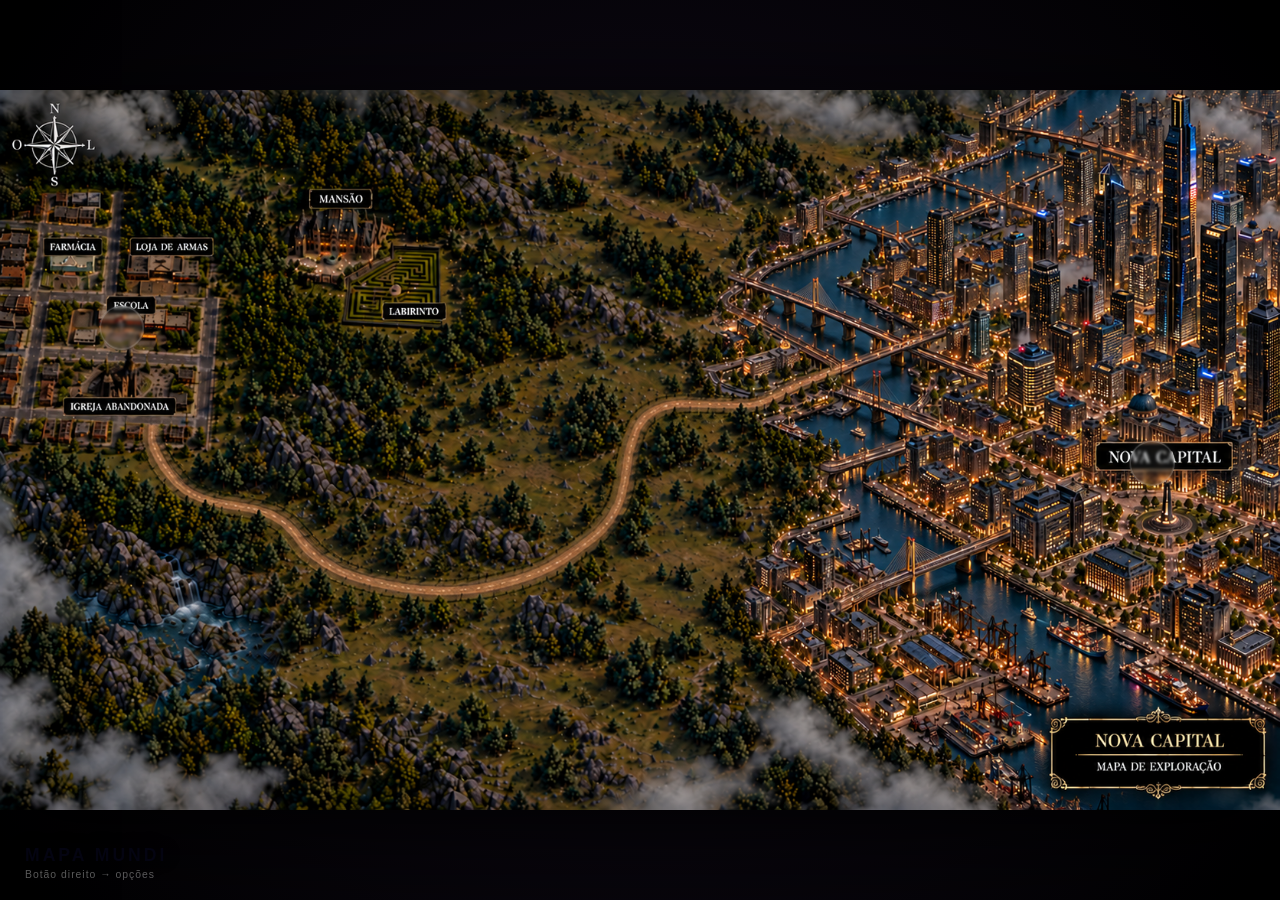
==== Mapa_RPG_Mansão_dos_Macrados.html @ cff498f9 "Commit inicial do projeto Antonieta" ====
<!DOCTYPE html>
<html lang="pt-BR">
<head>
    <meta charset="UTF-8">
    <meta name="viewport" content="width=device-width, initial-scale=1.0">
    <title>Mansão dos Macrados | Gerado RpgForge V3</title>
    
    <style>
        :root { --main-color: #040411; --bg-gradient: radial-gradient(circle, rgba(16,10,25,1) 0%, rgba(0,0,0,1) 100%); --ambient-glow: rgba(4,4,17,0.3); }
        /* CSS BASE - ENGRENAGEM PRINCIPAL */
        * { box-sizing: border-box; margin: 0; padding: 0; }
        body { background: var(--bg-gradient); color: #fff; font-family: 'Segoe UI', Tahoma, Geneva, Verdana, sans-serif; overflow: hidden; }
 
        /* LABEL FLUTUANTE DE LOCALIZAÇÃO */
        .location-label { position: fixed; bottom: 20px; left: 25px; text-align: left; z-index: 2000; pointer-events: none; }
        .location-name { font-weight: 700; font-size: 1.1em; text-transform: uppercase; letter-spacing: 3px; color: var(--main-color); text-shadow: 0 2px 8px rgba(0,0,0,0.9), 0 0 20px var(--ambient-glow); }
        .location-hint { font-size: 0.65em; color: rgba(255,255,255,0.35); letter-spacing: 1px; margin-top: 3px; }

        /* MENU DE CONTEXTO (Botão Direito) */
        .ctx-menu { position: fixed; z-index: 9999; background: rgba(12,12,16,0.97); border: 1px solid var(--main-color); border-radius: 10px; padding: 6px; display: none; flex-direction: column; gap: 3px; min-width: 180px; max-width: 210px; box-shadow: 0 10px 40px rgba(0,0,0,0.9), 0 0 20px var(--ambient-glow); backdrop-filter: blur(12px); animation: ctxFadeIn 0.15s ease; }
        .ctx-menu.open { display: flex; }
        @keyframes ctxFadeIn { from { opacity:0; transform: scale(0.92); } to { opacity:1; transform: scale(1); } }
        .ctx-sep { height: 1px; background: rgba(255,255,255,0.1); margin: 4px 0; }
        .ctx-title { font-size: 0.62em; text-transform: uppercase; letter-spacing: 1.5px; color: var(--main-color); padding: 3px 8px; opacity: 0.7; }
        .btn-ui { display: block; width: 100%; padding: 8px 11px; background: transparent; border: none; border-radius: 7px; color: #fff; text-align: left; cursor: pointer; transition: 0.2s; font-size: 0.78em; font-family: inherit; }
        .btn-ui:hover { background: rgba(255,255,255,0.08); color: var(--main-color); padding-left: 15px; }
        .btn-ui:disabled { opacity: 0.35; cursor: not-allowed; }
        .btn-ui:disabled:hover { background: transparent; color: rgba(255,255,255,0.6); padding-left: 11px; }
        .btn-ui.btn-back { color: rgba(255,255,255,0.6); }
        .floating-back-btn { position: fixed; top: 18px; left: 22px; z-index: 2200; display: none; align-items: center; gap: 8px; padding: 8px 16px; background: rgba(12,12,18,0.92); border: 1px solid rgba(255,255,255,0.32); border-radius: 8px; color: #fff; font-size: 0.76em; font-weight: 700; letter-spacing: 1.5px; text-transform: uppercase; cursor: pointer; box-shadow: 0 8px 24px rgba(0,0,0,0.85), 0 0 15px rgba(255,255,255,0.06); backdrop-filter: blur(10px); transition: all 0.2s ease; }
        .floating-back-btn:hover { background: rgba(255,255,255,0.15); border-color: #ffd700; color: #ffd700; transform: translateX(-3px); box-shadow: 0 8px 30px rgba(0,0,0,0.95), 0 0 20px rgba(255,215,0,0.35); }
        .floating-back-btn span { font-size: 1.15em; line-height: 1; }
        .ctx-tip { padding: 3px 10px; font-size: 0.66em; color: rgba(255,255,255,0.35); line-height: 1.35; }

        /* O CONTAINER MESTRE */
        .viewport { width: 100vw; height: 100vh; display: flex; align-items: center; justify-content: center; }
        .map-anchor { position: relative; display: inline-flex; box-shadow: 0 20px 80px rgba(0,0,0,0.9); }
        .map-anchor img { display: block; max-width: 100vw; max-height: 100vh; object-fit: contain; pointer-events: none; user-select: none; -webkit-user-drag: none; }
        
        /* THE HOTSPOTS (Agora com VISIBILIDADE variavel!) */
        .hs-marker-viz { position: absolute; transform: translate(-50%, -50%); width: 25px; height: 25px; border-radius: 50%; pointer-events: auto; cursor: pointer; transition: all 0.3s; z-index: 20; }
        .hs-marker-viz[data-vis="visible"] { background: var(--main-color); border: 2px solid #fff; box-shadow: 0 0 15px var(--ambient-glow); }
        .hs-marker-viz[data-vis="visible"]:hover { transform: translate(-50%, -50%) scale(1.3); }
        .hs-marker-viz[data-vis="semi"] { width: clamp(38px, 3.5vw, 54px); height: clamp(38px, 3.5vw, 54px); background: rgba(255, 255, 255, 0.06); border: 1px solid rgba(255, 255, 255, 0.28); backdrop-filter: blur(1.5px); -webkit-backdrop-filter: blur(1.5px); box-shadow: 0 0 12px rgba(255,255,255,.08); }
        .hs-marker-viz[data-vis="semi"]:hover { transform: translate(-50%, -50%) scale(1.3); background: rgba(255, 255, 255, 0.08); border-color: rgba(255, 255, 255, 0.3); backdrop-filter: blur(6px); -webkit-backdrop-filter: blur(6px); box-shadow: 0 4px 20px rgba(0, 0, 0, 0.3); }
        .hs-marker-viz[data-vis="invisible"] { width: 46px; height: 46px; background: transparent; border: none; }
        .hs-marker-viz[data-vis="invisible"]:hover { background: rgba(255,255,255,0.05); }
        .hs-marker-viz[role="button"]:focus-visible { outline: 2px solid #fff; outline-offset: 4px; }

        /* EVENTOS DO MESTRE */
        .event-marker { display: grid; place-items: center; }
        .event-marker::before { content: '\2726'; color: #fff; font-size: 15px; line-height: 1; text-shadow: 0 0 7px #fff; }
        .event-marker[data-vis="visible"] { width: 32px; height: 32px; background: #fff; border-color: #fff; box-shadow: 0 0 12px #fff, 0 0 28px var(--main-color); animation: eventPulse 1.7s ease-in-out infinite; }
        .event-marker[data-vis="visible"]::before { color: var(--main-color); text-shadow: none; }
        .event-marker[data-vis="semi"]::before { opacity: .42; }
        .event-marker[data-vis="invisible"]::before { display: none; }
        .event-marker[data-kind="door"]::before { content: '\1F6AA'; font-size: 18px; filter: none; }
        .event-marker[data-kind="door"][data-vis="visible"] { border-color: #b9ce80; box-shadow: 0 0 12px #b9ce80, 0 0 28px var(--main-color); }
        .scenario-marker { display: grid; place-items: center; }
        .scenario-marker::before { content: '\25C8'; color: #fff; font-size: 15px; line-height: 1; text-shadow: 0 0 8px #fff; }
        .scenario-marker[data-vis="visible"] { width: 34px; height: 34px; border-color: #e2c87c; box-shadow: 0 0 13px rgba(226,200,124,.85), 0 0 30px var(--ambient-glow); }
        .scenario-marker[data-vis="semi"]::before { color: #e2c87c; opacity: .68; }
        .scenario-marker[data-vis="invisible"]::before { display: none; }
        @keyframes eventPulse { 50% { transform: translate(-50%, -50%) scale(1.13); filter: brightness(1.35); } }
        .event-modal { position: fixed; inset: 0; z-index: 25000; display: grid; place-items: center; padding: 18px; background: rgba(0,0,0,.82); backdrop-filter: blur(8px); }
        .event-modal[hidden] { display: none; }
        .event-card { width: min(540px, 96vw); max-height: 92vh; overflow: auto; padding: 22px; border: 1px solid rgba(255,255,255,.28); border-radius: 12px; background: #0c0c11; box-shadow: 0 24px 80px rgba(0,0,0,.9); }
        .event-card h2 { margin: 0 0 5px; font-size: 1.08rem; letter-spacing: .08em; text-transform: uppercase; }
        .event-card p { margin: 0 0 18px; color: rgba(255,255,255,.58); font-size: .78rem; line-height: 1.5; }
        .event-field { display: grid; gap: 7px; margin: 14px 0; color: rgba(255,255,255,.8); font-size: .78rem; }
        .event-field[hidden] { display: none; }
        .event-field input, .event-field select { width: 100%; padding: 10px 11px; border: 1px solid rgba(255,255,255,.24); border-radius: 7px; background: #050507; color: #fff; font: inherit; }
        .event-field small { color: rgba(255,255,255,.42); line-height: 1.45; }
        .event-actions { display: flex; justify-content: flex-end; gap: 8px; margin-top: 20px; }
        .event-actions button { padding: 9px 13px; border: 1px solid rgba(255,255,255,.35); border-radius: 7px; background: transparent; color: #fff; cursor: pointer; }
        .event-actions .primary { background: #fff; color: #070709; }
        .event-actions .danger { margin-right: auto; border-color: #a94f4f; color: #ff9292; }
        .event-form-status { min-height: 20px; color: #e2c87c; font-size: .75rem; }
        .event-view-card { width: min(900px, 96vw); }
        .event-media { display: grid; place-items: center; min-height: 160px; max-height: 70vh; overflow: auto; border-radius: 8px; background: #000; }
        .event-media img, .event-media video { display: block; max-width: 100%; max-height: 68vh; object-fit: contain; }
        .hero-create-list { display: grid; gap: 12px; margin-top: 16px; }
        .hero-create-row { position: relative; display: grid; grid-template-columns: minmax(0, 1.5fr) minmax(90px, .6fr); gap: 10px; padding: 14px; border: 1px solid rgba(255,255,255,.16); border-radius: 9px; background: rgba(255,255,255,.035); }
        .hero-create-row h3 { grid-column: 1 / -1; margin: 0; padding-right: 32px; color: #79d998; font-size: .78rem; letter-spacing: .08em; text-transform: uppercase; }
        .hero-create-row .event-field { margin: 0; }
        .hero-create-row .hero-gif-field { grid-column: 1 / -1; }
        .remove-hero-row { position: absolute; top: 8px; right: 8px; width: 30px; height: 30px; border: 0; border-radius: 6px; background: transparent; color: #ff9292; font-size: 1.05rem; cursor: pointer; }
        .remove-hero-row:disabled { opacity: .25; cursor: default; }
        .add-hero-row { width: 100%; margin-top: 12px; padding: 10px; border: 1px dashed rgba(121,217,152,.6); border-radius: 8px; background: rgba(121,217,152,.06); color: #8ee9ab; cursor: pointer; }
        @media (max-width: 520px) { .hero-create-row { grid-template-columns: 1fr; } .hero-create-row h3, .hero-create-row .hero-gif-field { grid-column: 1; } }

        /* PERSONAGENS E MULTI-SELECT (VTT) */
        .char-token { position: absolute; width: 45px; height: 45px; border-radius: 50%; background: #111; border: 2px solid #ccc; display: flex; align-items: center; justify-content: center; font-size: 1.2em; cursor: grab; z-index: 110; transform: translate(-50%, -50%) rotate(0deg); box-shadow: 0 10px 20px rgba(0,0,0,0.8); user-select: none; overflow: visible; transition: box-shadow 0.2s, border-color 0.2s; }
        .token-face { width: 100%; height: 100%; display: flex; align-items: center; justify-content: center; border-radius: 50%; overflow: hidden; }
        .token-face img { width: 100%; height: 100%; display: block; object-fit: cover; pointer-events: none; }
        .char-token.has-gif { background: transparent; border-color: transparent; border-radius: 0; box-shadow: none; }
        .char-token.has-gif .token-face { border-radius: 0; overflow: visible; }
        .char-token.has-gif .token-face img { object-fit: contain; }
        .char-token.has-gif:active { box-shadow: none; }
        .char-token.selected { border-color: #ffd700; box-shadow: 0 0 20px rgba(255,215,0,0.8); z-index: 115; }
        .char-token:active { cursor: grabbing; box-shadow: 0 15px 30px rgba(0,0,0,0.9); }
        .map-anchor.night-mode .char-token { border-color: #dce9ff; box-shadow: 0 0 13px rgba(150,190,255,.75), 0 0 24px rgba(120,160,255,.35); }
        .map-anchor.night-mode .char-token.selected { border-color: #ffd700; box-shadow: 0 0 20px rgba(255,215,0,.8), 0 0 28px rgba(120,160,255,.6); }
        .map-anchor.night-mode .char-token.has-gif .token-face { filter: brightness(1.18) drop-shadow(0 0 7px rgba(160,195,255,.9)); }
        .char-name { position: absolute; top: 110%; background: rgba(0,0,0,0.8); padding: 4px 8px; border-radius: 6px; font-size: 0.7em; white-space: nowrap; pointer-events:none; z-index:115; opacity: 0; visibility: hidden; transition: opacity .15s, visibility .15s; }
        .char-token:hover .char-name, .char-token:focus-within .char-name { opacity: 1; visibility: visible; }
        .marquee-box { position: absolute; border: 1px dashed #ffd700; background: rgba(255,215,0,0.15); pointer-events: none; z-index: 120; display: none; }
        
        .ping-sonar { position: absolute; width: 20px; height: 20px; border: 4px solid #f22; border-radius: 50%; opacity: 1; transform: translate(-50%, -50%) scale(1); pointer-events: none; z-index: 100; animation: sonarAnim 1s ease-out forwards; }
        @keyframes sonarAnim { to { opacity: 0; transform: translate(-50%, -50%) scale(8); } }
        
        /* SISTEMAS AMBIENTAIS ESPECIAIS */
        
        #cctvLayer { position: absolute; inset: 0; pointer-events: none; z-index: 100; display: none; background: repeating-linear-gradient(rgba(0,0,0,0) 0%, rgba(0,0,0,0.1) 50%, rgba(0,0,0,0) 100%); background-size: 100% 4px; animation: scanlines 10s linear infinite; backdrop-filter: blur(0.8px); box-shadow: inset 0 0 30px rgba(0,0,0,0.8); }
        @keyframes scanlines { from { background-position: 0 0; } to { background-position: 0 100%; } }
        
        .cctv-cam { position: absolute; top: 30px; left: 40px; font-family: "Courier New", monospace; font-size: 2.2rem; color: #fff; font-weight: bold; opacity:0.8; text-shadow: 0 0 5px #fff; }
        .cctv-hud { position: absolute; top: 30px; right: 40px; font-family: "Courier New", monospace; color: #fff; display: flex; flex-direction: column; align-items: flex-end; }
        .cctv-rec { font-size: 1.8rem; color: red; font-weight: bold; animation: blink 1s infinite; display:flex; align-items:center; gap:12px; text-shadow: 0 0 5px #f00; }
        .cctv-rec::before { content:''; width:16px; height:16px; background:red; border-radius:50%; box-shadow: 0 0 8px red; }
        .cctv-date { font-size: 1.3rem; margin-top:8px; opacity:0.9; text-shadow: 0 0 5px #fff; }
        @keyframes blink { 0%, 100% { opacity: 1; } 50% { opacity: 0; } }
    
        
        .fog-layer { position: absolute; inset: 0; pointer-events: none; z-index: 15; display: none; opacity: 0; transition: opacity 1s ease-in-out; overflow: hidden; mix-blend-mode: screen; }
        .fog-layer.active { display: block; opacity: 1; }
        .fog-overlay { position: absolute; inset: -100px; background: radial-gradient(ellipse 600px 400px at 20% 30%, rgba(200, 200, 220, 0.35), transparent 50%), radial-gradient(ellipse 500px 350px at 50% 50%, rgba(210, 210, 230, 0.3), transparent 50%), radial-gradient(ellipse 550px 380px at 80% 70%, rgba(205, 205, 225, 0.33), transparent 50%); animation: fogDriftRight 30s linear infinite; filter: blur(40px); }
        @keyframes fogDriftRight { 0% { transform: translateX(-100%); } 100% { transform: translateX(100%); } }
        .fog-veil { position: absolute; inset: -100px; background: radial-gradient(ellipse 550px 370px at 30% 40%, rgba(190, 190, 210, 0.3), transparent 50%), radial-gradient(ellipse 480px 340px at 60% 60%, rgba(185, 185, 205, 0.28), transparent 50%), radial-gradient(ellipse 520px 360px at 90% 20%, rgba(195, 195, 215, 0.32), transparent 50%); animation: fogDriftRight 45s linear infinite; filter: blur(50px); animation-delay: -15s; }
        .fog-dense-layer { position: absolute; inset: -100px; background: radial-gradient(ellipse 580px 390px at 40% 25%, rgba(180, 180, 200, 0.28), transparent 50%), radial-gradient(ellipse 490px 330px at 70% 75%, rgba(175, 175, 195, 0.25), transparent 50%); animation: fogDriftLeft 40s linear infinite; filter: blur(45px); animation-delay: -10s; }
        @keyframes fogDriftLeft { 0% { transform: translateX(100%); } 100% { transform: translateX(-100%); } }
        .fog-float-layer { position: absolute; inset: 0; background: radial-gradient(ellipse 650px 420px at 15% 20%, rgba(220, 220, 240, 0.4), transparent 50%), radial-gradient(ellipse 580px 390px at 85% 80%, rgba(210, 210, 230, 0.42), transparent 50%), radial-gradient(ellipse 620px 400px at 45% 55%, rgba(215, 215, 235, 0.38), transparent 50%); animation: fogFloatInPlace1 20s ease-in-out infinite; filter: blur(55px); }
        @keyframes fogFloatInPlace1 { 0%, 100% { transform: translate(0, 0) scale(1); opacity: 1; } 33% { transform: translate(40px, -30px) scale(1.08); opacity: 0.85; } 66% { transform: translate(-35px, 35px) scale(0.92); opacity: 0.9; } }
        .fog-ambient-layer { position: absolute; inset: 0; background: radial-gradient(ellipse 700px 450px at 50% 30%, rgba(200, 200, 220, 0.38), transparent 50%), radial-gradient(ellipse 600px 380px at 25% 70%, rgba(190, 190, 210, 0.4), transparent 50%), radial-gradient(ellipse 550px 360px at 75% 45%, rgba(195, 195, 215, 0.36), transparent 50%); animation: fogFloatInPlace2 28s ease-in-out infinite; filter: blur(60px); animation-delay: -7s; }
        @keyframes fogFloatInPlace2 { 0%, 100% { transform: translate(0, 0) rotate(0deg); opacity: 1; } 50% { transform: translate(-45px, 40px) rotate(5deg); opacity: 0.8; } }
        .fog-pulse-layer { position: absolute; inset: 0; background: radial-gradient(ellipse at center, transparent 0%, transparent 20%, rgba(180, 180, 200, 0.2) 50%, rgba(160, 160, 180, 0.3) 100%); animation: fogPulse 12s ease-in-out infinite; filter: blur(35px); }
        @keyframes fogPulse { 0%, 100% { opacity: 0.9; transform: scale(1); } 50% { opacity: 1; transform: scale(1.12); } }
        .fog-particles { position: absolute; inset: 0; background-image: radial-gradient(circle 2px at 15% 25%, rgba(170, 255, 190, 0.5), transparent), radial-gradient(circle 1px at 45% 35%, rgba(170, 255, 190, 0.3), transparent), radial-gradient(circle 2px at 75% 15%, rgba(170, 255, 190, 0.4), transparent), radial-gradient(circle 1px at 25% 65%, rgba(170, 255, 190, 0.35), transparent), radial-gradient(circle 2px at 85% 55%, rgba(170, 255, 190, 0.4), transparent), radial-gradient(circle 1px at 55% 75%, rgba(170, 255, 190, 0.3), transparent), radial-gradient(circle 2px at 10% 85%, rgba(170, 255, 190, 0.5), transparent), radial-gradient(circle 1px at 90% 85%, rgba(170, 255, 190, 0.3), transparent), radial-gradient(circle 2px at 40% 50%, rgba(170, 255, 190, 0.4), transparent), radial-gradient(circle 1px at 70% 30%, rgba(170, 255, 190, 0.35), transparent); background-size: 200% 200%; animation: fogParticlesDrift 25s linear infinite; opacity: 0.6; }
        @keyframes fogParticlesDrift { 0% { background-position: 0% 50%; } 100% { background-position: 100% 50%; } }
    
        #flashlightCanvas { pointer-events:none; position:absolute; inset:0; width:100%; height:100%; z-index:90; display:none; }
        
        .hs-marker-viz.hs-enemy { background: transparent !important; border: none !important; box-shadow: none !important; width: auto !important; height: auto !important; border-radius: 0 !important; pointer-events: auto; z-index: 15; user-select: none !important; -webkit-user-select: none !important; }
        .hs-marker-viz.hs-enemy:hover { transform: translate(-50%, -50%) !important; background: transparent !important; border: none !important; box-shadow: none !important; }
        .hs-enemy video, .hs-enemy img { pointer-events: none; max-width: 800px; max-height: 800px; display: block; user-select: none !important; -webkit-user-drag: none !important; background: transparent !important; outline: none !important; border: none !important; }
        .hs-enemy.proximity-hidden { display: none !important; }
        .video-container { background: transparent !important; border: none !important; outline: none !important; box-shadow: none !important; }
        video::-webkit-media-controls, video::-webkit-media-controls-start-playback-button, video::-webkit-media-controls-overlay-play-button, video::-webkit-media-controls-panel, video::-webkit-media-controls-play-button, *::-webkit-media-controls-start-playback-button, *::-webkit-media-controls-overlay-play-button, video::-webkit-media-controls-picture-in-picture-button, video::-webkit-media-controls-enclosure, video::-internal-media-controls-download-button, video::-internal-media-controls-overlay-cast-button { display: none !important; -webkit-appearance: none !important; }
    
        #gridCanvas { pointer-events: none; position: absolute; inset: 0; width: 100%; height: 100%; z-index: 10; display: none; }
        .system-toast { position: fixed; left: 50%; bottom: 76px; z-index: 40000; transform: translate(-50%, 12px); padding: 10px 16px; border: 1px solid rgba(255,255,255,.35); border-radius: 8px; background: rgba(0,0,0,.88); color: #fff; font-size: .85rem; letter-spacing: .04em; opacity: 0; pointer-events: none; transition: opacity .2s, transform .2s; }
        .system-toast.visible { opacity: 1; transform: translate(-50%, 0); }
        .van-event { position: absolute; z-index: 130; transform: translate(-50%, -50%); display: flex; align-items: center; gap: 12px; filter: drop-shadow(0 14px 18px rgba(0,0,0,.8)); }
        .van-event img { width: 64px; height: 52px; object-fit: contain; pointer-events: auto; cursor: pointer; touch-action: none; }
        .van-event.draggable img { cursor: grab; }
        .van-event.draggable img:active { cursor: grabbing; }
        .van-event.selected img { outline: 2px solid #ffd700; filter: drop-shadow(0 0 8px rgba(255,215,0,.75)); }
        .van-controls { display: flex; flex-direction: column; align-items: stretch; gap: 7px; min-width: 92px; }
        .van-controls button { border: 1px solid rgba(255,255,255,.65); border-radius: 7px; padding: 9px 12px; background: rgba(8,8,12,.94); color: #fff; font: 700 .74rem/1 'Segoe UI', sans-serif; letter-spacing: .09em; text-transform: uppercase; cursor: pointer; }
        .van-controls button:hover, .van-controls button:focus-visible { background: #fff; color: #08080c; outline: none; }
        .van-controls button:disabled { opacity: .55; cursor: default; background: rgba(8,8,12,.94); color: #fff; }
        .van-cancel { border-color: #d76565 !important; color: #ff8d8d !important; }
        .van-status { max-width: 150px; padding: 6px 8px; border-radius: 6px; background: rgba(0,0,0,.82); color: #fff; font-size: .68rem; line-height: 1.3; text-align: center; }
        .van-event.running { animation: vanStarted .32s ease-in-out 3; }
        @keyframes vanStarted { 50% { transform: translate(-50%, -50%) translateX(7px); } }
        @media (max-width: 620px) { .van-event { gap: 6px; } .van-controls { min-width: 76px; } .van-controls button { padding: 7px 8px; font-size: .65rem; } }
        
    </style>
</head>
<body>

    <!-- Botão Flutuante de Retorno Rápido -->
    <button class="floating-back-btn" id="btnFloatingBack" type="button" onclick="goBack()" style="display: none;" title="Voltar ao mapa anterior">
        <span>&#8592;</span> Voltar
    </button>

    <!-- Label flutuante de localização -->
    <div class="location-label">
        <div class="location-name" id="lblLocation">Mansão dos Macrados</div>
        <div class="location-hint">Botão direito → opções</div>
    </div>
    <div class="system-toast" id="systemToast" role="status" aria-live="polite"></div>

    <!-- Menu de Contexto (Botão Direito) -->
    <div class="ctx-menu" id="ctxMenu">
        <div class="ctx-title">⚙ Controles do Mestre</div>
        <div class="ctx-sep"></div>
        <button class="btn-ui btn-back" id="ctxBtnBack" onclick="goBack(); closeCtxMenu();" disabled>← Voltar ao mapa anterior</button>
        
        <button class="btn-ui" onclick="toggleTime(); closeCtxMenu();">🌤️ Dia / Noite</button>
        <button class="btn-ui" onclick="toggleFog(); closeCtxMenu();">☁️ Névoa</button>
        <button class="btn-ui" onclick="toggleCCTV(); closeCtxMenu();">🎥 CCTV</button>
        <button class="btn-ui" onclick="toggleBlackout(); closeCtxMenu();">🔌 Blackout</button>
        <button class="btn-ui" onclick="toggleGrid(); closeCtxMenu();">🏁 Mostrar/Ocultar Grid</button>
        <button class="btn-ui" onclick="resetToDay(); closeCtxMenu();">☀️ Forçar Dia (Todos)</button>
        <div class="ctx-sep"></div>
        <button class="btn-ui" onclick="spawnHero();" style="color:#55a86d;">➕ Criar Herói</button>
        <button class="btn-ui" onclick="spawnCustomMonster();" style="color:#bd7777;">👹 Adicionar Vilão/Monstro</button>
        <button class="btn-ui" onclick="activateVanOfTheHidden(); closeCtxMenu();" style="color:#d6b46a;">🚐 Van dos Ocultos</button>
        <div class="ctx-sep"></div>
        <div class="ctx-title">VISIBILIDADE DOS VIL&Otilde;ES</div>
        <button class="btn-ui" id="enableEnemyProximityButton" onclick="setEnemyProximityMode(true); closeCtxMenu();">Ativar proximidade</button>
        <button class="btn-ui" id="disableEnemyProximityButton" onclick="setEnemyProximityMode(false); closeCtxMenu();">Desativar proximidade</button>
        <div class="ctx-sep"></div>
        <div class="ctx-title" style="opacity:0.4; font-size:0.6em;">📖 DICAS DO SISTEMA</div>
        <div class="ctx-tip">🗑️ <b>Delete</b> — Remove jogador selecionado</div>
        <div class="ctx-tip">📐 <b>Alt + Arrastar</b> — Régua de medição</div>
        <div class="ctx-tip">🔴 <b>Shift + Clique</b> — Ping tático no mapa</div>
        <div class="ctx-tip">🖱️ <b>Scroll</b> sobre token — Rotaciona</div>
        <div class="ctx-tip">⌃ + <b>Scroll</b> — Aumenta ou diminui o tamanho</div>
        <div class="ctx-tip">↔️ <b>← →</b> com token — Espelha token</div>
        <div class="ctx-tip">🌗 <b>T</b> — Alterna entre dia e noite</div>
        <div class="ctx-sep"></div>
        <div class="ctx-title">EVENTOS</div>
        <button class="btn-ui" onclick="openEventCreator();" style="color:#e2c87c;">&#10010; Adicionar evento</button>
        <div class="ctx-sep"></div>
        <div class="ctx-title">CEN&Aacute;RIOS</div>
        <button class="btn-ui" onclick="openScenarioCreator();" style="color:#8fc9e8;">&#10010; Adicionar cen&aacute;rio</button>
    </div>

    <div class="event-modal" id="eventCreator" hidden>
        <form class="event-card" id="eventForm">
            <h2>Adicionar evento</h2>
            <p>O marcador ser&aacute; criado no ponto em que o menu do mestre foi aberto. Eventos de porta levam diretamente ao teste correspondente na aba Limiar.</p>
            <label class="event-field">Tipo de evento
                <select id="eventKind">
                    <option value="media">M&iacute;dia ou &aacute;udio</option>
                    <option value="door">Porta</option>
                </select>
            </label>
            <label class="event-field">Nome do evento
                <input id="eventTitle" type="text" maxlength="60" required placeholder="Ex.: Apari&ccedil;&atilde;o no corredor">
            </label>
            <label class="event-field">Visibilidade do marcador
                <select id="eventVisibility">
                    <option value="visible">Brilhante</option>
                    <option value="semi">Camuflado</option>
                    <option value="invisible">Invis&iacute;vel</option>
                </select>
            </label>
            <label class="event-field" id="eventVisualField">Token, GIF ou v&iacute;deo (opcional)
                <input id="eventFile" type="file" accept="image/png,image/jpeg,image/webp,image/gif,video/mp4,video/webm">
                <small>PNG, JPEG ou WebP at&eacute; 8 MB; GIF, MP4 ou WebM at&eacute; 20 MB.</small>
            </label>
            <label class="event-field" id="eventAudioField">&Aacute;udio do evento (opcional)
                <input id="eventAudioFile" type="file" accept="audio/mpeg,audio/mp3,audio/wav,audio/wave,audio/x-wav,audio/ogg,audio/mp4,audio/m4a,audio/x-m4a,audio/aac,.mp3,.wav,.ogg,.m4a,.aac">
                <small>MP3, WAV, OGG, M4A ou AAC at&eacute; 20 MB. O &aacute;udio come&ccedil;a assim que o evento &eacute; acionado.</small>
            </label>
            <label class="event-field" id="eventAudioDurationField">Tempo de reprodu&ccedil;&atilde;o do &aacute;udio (segundos)
                <input id="eventAudioDuration" type="number" min="0.5" max="600" step="0.5" value="10">
                <small>O som ser&aacute; interrompido ao atingir esse tempo, mesmo que o arquivo seja mais longo.</small>
            </label>
            <div class="event-form-status" id="eventFormStatus" role="status" aria-live="polite"></div>
            <div class="event-actions">
                <button type="button" onclick="closeEventCreator()">Cancelar</button>
                <button class="primary" id="saveEventButton" type="submit">Adicionar ao mapa</button>
            </div>
        </form>
    </div>

    <div class="event-modal" id="eventViewer" hidden>
        <section class="event-card event-view-card" role="dialog" aria-modal="true" aria-labelledby="eventViewerTitle">
            <h2 id="eventViewerTitle">Evento</h2>
            <p id="eventViewerDescription">Evento acionado pelo mestre.</p>
            <div class="event-media" id="eventMedia"></div>
            <div class="event-actions">
                <button class="danger" id="deleteEventButton" type="button">Remover evento</button>
                <button class="primary" id="triggerDoorEventButton" type="button" hidden>Abrir teste da porta</button>
                <button type="button" onclick="closeEventViewer()">Fechar</button>
            </div>
        </section>
    </div>

    <div class="event-modal" id="scenarioCreator" hidden>
        <form class="event-card" id="scenarioForm">
            <h2>Adicionar cen&aacute;rio</h2>
            <p>Um acesso ser&aacute; criado no ponto em que o menu do mestre foi aberto. Crie um novo mapa ou conecte o marcador a um cen&aacute;rio existente.</p>
            <label class="event-field">Nome do cen&aacute;rio
                <input id="scenarioTitle" type="text" maxlength="60" required placeholder="Ex.: Cripta subterr&acirc;nea">
            </label>
            <label class="event-field">Tipo de acesso
                <select id="scenarioMode">
                    <option value="new">Criar novo mapa</option>
                    <option value="connect">Conectar a um cen&aacute;rio existente</option>
                </select>
            </label>
            <label class="event-field">Visibilidade do acesso
                <select id="scenarioVisibility">
                    <option value="visible">Brilhante</option>
                    <option value="semi">Camuflado</option>
                    <option value="invisible">Invis&iacute;vel</option>
                </select>
            </label>
            <label class="event-field" id="scenarioFileField">Imagem do mapa
                <input id="scenarioFile" type="file" accept="image/png,image/jpeg,image/webp,image/gif" required>
                <small>PNG, JPEG ou WebP at&eacute; 8 MB; GIF at&eacute; 20 MB.</small>
            </label>
            <label class="event-field" id="scenarioNightFileField">Imagem da vers&atilde;o noturna (opcional)
                <input id="scenarioNightFile" type="file" accept="image/png,image/jpeg,image/webp,image/gif">
                <small>Usada automaticamente quando o mapa estiver no modo noite. PNG, JPEG ou WebP at&eacute; 8 MB; GIF at&eacute; 20 MB.</small>
            </label>
            <label class="event-field" id="scenarioTargetField" hidden>Cen&aacute;rio de destino
                <select id="scenarioTarget"></select>
                <small>Ao selecionar o marcador no mapa, este cen&aacute;rio ser&aacute; aberto.</small>
            </label>
            <div class="event-form-status" id="scenarioFormStatus" role="status" aria-live="polite"></div>
            <div class="event-actions">
                <button type="button" onclick="closeScenarioCreator()">Cancelar</button>
                <button class="primary" id="saveScenarioButton" type="submit">Adicionar ao mapa</button>
            </div>
        </form>
    </div>

    <div class="event-modal" id="scenarioViewer" hidden>
        <section class="event-card" role="dialog" aria-modal="true" aria-labelledby="scenarioViewerTitle">
            <h2 id="scenarioViewerTitle">Cen&aacute;rio</h2>
            <p id="scenarioViewerDescription">Gerencie o cen&aacute;rio adicionado ao mapa.</p>
            <div class="event-actions">
                <button class="danger" id="deleteScenarioButton" type="button">Remover cen&aacute;rio</button>
                <button class="primary" id="openScenarioButton" type="button">Abrir cen&aacute;rio</button>
                <button type="button" onclick="closeScenarioViewer()">Fechar</button>
            </div>
        </section>
    </div>

    <div class="event-modal" id="heroCreator" hidden>
        <form class="event-card" id="heroForm">
            <h2>Adicionar heróis</h2>
            <p>Monte o grupo abaixo. Todos os heróis serão adicionados próximos ao ponto em que o menu do mestre foi aberto.</p>
            <div class="hero-create-list" id="heroCreateList"></div>
            <button class="add-hero-row" id="addHeroRowButton" type="button">+ Adicionar outro herói</button>
            <div class="event-form-status" id="heroFormStatus" role="status" aria-live="polite"></div>
            <div class="event-actions">
                <button type="button" onclick="closeHeroCreator()">Cancelar</button>
                <button class="primary" id="saveHeroesButton" type="submit">Adicionar heróis ao mapa</button>
            </div>
        </form>
    </div>

    <div class="event-modal" id="monsterCreator" hidden>
        <form class="event-card" id="monsterForm">
            <h2>Adicionar vil&atilde;o ou monstro</h2>
            <p>O inimigo ser&aacute; criado no ponto em que o menu do mestre foi aberto.</p>
            <label class="event-field">Nome
                <input id="monsterTitle" type="text" maxlength="60" required placeholder="Ex.: Criatura do por&atilde;o">
            </label>
            <label class="event-field">Imagem, GIF ou v&iacute;deo
                <input id="monsterFile" type="file" accept="image/png,image/jpeg,image/webp,image/gif,video/mp4,video/webm" required>
                <small>GIF at&eacute; 8 MB; demais imagens e v&iacute;deos at&eacute; 3 MB.</small>
            </label>
            <label class="event-field">&Aacute;udio do vil&atilde;o (opcional)
                <input id="monsterAudioFile" type="file" accept="audio/mpeg,audio/mp3,audio/wav,audio/wave,audio/x-wav,audio/ogg,audio/mp4,audio/m4a,audio/x-m4a,audio/aac,.mp3,.wav,.ogg,.m4a,.aac">
                <small>MP3, WAV, OGG, M4A ou AAC at&eacute; 20 MB. Toca somente enquanto o vil&atilde;o ainda n&atilde;o foi encontrado.</small>
            </label>
            <label class="event-field">Intervalo entre reprodu&ccedil;&otilde;es (segundos)
                <input id="monsterAudioInterval" type="number" min="1" max="600" step="1" value="15" required>
                <small>O intervalo come&ccedil;a depois que cada reprodu&ccedil;&atilde;o termina.</small>
            </label>
            <label class="event-field">Dist&acirc;ncia de revela&ccedil;&atilde;o (% do mapa)
                <input id="monsterDetectionDistance" type="number" min="1" max="100" step="1" value="20" required>
                <small>Usada quando a revela&ccedil;&atilde;o por proximidade estiver ativada.</small>
            </label>
            <div class="event-form-status" id="monsterFormStatus" role="status" aria-live="polite"></div>
            <div class="event-actions">
                <button type="button" onclick="closeMonsterCreator()">Cancelar</button>
                <button class="primary" id="saveMonsterButton" type="submit">Adicionar ao mapa</button>
            </div>
        </form>
    </div>

    <div class="viewport">
        <!-- MATRIZ PRINCIPAL - A LÓGICA ANCORA NELE -->
        <div class="map-anchor" id="mapAnchor">
            <img id="bgImage" src="" alt="Fundo" draggable="false" ondragstart="return false;">
            <canvas id="gridCanvas"></canvas>
            <div id="hotspotsLayer"></div>
            <div id="charsLayer"></div>
            <div id="vanLayer"></div>
            <div id="marqueeBox" class="marquee-box"></div>
            <canvas id="flashlightCanvas"></canvas>
            
            <div class="fog-layer" id="fogLayer">
                <div class="fog-pulse-layer"></div>
                <div class="fog-veil"></div>
                <div class="fog-overlay"></div>
                <div class="fog-dense-layer"></div>
                <div class="fog-float-layer"></div>
                <div class="fog-ambient-layer"></div>
                <div class="fog-particles"></div>
            </div>
            <div id="cctvLayer">
                <div class="cctv-cam">LIVE ON</div>
                <div class="cctv-hud">
                    <div class="cctv-date" id="cctvClock">2026/04/13 00:00:00</div>
                </div>
            </div>
        </div>
    </div>

    <!-- JUMPSCARE / CUTSCENE OVERLAY -->
    <div id="jumpscareOverlay" style="display: none; position: fixed; top: 0; left: 0; width: 100vw; height: 100vh; z-index: 30000; background: #000 center/cover no-repeat; align-items: flex-start; justify-content: center;">
        <div style="position: relative; width: fit-content; height: fit-content; display: flex; align-items: center; justify-content: center;">
            <video id="jumpscareVideo" src="" autoplay loop muted playsinline disablePictureInPicture oncontextmenu="return false;" controlsList="nodownload nofullscreen noremoteplayback" style="width: 35vw; max-height: 50vh; object-fit: contain; margin-top: 25vh; pointer-events: none;"></video>
            <div id="jumpscareShield" style="position: absolute; top: 0; left: 0; width: 100%; height: 100%; pointer-events: auto; cursor: pointer;" onclick="toggleJumpscare()"></div>
        </div>
    </div>

    <!-- EFEITOS SONOROS PADRÃO -->
    <audio id="sndLanterna" src="lanterna.mp3" preload="auto"></audio>
    <audio id="sndBlackout" src="blackout.mp3" preload="auto"></audio>
    <audio id="sndDayNight" src="luzenoite.mp3" preload="auto"></audio>
    <audio id="sndTranca" src="tranca.mp3" preload="auto"></audio>
    <audio id="sndSafeOpen" src="aberto.mp3" preload="auto"></audio>
    <audio id="sndAnarquico" src="aranquico_laugh.mp3" preload="auto" loop></audio>
    <audio id="sndZumbi" src="rugido zumbi.mp3" preload="auto" loop></audio>
    <audio id="sndDominic" src="dominic scream.mp3" preload="auto" loop></audio>
    <audio id="sndPertubado" src="pertubado de energia_som.mp3" preload="auto" loop></audio>
    <audio id="sndVulto" src="vulto_som.mp3" preload="auto" loop></audio>
    <audio id="sndMeaCulpa" src="mea_culpa.mp3" preload="auto" loop></audio>
    <audio id="sndVanSuccess" src="deu boa.mp3" preload="auto"></audio>
    <audio id="sndVanFailure" src="deu ruim.mp3" preload="auto"></audio>

    <script>
        // RPG_FORGE_METADATA_START
        // const rpgForgeProjectData = {"name":"Mansão dos Macrados","theme":"custom","customThemeName":"Mansão assombrada","customColor":"#040411","showLocationName":true,"locationNamePos":"bottom-left","hasDayNight":true,"keyDayNight":"","hasBlackout":true,"keyBlackout":"","keyTokenLight":"","hasCctv":true,"keyCctv":"","hasFog":true,"keyFog":"","keyGrid":"h","keyResetDay":"r","masterButtons":[],"sectors":[{"id":"andar_1","name":"Mapa Mundi","imgBaseName":"Mapa_Mundi.png","imgNightName":"Mapa_Mundi_noite.png","imgBlackoutName":"","blobBase":null,"blobNight":null,"blobBlackout":null,"hotspots":[{"id":"andar_cidade_arredores","title":"Mapa de Exploração: Cidade e Arredores","visibility":"semi","position":{"top":"33.000%","left":"9.500%"}},{"id":"andar_nova_capital","title":"Centro de Nova Capital","visibility":"semi","position":{"top":"51.810%","left":"90.020%"}}]},{"id":"andar_cidade_arredores","name":"Cidade de Antonieta e Arredores","imgBaseName":"Mapa de Exploração_ Cidade e Arredores(1).png","imgNightName":"ChatGPT Image 30 de set. de 2026, 14_24_42.png","imgBlackoutName":"Cidade de Antonieta_blackout.png","blobBase":"blob:https://cassiano-behemonth.github.io/c4c1c0d3-299d-47b6-b3cf-cf8472446ad7","blobNight":"blob:https://cassiano-behemonth.github.io/13da636a-70b3-424e-a0cb-ed6fa2c61303","blobBlackout":null,"hotspots":[{"id":"andar_2","title":"Farmácia Drogas e Cia","visibility":"semi","position":{"top":"31.290%","left":"13.179%"}},{"id":"andar_3","title":"Loja de armas","visibility":"semi","position":{"top":"32.980%","left":"35.734%"}},{"id":"andar_4","title":"Escola","visibility":"semi","position":{"top":"54.708%","left":"25.951%"}},{"id":"andar_5","title":"Igreja","visibility":"semi","position":{"top":"87.541%","left":"23.505%"}},{"id":"andar_6","title":"Bosque da Vila","visibility":"semi","position":{"top":"44.810%","left":"67.527%"}},{"id":"andar_7","title":"Labirinto","visibility":"semi","position":{"top":"35.877%","left":"81.386%"}},{"id":"andar_8","title":"Mansão Dos Macrados","visibility":"semi","position":{"top":"30.807%","left":"76.359%"}},{"id":"andar_14","title":"Conversar","visibility":"semi","position":{"top":"72.693%","left":"42.391%"}},{"id":"andar_1","title":"← Retornar ao Mapa Mundi","visibility":"semi","position":{"top":"6.500%","left":"6.500%"}}]},{"id":"andar_nova_capital","name":"Centro de Nova Capital","imgBaseName":"Centro_de_Nova_Capital.png","imgNightName":"Centro_de_Nova_Capital.png","imgBlackoutName":"","blobBase":null,"blobNight":null,"blobBlackout":null,"hotspots":[{"id":"andar_1","title":"← Retornar ao Mapa Mundi","visibility":"semi","position":{"top":"48.500%","left":"21.500%"}}]},{"id":"andar_2","name":"Farmácia Drogas e CIA","imgBaseName":"ChatGPT Image 30 de set. de 2026, 14_31_56.png","imgNightName":"","imgBlackoutName":"","blobBase":"blob:https://cassiano-behemonth.github.io/21f7f7b2-aa21-4225-9290-075af4b8e83d","blobNight":null,"blobBlackout":null,"hotspots":[{"id":"andar_15","title":"Conversar","visibility":"semi","position":{"top":"44.085%","left":"68.342%"}}]},{"id":"andar_3","name":"Armaria do Seu Armani","imgBaseName":"c2152cb1-bd5a-4863-b156-233d9d905efd.png","imgNightName":"Balcão de armas e vendedor grisalho.png","imgBlackoutName":"","blobBase":"blob:https://cassiano-behemonth.github.io/fde7d989-0988-4238-b340-5b6b3bba0bca","blobNight":"blob:https://cassiano-behemonth.github.io/dcf1d340-abeb-44d2-bf31-275a0be6df58","blobBlackout":null,"hotspots":[{"id":"andar_13","title":"Conversar","visibility":"semi","position":{"top":"41.912%","left":"67.663%"}}]},{"id":"andar_4","name":"Escola Estadual Antônio Macrado","imgBaseName":"62f4b069-7980-4229-95c0-9c5beb2f4607.png","imgNightName":"Saguão Escolar Sob a Chuva Noturna.png","imgBlackoutName":"","blobBase":"blob:https://cassiano-behemonth.github.io/ad800690-adf6-485b-92c4-145607df63dd","blobNight":"blob:https://cassiano-behemonth.github.io/5c1108f8-fda5-437d-a473-6215f7aa7b64","blobBlackout":null,"hotspots":[{"id":"andar_12","title":"Conversar","visibility":"semi","position":{"top":"56.880%","left":"59.375%"}},{"id":"andar_11","title":"Conversar","visibility":"semi","position":{"top":"53.138%","left":"30.163%"}}]},{"id":"andar_5","name":"Igreja Novos Dias","imgBaseName":"9259071d-78d2-4c0b-bee4-ffc9426ea242.png","imgNightName":"c1c72732-0c15-418e-a77f-67498a97e3b2.png","imgBlackoutName":"","blobBase":"blob:https://cassiano-behemonth.github.io/9877768e-42bc-4b8d-9a80-ea254852d92e","blobNight":"blob:https://cassiano-behemonth.github.io/e7434cfe-2b3f-49bd-8d81-a1a70dc9f9e1","blobBlackout":null,"hotspots":[{"id":"andar_10","title":"*","visibility":"invisible","position":{"top":"55.152%","left":"50.543%"}}]},{"id":"andar_6","name":"Bosque da vila","imgBaseName":"Mapa Gótico do Bosque Noturno.png","imgNightName":"Mapa Noturno do Bosque Assombrado.png","imgBlackoutName":"","blobBase":"blob:https://cassiano-behemonth.github.io/4a25c16f-4a41-4f47-aa7d-a00872cb664c","blobNight":"blob:https://cassiano-behemonth.github.io/d2200299-4d1c-4911-a35c-18df5cb0f326","blobBlackout":null,"hotspots":[]},{"id":"andar_7","name":"Labirinto da Mansão","imgBaseName":"70a6c983-4357-45ec-80cd-5db03c7283ec.png","imgNightName":"82e61193-1d50-4fab-9b95-0c6b6d055ecd.png","imgBlackoutName":"","blobBase":"blob:https://cassiano-behemonth.github.io/75700fc8-fdf9-4216-b37c-c8f5ab1ca2c1","blobNight":"blob:https://cassiano-behemonth.github.io/70130d59-a95b-4930-a415-fdce9896ed15","blobBlackout":null,"hotspots":[]},{"id":"andar_8","name":"Mansão Dos Macrados 1 andar","imgBaseName":"994e6fe9-677a-4fe7-a1fc-0e5e014819d7.png","imgNightName":"e9d56ac7-e985-47f8-a917-ba1f7925fd5d.png","imgBlackoutName":"","blobBase":"blob:https://cassiano-behemonth.github.io/ac5d8454-5b5d-440f-bdcb-21ae63657a4b","blobNight":"blob:https://cassiano-behemonth.github.io/ab3beb3f-6500-436c-853d-a1cb30fb76d4","blobBlackout":null,"hotspots":[{"id":"andar_9","title":"Entrar","visibility":"semi","position":{"top":"7.148%","left":"13.451%"}}]},{"id":"andar_9","name":"Mansão Dos Macrados 2 andar","imgBaseName":"b4236906-0edf-4916-adec-3fc5b2cd3be5.png","imgNightName":"ad4457d4-7bdf-461d-a6e4-c22cafcba0ea.png","imgBlackoutName":"","blobBase":"blob:https://cassiano-behemonth.github.io/89d56fae-d3ba-486b-a27f-0cb7abf93505","blobNight":"blob:https://cassiano-behemonth.github.io/b0159261-60df-484a-9d10-70c696b2dda2","blobBlackout":null,"hotspots":[]},{"id":"andar_10","name":"Subsolo da igreja","imgBaseName":"ChatGPT Image 30 de set. de 2026, 17_32_42.png","imgNightName":"ChatGPT Image 30 de set. de 2026, 17_32_40.png","imgBlackoutName":"","blobBase":"blob:https://cassiano-behemonth.github.io/9c468cfb-9e5f-4ec9-a656-aebb86cd913d","blobNight":"blob:https://cassiano-behemonth.github.io/3cc7ea2f-4143-4966-b294-a4d078660b58","blobBlackout":null,"hotspots":[]},{"id":"andar_11","name":"Conversa com o zelador","imgBaseName":"","imgNightName":"Zelador diante do saguão antigo.png","imgBlackoutName":"","blobBase":null,"blobNight":"blob:https://cassiano-behemonth.github.io/fe1e63ff-bac5-4521-b65c-1b293864c076","blobBlackout":null,"hotspots":[]},{"id":"andar_12","name":"Conversa com a Dona Cecilia","imgBaseName":"Freira na recepção da escola antiga.png","imgNightName":"","imgBlackoutName":"","blobBase":"blob:https://cassiano-behemonth.github.io/98911459-7375-44c2-b7bb-351742ea7056","blobNight":null,"blobBlackout":null,"hotspots":[]},{"id":"andar_13","name":"Conversa com Seu armani","imgBaseName":"Balcão de armas e vendedor grisalho.png","imgNightName":"","imgBlackoutName":"","blobBase":"blob:https://cassiano-behemonth.github.io/fd49a6ca-28be-40fb-b56b-d4f8fc37e2e4","blobNight":null,"blobBlackout":null,"hotspots":[]},{"id":"andar_14","name":"Vereador na prefeitura antiga","imgBaseName":"imagem_2026-09-30_202325269.png","imgNightName":"","imgBlackoutName":"","blobBase":"blob:https://cassiano-behemonth.github.io/1266587a-bf06-4bc6-a652-c753185366fd","blobNight":null,"blobBlackout":null,"hotspots":[]},{"id":"andar_15","name":"Conversa com a senhora Lindasol","imgBaseName":"Farmácia Assombrada do Balcão (1).png","imgNightName":"","imgBlackoutName":"","blobBase":"blob:https://cassiano-behemonth.github.io/fe42fc1f-86f1-4702-bef4-c7ce3311d550","blobNight":null,"blobBlackout":null,"hotspots":[]}]};
        // RPG_FORGE_METADATA_END
        const THEME_LORE = "Mansão assombrada";
        const hierarchy = {"andar_1":{"id":"andar_1","name":"Mapa Mundi","imgBaseName":"Mapa_Mundi.png","imgNightName":"Mapa_Mundi.png","imgBlackoutName":"","hotspots":[{"id":"andar_cidade_arredores","title":"Mapa de Exploração: Cidade e Arredores","visibility":"semi","position":{"top":"33.000%","left":"9.500%"}},{"id":"andar_nova_capital","title":"Centro de Nova Capital","visibility":"semi","position":{"top":"51.810%","left":"90.020%"}}]},"andar_cidade_arredores":{"id":"andar_cidade_arredores","name":"Cidade de Antonieta e Arredores","imgBaseName":"Mapa de Exploração_ Cidade e Arredores(1).png","imgNightName":"ChatGPT Image 30 de set. de 2026, 14_24_42.png","imgBlackoutName":"Cidade de Antonieta_blackout.png","hotspots":[{"id":"andar_2","title":"Farmácia Drogas e Cia","visibility":"semi","position":{"top":"31.290%","left":"13.179%"}},{"id":"andar_3","title":"Loja de armas","visibility":"semi","position":{"top":"32.980%","left":"35.734%"}},{"id":"andar_4","title":"Escola","visibility":"semi","position":{"top":"54.708%","left":"25.951%"}},{"id":"andar_5","title":"Igreja","visibility":"semi","position":{"top":"87.541%","left":"23.505%"}},{"id":"andar_6","title":"Bosque da Vila","visibility":"semi","position":{"top":"44.810%","left":"67.527%"}},{"id":"andar_7","title":"Labirinto","visibility":"semi","position":{"top":"35.877%","left":"81.386%"}},{"id":"andar_8","title":"Mansão Dos Macrados","visibility":"semi","position":{"top":"30.807%","left":"76.359%"}},{"id":"andar_14","title":"Conversar","visibility":"semi","position":{"top":"72.693%","left":"42.391%"}},{"id":"andar_1","title":"← Retornar ao Mapa Mundi","visibility":"semi","position":{"top":"6.500%","left":"6.500%"}}]},"andar_nova_capital":{"id":"andar_nova_capital","name":"Centro de Nova Capital","imgBaseName":"Centro_de_Nova_Capital.png","imgNightName":"Centro_de_Nova_Capital.png","imgBlackoutName":"","hotspots":[{"id":"andar_1","title":"← Retornar ao Mapa Mundi","visibility":"semi","position":{"top":"48.500%","left":"21.500%"}}]},"andar_2":{"id":"andar_2","name":"Farmácia Drogas e CIA","imgBaseName":"ChatGPT Image 30 de set. de 2026, 14_31_56.png","imgNightName":"Farmácia Drogas e CIA_noite.png","imgBlackoutName":"Farmácia Drogas e CIA_blackout.png","hotspots":[{"id":"andar_15","title":"Conversar","visibility":"semi","position":{"top":"44.085%","left":"68.342%"}}]},"andar_3":{"id":"andar_3","name":"Armaria do Seu Armani","imgBaseName":"c2152cb1-bd5a-4863-b156-233d9d905efd.png","imgNightName":"Balcão de armas e vendedor grisalho.png","imgBlackoutName":"Armaria do Seu Armani_blackout.png","hotspots":[{"id":"andar_13","title":"Conversar","visibility":"semi","position":{"top":"41.912%","left":"67.663%"}}]},"andar_4":{"id":"andar_4","name":"Escola Estadual Antônio Macrado","imgBaseName":"62f4b069-7980-4229-95c0-9c5beb2f4607.png","imgNightName":"Saguão Escolar Sob a Chuva Noturna.png","imgBlackoutName":"Escola Estadual Antônio Macrado_blackout.png","hotspots":[{"id":"andar_12","title":"Conversar","visibility":"semi","position":{"top":"56.880%","left":"59.375%"}},{"id":"andar_11","title":"Conversar","visibility":"semi","position":{"top":"53.138%","left":"30.163%"}}]},"andar_5":{"id":"andar_5","name":"Igreja Novos Dias","imgBaseName":"9259071d-78d2-4c0b-bee4-ffc9426ea242.png","imgNightName":"c1c72732-0c15-418e-a77f-67498a97e3b2.png","imgBlackoutName":"Igreja Novos Dias_blackout.png","hotspots":[{"id":"andar_10","title":"*","visibility":"invisible","position":{"top":"55.152%","left":"50.543%"}}]},"andar_6":{"id":"andar_6","name":"Bosque da vila","imgBaseName":"Mapa Gótico do Bosque Noturno.png","imgNightName":"Mapa Noturno do Bosque Assombrado.png","imgBlackoutName":"Bosque da vila_blackout.png","hotspots":[]},"andar_7":{"id":"andar_7","name":"Labirinto da Mansão","imgBaseName":"70a6c983-4357-45ec-80cd-5db03c7283ec.png","imgNightName":"82e61193-1d50-4fab-9b95-0c6b6d055ecd.png","imgBlackoutName":"Labirinto da Mansão_blackout.png","hotspots":[]},"andar_8":{"id":"andar_8","name":"Mansão Dos Macrados 1 andar","imgBaseName":"994e6fe9-677a-4fe7-a1fc-0e5e014819d7.png","imgNightName":"e9d56ac7-e985-47f8-a917-ba1f7925fd5d.png","imgBlackoutName":"Mansão Dos Macrados 1 andar_blackout.png","hotspots":[{"id":"andar_9","title":"Entrar","visibility":"semi","position":{"top":"7.148%","left":"13.451%"}}]},"andar_9":{"id":"andar_9","name":"Mansão Dos Macrados 2 andar","imgBaseName":"b4236906-0edf-4916-adec-3fc5b2cd3be5.png","imgNightName":"ad4457d4-7bdf-461d-a6e4-c22cafcba0ea.png","imgBlackoutName":"Mansão Dos Macrados 2 andar_blackout.png","hotspots":[]},"andar_10":{"id":"andar_10","name":"Subsolo da igreja","imgBaseName":"ChatGPT Image 30 de set. de 2026, 17_32_42.png","imgNightName":"ChatGPT Image 30 de set. de 2026, 17_32_40.png","imgBlackoutName":"Subsolo da igreja_blackout.png","hotspots":[]},"andar_11":{"id":"andar_11","name":"Conversa com o zelador","imgBaseName":"Conversa com o zelador.png","imgNightName":"Zelador diante do saguão antigo.png","imgBlackoutName":"Conversa com o zelador_blackout.png","hotspots":[]},"andar_12":{"id":"andar_12","name":"Conversa com a Dona Cecilia","imgBaseName":"Freira na recepção da escola antiga.png","imgNightName":"Conversa com a Dona Cecilia_noite.png","imgBlackoutName":"Conversa com a Dona Cecilia_blackout.png","hotspots":[]},"andar_13":{"id":"andar_13","name":"Conversa com Seu armani","imgBaseName":"Balcão de armas e vendedor grisalho.png","imgNightName":"Conversa com Seu armani_noite.png","imgBlackoutName":"Conversa com Seu armani_blackout.png","hotspots":[]},"andar_14":{"id":"andar_14","name":"Vereador na prefeitura antiga","imgBaseName":"imagem_2026-09-30_202325269.png","imgNightName":"Vereador na prefeitura antiga_noite.png","imgBlackoutName":"Vereador na prefeitura antiga_blackout.png","hotspots":[]},"andar_15":{"id":"andar_15","name":"Conversa com a senhora Lindasol","imgBaseName":"Farmácia Assombrada do Balcão (1).png","imgNightName":"Conversa com a senhora Lindasol_noite.png","imgBlackoutName":"Conversa com a senhora Lindasol_blackout.png","hotspots":[]}};
        hierarchy.andar_1.imgNightName = "Mapa mundi noite.png";
        hierarchy.andar_14.imgBaseName = "Vereador sorridente diante da prefeitura abandonada.png";
        const hasDayNight = true;
        const hasBlackoutFeature = true;
        
        let currentId = 'andar_1';
        let isDay = true;
        let isBlackout = false;
        let isCctv = false;
        let cctvInterval = null;
        let navHistory = [];
        let activeEnemyRef = null;
        let activeEventRef = null;
        let activeScenarioLink = null;
        let activeScenarioSourceId = null;
        let activeEventAudio = null;
        let activeEventAudioTimer = null;
        let isF7Down = false, f7SpecialSpawned = false;
        let isF8Down = false, f8SpecialTriggered = false;
        let isF9Down = false, f9SpecialSpawned = false;
        let isF10Down = false, f10SpecialTriggered = false;
        let spawnCursorX = 50;
        let spawnCursorY = 50;
        const TOKEN_MAX_SIZE_PX = 2000;
        const HERO_BASE_SIZE_PX = 45;
        const HERO_MIN_SCALE = 0.5;
        const HERO_MAX_SCALE = TOKEN_MAX_SIZE_PX / HERO_BASE_SIZE_PX;
        
        const ctxMenu = document.getElementById('ctxMenu');

        function openCtxMenu(x, y) {
            updateEnemyProximityControls();
            ctxMenu.style.left = x + 'px';
            ctxMenu.style.top  = y + 'px';
            ctxMenu.classList.add('open');
            // Ajuste para não sair da tela
            requestAnimationFrame(() => {
                const r = ctxMenu.getBoundingClientRect();
                if (r.right  > window.innerWidth)  ctxMenu.style.left = (x - r.width)  + 'px';
                if (r.bottom > window.innerHeight) ctxMenu.style.top  = (y - r.height) + 'px';
            });
        }

        function closeCtxMenu() { ctxMenu.classList.remove('open'); }

        document.addEventListener('contextmenu', (e) => {
            e.preventDefault();
            if (e.target.closest('.event-modal')) return;
            openCtxMenu(e.clientX, e.clientY);
            
            const anc = document.getElementById('mapAnchor');
            const rect = anc.getBoundingClientRect();
            spawnCursorX = ((e.clientX - rect.left) / rect.width) * 100;
            spawnCursorY = ((e.clientY - rect.top) / rect.height) * 100;
            if (spawnCursorX < 0) spawnCursorX = 0; if (spawnCursorX > 100) spawnCursorX = 100;
            if (spawnCursorY < 0) spawnCursorY = 0; if (spawnCursorY > 100) spawnCursorY = 100;
        });

        document.addEventListener('click', (e) => {
            if (!ctxMenu.contains(e.target)) closeCtxMenu();
        });

        document.addEventListener('keydown', (e) => {
            if (e.key === 'Escape') {
                closeCtxMenu();
                closeEventCreator();
                closeEventViewer();
                closeScenarioCreator();
                closeScenarioViewer();
                closeHeroCreator();
                closeMonsterCreator();
            }
        });
        
        const MAP_STATE_KEY = 'antonieta-map-state-v1';
        let charsData = {}; 
        let charID = 0;
        let tokenDrag = null;
        let toastTimer = null;
        let vanState = null;
        let vanMovementTimer = null;
        const VAN_MOVEMENT_DURATION_MS = 2 * 60 * 1000;
        let isEnemyProximityEnabled = false;
        const customMonsterAudioPlayers = new Map();
        const customMonsterAudioTimers = new Map();
        const MAP_ASSET_DB_NAME = 'antonieta-map-assets-v1';
        let mapAssetDbPromise = null;
        const mapAssetUrlCache = new Map();
        const mapAssetLoads = new Map();

        function showToast(message) {
            const toast = document.getElementById('systemToast');
            if (!toast) return;
            toast.textContent = message;
            toast.classList.add('visible');
            clearTimeout(toastTimer);
            toastTimer = setTimeout(() => toast.classList.remove('visible'), 1800);
        }

        function readFileAsDataUrl(file) {
            return new Promise((resolve, reject) => {
                const reader = new FileReader();
                reader.onload = () => resolve(String(reader.result || ''));
                reader.onerror = () => reject(reader.error || new Error('Nao foi possivel ler o arquivo'));
                reader.readAsDataURL(file);
            });
        }

        function openEventCreator() {
            closeCtxMenu();
            const modal = document.getElementById('eventCreator');
            const form = document.getElementById('eventForm');
            form.reset();
            updateEventKindFields();
            document.getElementById('eventFormStatus').textContent = `Posicao: ${spawnCursorX.toFixed(1)}%, ${spawnCursorY.toFixed(1)}%`;
            modal.hidden = false;
            setTimeout(() => document.getElementById('eventTitle').focus(), 0);
        }

        function updateEventKindFields() {
            const isDoor = document.getElementById('eventKind').value === 'door';
            document.getElementById('eventVisualField').hidden = isDoor;
            document.getElementById('eventAudioField').hidden = isDoor;
            document.getElementById('eventAudioDurationField').hidden = isDoor;
            const title = document.getElementById('eventTitle');
            if (isDoor && !title.value.trim()) title.value = 'Porta';
            title.placeholder = isDoor ? 'Ex.: Porta do corredor' : 'Ex.: Aparicao no corredor';
            document.getElementById('eventFormStatus').textContent = isDoor
                ? 'Ao acionar este marcador, o teste da porta sera aberto na aba Limiar.'
                : `Posicao: ${spawnCursorX.toFixed(1)}%, ${spawnCursorY.toFixed(1)}%`;
        }

        document.getElementById('eventKind').addEventListener('change', updateEventKindFields);

        function closeEventCreator() {
            document.getElementById('eventCreator').hidden = true;
            document.getElementById('eventFormStatus').textContent = '';
        }

        function openScenarioCreator() {
            closeCtxMenu();
            const modal = document.getElementById('scenarioCreator');
            const form = document.getElementById('scenarioForm');
            form.reset();
            populateScenarioTargets();
            updateScenarioCreationMode();
            document.getElementById('scenarioFormStatus').textContent = `Posicao: ${spawnCursorX.toFixed(1)}%, ${spawnCursorY.toFixed(1)}%`;
            modal.hidden = false;
            setTimeout(() => document.getElementById('scenarioTitle').focus(), 0);
        }

        function populateScenarioTargets() {
            const select = document.getElementById('scenarioTarget');
            select.replaceChildren();
            Object.values(hierarchy)
                .filter(scenario => scenario.id !== currentId)
                .sort((a, b) => a.name.localeCompare(b.name, 'pt-BR'))
                .forEach(scenario => {
                    const option = document.createElement('option');
                    option.value = scenario.id;
                    option.textContent = scenario.name;
                    select.appendChild(option);
                });
        }

        function updateScenarioCreationMode() {
            const isConnection = document.getElementById('scenarioMode').value === 'connect';
            const fileField = document.getElementById('scenarioFileField');
            const nightFileField = document.getElementById('scenarioNightFileField');
            const targetField = document.getElementById('scenarioTargetField');
            const fileInput = document.getElementById('scenarioFile');
            const targetSelect = document.getElementById('scenarioTarget');
            fileField.hidden = isConnection;
            nightFileField.hidden = isConnection;
            targetField.hidden = !isConnection;
            fileInput.required = !isConnection;
            targetSelect.required = isConnection;
        }

        document.getElementById('scenarioMode').addEventListener('change', updateScenarioCreationMode);

        function closeScenarioCreator() {
            document.getElementById('scenarioCreator').hidden = true;
            document.getElementById('scenarioFormStatus').textContent = '';
        }

        function openScenarioViewer(scenarioLink, sourceId) {
            closeCtxMenu();
            activeScenarioLink = scenarioLink;
            activeScenarioSourceId = sourceId;
            document.getElementById('scenarioViewerTitle').textContent = scenarioLink.title || 'Cenario';
            const isConnection = scenarioLink.connectionOnly === true;
            document.getElementById('scenarioViewerDescription').textContent = isConnection
                ? `Conexao com ${hierarchy[scenarioLink.id]?.name || 'outro cenario'}.`
                : 'Gerencie o cenario adicionado ao mapa.';
            document.getElementById('deleteScenarioButton').textContent = isConnection ? 'Remover conexao' : 'Remover cenario';
            document.getElementById('scenarioViewer').hidden = false;
        }

        function closeScenarioViewer() {
            document.getElementById('scenarioViewer').hidden = true;
            activeScenarioLink = null;
            activeScenarioSourceId = null;
        }

        function spawnCustomMonster() {
            closeCtxMenu();
            const form = document.getElementById('monsterForm');
            form.reset();
            document.getElementById('monsterFormStatus').textContent = `Posicao: ${spawnCursorX.toFixed(1)}%, ${spawnCursorY.toFixed(1)}%`;
            document.getElementById('monsterCreator').hidden = false;
            setTimeout(() => document.getElementById('monsterTitle').focus(), 0);
        }

        function closeMonsterCreator() {
            document.getElementById('monsterCreator').hidden = true;
            document.getElementById('monsterFormStatus').textContent = '';
        }

        function updateEnemyProximityControls() {
            const enableButton = document.getElementById('enableEnemyProximityButton');
            const disableButton = document.getElementById('disableEnemyProximityButton');
            if (!enableButton || !disableButton) return;
            enableButton.disabled = isEnemyProximityEnabled;
            disableButton.disabled = !isEnemyProximityEnabled;
        }

        function setEnemyProximityMode(enabled) {
            isEnemyProximityEnabled = Boolean(enabled);
            updateEnemyProximityControls();
            renderMap(currentId, true);
            saveMapState();
            showToast(isEnemyProximityEnabled
                ? 'Viloes agora sao revelados pela proximidade dos herois.'
                : 'Revelacao por proximidade desativada. Todos os viloes estao visiveis.');
        }

        function closeEventViewer() {
            const modal = document.getElementById('eventViewer');
            modal.hidden = true;
            stopActiveEventAudio();
            document.getElementById('eventMedia').replaceChildren();
            document.getElementById('triggerDoorEventButton').hidden = true;
            activeEventRef = null;
        }

        function openLimiarDoorTest() {
            closeEventViewer();
            const request = { source: 'antonieta-map', event: 'open-limiar-challenge', kind: 'door' };
            if (window.parent !== window) {
                const targetOrigin = location.protocol === 'file:' ? '*' : location.origin;
                window.parent.postMessage(request, targetOrigin);
                return;
            }
            window.location.href = 'index.html?challenge=door#limiar';
        }

        function stopActiveEventAudio() {
            clearTimeout(activeEventAudioTimer);
            activeEventAudioTimer = null;
            if (activeEventAudio) {
                activeEventAudio.pause();
                activeEventAudio.removeAttribute('src');
                activeEventAudio.load();
                activeEventAudio.remove();
                activeEventAudio = null;
            }
        }

        function playEventAudio(eventInfo) {
            stopActiveEventAudio();
            if (!eventInfo.audioContent) return;

            const audio = document.createElement('audio');
            audio.hidden = true;
            audio.preload = 'auto';
            audio.onended = () => {
                if (activeEventAudio === audio) stopActiveEventAudio();
            };
            document.body.appendChild(audio);
            activeEventAudio = audio;
            const durationSeconds = Math.max(0.5, Math.min(600, Number(eventInfo.audioDuration) || 10));

            const startPlayback = source => {
                if (!source || activeEventRef !== eventInfo || activeEventAudio !== audio) return;
                audio.src = source;
                audio.play().then(() => {
                    if (activeEventAudio !== audio) return;
                    activeEventAudioTimer = setTimeout(() => {
                        if (activeEventAudio === audio) stopActiveEventAudio();
                    }, durationSeconds * 1000);
                }).catch(() => {
                    if (activeEventAudio === audio) {
                        stopActiveEventAudio();
                        showToast('O navegador bloqueou o audio automatico. Acione o evento novamente.');
                    }
                });
            };

            const cachedSource = eventInfo.audioContent.startsWith('idb-asset:')
                ? mapAssetUrlCache.get(eventInfo.audioContent)
                : eventInfo.audioContent;
            if (cachedSource) startPlayback(cachedSource);
            else loadMapAssetUrl(eventInfo.audioContent).then(startPlayback);
        }

        function openEventViewer(eventInfo) {
            activeEventRef = eventInfo;
            const modal = document.getElementById('eventViewer');
            const mediaHost = document.getElementById('eventMedia');
            const isDoor = eventInfo.eventKind === 'door';
            document.getElementById('eventViewerTitle').textContent = eventInfo.title || 'Evento';
            document.getElementById('eventViewerDescription').textContent = isDoor
                ? 'Este marcador abre o teste da porta na aba Limiar.'
                : 'Evento acionado pelo mestre.';
            document.getElementById('triggerDoorEventButton').hidden = !isDoor;
            mediaHost.textContent = isDoor
                ? 'Use o botao abaixo para acionar o teste ou clique normalmente no marcador do mapa.'
                : (eventInfo.content ? 'Carregando evento...' : 'Evento de audio acionado.');
            modal.hidden = false;
            if (isDoor) return;
            playEventAudio(eventInfo);

            if (!eventInfo.content) return;
            loadMapAssetUrl(eventInfo.content).then(source => {
                if (activeEventRef !== eventInfo || modal.hidden) return;
                mediaHost.replaceChildren();
                if (!source) {
                    mediaHost.textContent = 'Nao foi possivel carregar a midia deste evento.';
                    return;
                }
                const isVideo = /^video\//i.test(eventInfo.mediaType || '');
                const media = document.createElement(isVideo ? 'video' : 'img');
                media.src = source;
                if (isVideo) {
                    media.controls = true;
                    media.autoplay = true;
                    media.playsInline = true;
                } else {
                    media.alt = eventInfo.title || 'Midia do evento';
                }
                mediaHost.appendChild(media);
                if (isVideo) media.play().catch(() => {});
            });
        }

        document.getElementById('eventForm').addEventListener('submit', event => {
            event.preventDefault();
            const title = document.getElementById('eventTitle').value.trim();
            const eventKind = document.getElementById('eventKind').value;
            const visibility = document.getElementById('eventVisibility').value;
            const file = document.getElementById('eventFile').files[0];
            const audioFile = document.getElementById('eventAudioFile').files[0];
            const audioDuration = Number(document.getElementById('eventAudioDuration').value);
            const status = document.getElementById('eventFormStatus');
            const saveButton = document.getElementById('saveEventButton');
            if (!title || (eventKind !== 'door' && !file && !audioFile)) {
                status.textContent = 'Adicione uma midia visual, um audio ou ambos.';
                return;
            }
            if (eventKind === 'door') {
                hierarchy[currentId].hotspots.push({
                    id: `event_${Date.now()}_${Math.random().toString(36).slice(2, 8)}`,
                    type: 'event', eventKind: 'door', title: title.slice(0, 60), visibility,
                    position: { top: `${spawnCursorY.toFixed(3)}%`, left: `${spawnCursorX.toFixed(3)}%` }
                });
                closeEventCreator();
                renderMap(currentId, true);
                saveMapState();
                showToast('Porta adicionada. Clique no marcador para abrir o teste no Limiar.');
                return;
            }
            if (file) {
                const supported = /^(image\/(png|jpeg|webp|gif)|video\/(mp4|webm))$/i.test(file.type);
                const maxSize = /^(image\/gif|video\/)/i.test(file.type) ? 20 * 1024 * 1024 : 8 * 1024 * 1024;
                if (!supported || file.size > maxSize) {
                    status.textContent = supported ? 'A midia visual ultrapassa o limite permitido.' : 'Escolha um token, GIF, MP4 ou WebM valido.';
                    return;
                }
            }
            if (audioFile) {
                const supportedAudio = /^(audio\/(mpeg|mp3|wav|wave|x-wav|vnd\.wave|ogg|mp4|m4a|x-m4a|aac))$/i.test(audioFile.type)
                    || /\.(mp3|wav|ogg|m4a|aac)$/i.test(audioFile.name);
                if (!supportedAudio || audioFile.size > 20 * 1024 * 1024) {
                    status.textContent = supportedAudio ? 'O audio ultrapassa o limite de 20 MB.' : 'Escolha um audio MP3, WAV, OGG, M4A ou AAC valido.';
                    return;
                }
                if (!Number.isFinite(audioDuration) || audioDuration < 0.5 || audioDuration > 600) {
                    status.textContent = 'Defina um tempo de audio entre 0,5 e 600 segundos.';
                    return;
                }
            }
            saveButton.disabled = true;
            status.textContent = 'Salvando evento...';
            Promise.all([
                file ? readFileAsDataUrl(file).then(saveMapAsset) : Promise.resolve(''),
                audioFile ? readFileAsDataUrl(audioFile).then(saveMapAsset) : Promise.resolve('')
            ]).then(([content, audioContent]) => {
                hierarchy[currentId].hotspots.push({
                    id: `event_${Date.now()}_${Math.random().toString(36).slice(2, 8)}`,
                    type: 'event', title: title.slice(0, 60), visibility,
                    content, mediaType: file?.type || '',
                    audioContent, audioType: audioFile?.type || '',
                    audioDuration: audioFile ? audioDuration : 0,
                    position: { top: `${spawnCursorY.toFixed(3)}%`, left: `${spawnCursorX.toFixed(3)}%` }
                });
                closeEventCreator();
                renderMap(currentId, true);
                saveMapState();
                showToast('Evento adicionado. Use o botao direito no marcador para acionar.');
            }).catch(error => {
                console.warn('Nao foi possivel salvar o evento:', error);
                status.textContent = 'Nao foi possivel salvar um dos arquivos.';
            }).finally(() => {
                saveButton.disabled = false;
            });
        });

        document.getElementById('scenarioForm').addEventListener('submit', async event => {
            event.preventDefault();
            const title = document.getElementById('scenarioTitle').value.trim();
            const mode = document.getElementById('scenarioMode').value;
            const visibility = document.getElementById('scenarioVisibility').value;
            const file = document.getElementById('scenarioFile').files[0];
            const nightFile = document.getElementById('scenarioNightFile').files[0];
            const targetId = document.getElementById('scenarioTarget').value;
            const status = document.getElementById('scenarioFormStatus');
            const saveButton = document.getElementById('saveScenarioButton');
            const sourceMapId = currentId;
            const sourcePosition = { top: `${spawnCursorY.toFixed(3)}%`, left: `${spawnCursorX.toFixed(3)}%` };
            if (!title) return;

            if (mode === 'connect') {
                if (!targetId || !hierarchy[targetId] || targetId === sourceMapId) {
                    status.textContent = 'Escolha um cenario de destino valido.';
                    return;
                }
                hierarchy[sourceMapId].hotspots.push({
                    id: targetId,
                    linkId: `connection_${Date.now()}_${Math.random().toString(36).slice(2, 8)}`,
                    type: 'scenario',
                    connectionOnly: true,
                    title: title.slice(0, 60),
                    visibility,
                    position: sourcePosition
                });
                closeScenarioCreator();
                renderMap(sourceMapId, true);
                saveMapState();
                showToast('Conexao criada. Selecione o marcador para abrir o cenario escolhido.');
                return;
            }

            if (!file) {
                status.textContent = 'Escolha uma imagem para o novo mapa.';
                return;
            }
            const validateScenarioImage = (candidate, label) => {
                if (!candidate) return '';
                const supported = /^image\/(png|jpeg|webp|gif)$/i.test(candidate.type);
                const maxSize = /^image\/gif$/i.test(candidate.type) ? 20 * 1024 * 1024 : 8 * 1024 * 1024;
                if (!supported) return `${label} deve ser PNG, JPEG, WebP ou GIF.`;
                if (candidate.size > maxSize) return `${label} ultrapassa o limite permitido.`;
                return '';
            };
            const validationError = validateScenarioImage(file, 'A imagem principal')
                || validateScenarioImage(nightFile, 'A imagem noturna');
            if (validationError) {
                status.textContent = validationError;
                return;
            }
            saveButton.disabled = true;
            status.textContent = 'Salvando cenario...';
            const savedReferences = [];
            try {
                const imageReference = await readFileAsDataUrl(file).then(saveMapAsset);
                savedReferences.push(imageReference);
                const nightImageReference = nightFile
                    ? await readFileAsDataUrl(nightFile).then(saveMapAsset)
                    : '';
                if (nightImageReference) savedReferences.push(nightImageReference);
                const scenarioId = `scenario_${Date.now()}_${Math.random().toString(36).slice(2, 8)}`;
                hierarchy[scenarioId] = {
                    id: scenarioId,
                    name: title.slice(0, 60),
                    imgBaseName: imageReference,
                    imgNightName: nightImageReference,
                    imgBlackoutName: '',
                    customScenario: true,
                    hotspots: []
                };
                hierarchy[sourceMapId].hotspots.push({
                    id: scenarioId,
                    type: 'scenario',
                    title: title.slice(0, 60),
                    visibility,
                    position: sourcePosition
                });
                closeScenarioCreator();
                renderMap(sourceMapId, true);
                saveMapState();
                showToast(nightImageReference
                    ? 'Cenario com versao noturna adicionado ao mapa.'
                    : 'Cenario adicionado. Selecione o marcador para abrir o mapa.');
            } catch (error) {
                console.warn('Nao foi possivel salvar o cenario:', error);
                await Promise.allSettled(savedReferences.map(deleteMapAsset));
                status.textContent = 'Nao foi possivel salvar uma das imagens.';
            } finally {
                saveButton.disabled = false;
            }
        });

        function collectCustomScenarioTree(scenarioId, collected = new Set()) {
            const scenario = hierarchy[scenarioId];
            if (!scenario?.customScenario || collected.has(scenarioId)) return collected;
            collected.add(scenarioId);
            scenario.hotspots.forEach(hotspot => {
                if (hotspot.type === 'scenario' && hotspot.connectionOnly !== true) collectCustomScenarioTree(hotspot.id, collected);
            });
            return collected;
        }

        function collectScenarioAssetReferences(scenarioIds) {
            const references = new Set();
            const addReference = reference => {
                if (typeof reference === 'string' && reference.startsWith('idb-asset:')) references.add(reference);
            };
            scenarioIds.forEach(id => {
                const scenario = hierarchy[id];
                if (!scenario) return;
                addReference(scenario.imgBaseName);
                addReference(scenario.imgNightName);
                addReference(scenario.imgBlackoutName);
                scenario.hotspots.forEach(hotspot => {
                    addReference(hotspot.content);
                    addReference(hotspot.assetContent);
                    addReference(hotspot.audioContent);
                });
                (charsData[id] || []).forEach(character => addReference(character.gif));
            });
            return references;
        }

        document.getElementById('openScenarioButton').addEventListener('click', () => {
            const targetId = activeScenarioLink?.id;
            if (!targetId || !hierarchy[targetId]) return closeScenarioViewer();
            closeScenarioViewer();
            renderMap(targetId);
        });

        document.getElementById('deleteScenarioButton').addEventListener('click', async () => {
            const scenarioLink = activeScenarioLink;
            const sourceId = activeScenarioSourceId;
            if (!scenarioLink || !sourceId || !hierarchy[sourceId]) return;
            if (scenarioLink.connectionOnly === true) {
                if (!confirm(`Remover a conexao "${scenarioLink.title}"? O cenario de destino sera mantido.`)) return;
                const linkIndex = hierarchy[sourceId].hotspots.indexOf(scenarioLink);
                if (linkIndex !== -1) hierarchy[sourceId].hotspots.splice(linkIndex, 1);
                closeScenarioViewer();
                renderMap(sourceId, true);
                saveMapState();
                showToast('Conexao entre cenarios removida.');
                return;
            }
            if (!hierarchy[scenarioLink.id]?.customScenario) return;
            const scenarioIds = collectCustomScenarioTree(scenarioLink.id);
            const nestedCount = Math.max(0, scenarioIds.size - 1);
            const nestedWarning = nestedCount ? ` e ${nestedCount} cenario(s) criado(s) dentro dele` : '';
            if (!confirm(`Remover o cenario "${scenarioLink.title}"${nestedWarning}? Todo o conteudo desses cenarios sera removido.`)) return;

            const assetReferences = collectScenarioAssetReferences(scenarioIds);
            if (vanState?.active && scenarioIds.has(vanState.mapId)) {
                const fallbackX = parseFloat(scenarioLink.position?.left) || 50;
                const fallbackY = parseFloat(scenarioLink.position?.top) || 50;
                if (!charsData[sourceId]) charsData[sourceId] = [];
                (vanState.heroes || []).forEach(hero => charsData[sourceId].push({ ...hero, rx: fallbackX, ry: fallbackY }));
                vanState = null;
                clearVanMovementTimer();
                stopVanAudio();
            }

            Object.values(hierarchy).forEach(sector => {
                sector.hotspots = sector.hotspots.filter(hotspot => !(hotspot.type === 'scenario' && scenarioIds.has(hotspot.id)));
            });
            scenarioIds.forEach(id => {
                delete hierarchy[id];
                delete charsData[id];
            });
            navHistory = navHistory.filter(id => !scenarioIds.has(id));
            closeScenarioViewer();
            renderMap(sourceId, true);
            saveMapState();
            await Promise.allSettled([...assetReferences].map(deleteMapAsset));
            showToast('Cenario removido do mapa.');
        });

        document.getElementById('deleteEventButton').addEventListener('click', () => {
            if (!activeEventRef || !confirm(`Remover o evento "${activeEventRef.title}"?`)) return;
            const events = hierarchy[currentId].hotspots;
            const index = events.indexOf(activeEventRef);
            if (index !== -1) events.splice(index, 1);
            closeEventViewer();
            renderMap(currentId, true);
            saveMapState();
            showToast('Evento removido do mapa.');
        });

        document.getElementById('triggerDoorEventButton').addEventListener('click', openLimiarDoorTest);

        ['eventCreator', 'eventViewer', 'scenarioCreator', 'scenarioViewer', 'heroCreator', 'monsterCreator'].forEach(id => {
            document.getElementById(id).addEventListener('mousedown', event => {
                if (event.target !== event.currentTarget) return;
                if (id === 'eventCreator') closeEventCreator();
                else if (id === 'eventViewer') closeEventViewer();
                else if (id === 'scenarioCreator') closeScenarioCreator();
                else if (id === 'scenarioViewer') closeScenarioViewer();
                else if (id === 'heroCreator') closeHeroCreator();
                else closeMonsterCreator();
            });
        });

        function openMapAssetDb() {
            if (mapAssetDbPromise) return mapAssetDbPromise;
            mapAssetDbPromise = new Promise((resolve, reject) => {
                if (!('indexedDB' in window)) return reject(new Error('IndexedDB indisponível'));
                const request = indexedDB.open(MAP_ASSET_DB_NAME, 1);
                request.onupgradeneeded = () => {
                    if (!request.result.objectStoreNames.contains('assets')) request.result.createObjectStore('assets');
                };
                request.onsuccess = () => resolve(request.result);
                request.onerror = () => reject(request.error || new Error('Falha ao abrir o armazenamento de arquivos'));
            });
            return mapAssetDbPromise;
        }

        async function saveMapAsset(dataUrl) {
            const response = await fetch(dataUrl);
            const blob = await response.blob();
            const db = await openMapAssetDb();
            const key = `asset_${Date.now()}_${Math.random().toString(36).slice(2)}`;
            await new Promise((resolve, reject) => {
                const transaction = db.transaction('assets', 'readwrite');
                transaction.objectStore('assets').put(blob, key);
                transaction.oncomplete = resolve;
                transaction.onerror = () => reject(transaction.error || new Error('Falha ao salvar o arquivo'));
                transaction.onabort = () => reject(transaction.error || new Error('O salvamento do arquivo foi cancelado'));
            });
            const reference = `idb-asset:${key}`;
            mapAssetUrlCache.set(reference, URL.createObjectURL(blob));
            return reference;
        }

        async function deleteMapAsset(reference) {
            if (!reference?.startsWith('idb-asset:')) return;
            const cachedUrl = mapAssetUrlCache.get(reference);
            if (cachedUrl) URL.revokeObjectURL(cachedUrl);
            mapAssetUrlCache.delete(reference);
            mapAssetLoads.delete(reference);
            const db = await openMapAssetDb();
            const key = reference.slice('idb-asset:'.length);
            await new Promise((resolve, reject) => {
                const transaction = db.transaction('assets', 'readwrite');
                transaction.objectStore('assets').delete(key);
                transaction.oncomplete = resolve;
                transaction.onerror = () => reject(transaction.error || new Error('Falha ao remover o arquivo'));
                transaction.onabort = () => reject(transaction.error || new Error('A remocao do arquivo foi cancelada'));
            });
        }

        function loadMapAssetUrl(reference) {
            if (!reference || !reference.startsWith('idb-asset:')) return Promise.resolve(reference);
            if (mapAssetUrlCache.has(reference)) return Promise.resolve(mapAssetUrlCache.get(reference));
            if (mapAssetLoads.has(reference)) return mapAssetLoads.get(reference);
            const key = reference.slice('idb-asset:'.length);
            const loading = openMapAssetDb().then(db => new Promise((resolve, reject) => {
                const request = db.transaction('assets', 'readonly').objectStore('assets').get(key);
                request.onsuccess = () => {
                    if (!request.result) return resolve(null);
                    const url = URL.createObjectURL(request.result);
                    mapAssetUrlCache.set(reference, url);
                    resolve(url);
                };
                request.onerror = () => reject(request.error || new Error('Falha ao carregar o arquivo'));
            })).catch(error => {
                console.warn('Não foi possível carregar um arquivo do mapa:', error);
                return null;
            }).finally(() => mapAssetLoads.delete(reference));
            mapAssetLoads.set(reference, loading);
            return loading;
        }

        function saveMapState() {
            try {
                const enemies = {};
                const events = {};
                const scenarioLinks = {};
                const scenarios = {};
                Object.entries(hierarchy).forEach(([id, sector]) => {
                    if (sector.customScenario) {
                        scenarios[id] = {
                            id: sector.id,
                            name: sector.name,
                            imgBaseName: sector.imgBaseName,
                            imgNightName: sector.imgNightName || '',
                            imgBlackoutName: sector.imgBlackoutName || '',
                            customScenario: true
                        };
                    }
                    const changed = sector.hotspots.filter(h => h.type === 'enemy');
                    if (changed.length) enemies[id] = changed;
                    const addedEvents = sector.hotspots.filter(h => h.type === 'event');
                    if (addedEvents.length) events[id] = addedEvents;
                    const addedScenarioLinks = sector.hotspots.filter(h => h.type === 'scenario');
                    if (addedScenarioLinks.length) scenarioLinks[id] = addedScenarioLinks;
                });
                localStorage.setItem(MAP_STATE_KEY, JSON.stringify({
                    version: 1, currentId, isDay, isBlackout, isCctv, isFog,
                    isGridActive, isEnemyProximityEnabled, charsData, charID, enemies, events, scenarios, scenarioLinks,
                    vanState, navHistory: navHistory.slice(-50)
                }));
            } catch (error) {
                console.warn('Não foi possível salvar o estado do mapa:', error);
            }
        }

        function loadMapState() {
            try {
                const saved = JSON.parse(localStorage.getItem(MAP_STATE_KEY));
                if (!saved || saved.version !== 1) return;
                Object.entries(saved.scenarios || {}).forEach(([id, scenario]) => {
                    if (!id || !scenario || typeof scenario !== 'object') return;
                    hierarchy[id] = {
                        id,
                        name: String(scenario.name || 'Cenario').slice(0, 60),
                        imgBaseName: scenario.imgBaseName || '',
                        imgNightName: scenario.imgNightName || '',
                        imgBlackoutName: scenario.imgBlackoutName || '',
                        customScenario: true,
                        hotspots: []
                    };
                });
                if (saved.currentId && hierarchy[saved.currentId]) currentId = saved.currentId;
                if (typeof saved.isDay === 'boolean') isDay = saved.isDay;
                if (typeof saved.isBlackout === 'boolean') isBlackout = saved.isBlackout;
                if (typeof saved.isCctv === 'boolean') isCctv = saved.isCctv;
                if (typeof saved.isFog === 'boolean') isFog = saved.isFog;
                if (typeof saved.isGridActive === 'boolean') isGridActive = saved.isGridActive;
                if (typeof saved.isEnemyProximityEnabled === 'boolean') isEnemyProximityEnabled = saved.isEnemyProximityEnabled;
                if (saved.charsData && typeof saved.charsData === 'object') charsData = saved.charsData;
                if (Number.isInteger(saved.charID) && saved.charID >= 0) charID = saved.charID;
                if (saved.vanState && typeof saved.vanState === 'object') vanState = saved.vanState;
                if (Array.isArray(saved.navHistory)) navHistory = saved.navHistory.filter(id => hierarchy[id]).slice(-50);
                Object.entries(saved.enemies || {}).forEach(([id, enemies]) => {
                    if (hierarchy[id] && Array.isArray(enemies)) {
                        hierarchy[id].hotspots = hierarchy[id].hotspots.filter(h => h.type !== 'enemy').concat(enemies);
                    }
                });
                Object.entries(saved.events || {}).forEach(([id, events]) => {
                    if (hierarchy[id] && Array.isArray(events)) {
                        hierarchy[id].hotspots = hierarchy[id].hotspots.filter(h => h.type !== 'event').concat(events);
                    }
                });
                Object.entries(saved.scenarioLinks || {}).forEach(([id, links]) => {
                    if (hierarchy[id] && Array.isArray(links)) {
                        hierarchy[id].hotspots = hierarchy[id].hotspots.filter(h => h.type !== 'scenario')
                            .concat(links.filter(link => link && hierarchy[link.id]));
                    }
                });
            } catch (error) {
                console.warn('O estado salvo do mapa foi ignorado:', error);
            }
        }

        // VIRTUAL TABLETOP (VTT): Seleção e Extras Avançados
        let selectedTokens = new Set();
        let selectedVan = false;
        let clipBoard = [];
        let isMarquee = false;
        let isMeasuring = false;
        let measureDom = null;
        let startM = {x:0, y:0};

        const anchor = document.getElementById('mapAnchor');
        const marqueeDom = document.getElementById('marqueeBox');
        
        // Pings e Regras (Shift/Alt click) ou Deseleção Global
        window.addEventListener('mousedown', (e) => {
            if(!e.target.closest('.char-token') && !e.shiftKey && !e.altKey && !e.target.closest('.hud-bar')) { 
                selectedTokens.clear(); updateSelectionVisuals(); 
            }
        });

        // Laços do Painel Traseiro
        anchor.addEventListener('mousedown', (e) => {
            if(e.target.closest('.char-token') || e.target.closest('.hs-marker-viz') || e.target.closest('.van-event')) return;
            e.preventDefault(); // Impede o navegador de puxar a imagem fantasma ao iniciar Marquee
            
            const rect = anchor.getBoundingClientRect();

            if (e.button === 0 && !e.shiftKey && !e.altKey) {
                spawnCursorX = ((e.clientX - rect.left) / rect.width) * 100;
                spawnCursorY = ((e.clientY - rect.top) / rect.height) * 100;
                if (spawnCursorX < 0) spawnCursorX = 0; if (spawnCursorX > 100) spawnCursorX = 100;
                if (spawnCursorY < 0) spawnCursorY = 0; if (spawnCursorY > 100) spawnCursorY = 100;
            }
            
            if(e.shiftKey) { // Ping Tatico Sonar
                const ping = document.createElement('div');
                ping.className = 'ping-sonar';
                ping.style.left = (e.clientX - rect.left) + 'px';
                ping.style.top = (e.clientY - rect.top) + 'px';
                anchor.appendChild(ping);
                setTimeout(() => ping.remove(), 1000);
                return;
            }

            if(e.altKey) { // Régua de Medição Geométrica
                isMeasuring = true;
                startM = { x: e.clientX - rect.left, y: e.clientY - rect.top };
                if(!measureDom) {
                    measureDom = document.createElement('div');
                    measureDom.id = 'measureRuler';
                    measureDom.innerHTML = `<svg style="position:absolute; inset:0; width:100%; height:100%; pointer-events:none; z-index:100; overflow:visible;"><line id="measureLine" x1="0" y1="0" x2="0" y2="0" stroke="#f22" stroke-width="3" stroke-dasharray="5,5"/><text id="measureText" x="0" y="0" fill="#fff" font-size="16" font-weight="bold" font-family="sans-serif" stroke="#000" stroke-width="3" paint-order="stroke"></text></svg>`;
                    anchor.appendChild(measureDom);
                }
                measureDom.style.display = 'block';
                return;
            }

            isMarquee = true;
            startM = { x: e.clientX - rect.left, y: e.clientY - rect.top };
            marqueeDom.style.left = startM.x + 'px';
            marqueeDom.style.top = startM.y + 'px';
            marqueeDom.style.width = '0px'; marqueeDom.style.height = '0px';
            marqueeDom.style.display = 'block';
        });
        
        window.addEventListener('mousemove', (e) => {
            const rect = anchor.getBoundingClientRect();
            let currX = e.clientX - rect.left;
            let currY = e.clientY - rect.top;
            
            currX = Math.max(0, Math.min(currX, rect.width));
            currY = Math.max(0, Math.min(currY, rect.height));

            if(isMeasuring) {
                const line = document.getElementById('measureLine');
                const txt = document.getElementById('measureText');
                line.setAttribute('x1', startM.x); line.setAttribute('y1', startM.y);
                line.setAttribute('x2', currX); line.setAttribute('y2', currY);
                let distPx = Math.hypot(currX - startM.x, currY - startM.y);
                // Escala de Faz-de-conta: ~50px = 1.5 metros (Padrão Grid RPG), adaptando ao grid se ativo
                let currentCellSize = 35;
                if (typeof isGridActive !== 'undefined' && isGridActive) {
                    const cols = Math.round(rect.width / 35) || 1;
                    currentCellSize = rect.width / cols;
                }
                let m = (distPx / currentCellSize * 1.5).toFixed(1);
                txt.setAttribute('x', currX + 15); txt.setAttribute('y', currY + 15);
                txt.textContent = `${m}m / ${(m * 3.28).toFixed(1)}ft`;
                return;
            }

            if(isMarquee) {
                let minX = Math.min(startM.x, currX); let maxX = Math.max(startM.x, currX);
                let minY = Math.min(startM.y, currY); let maxY = Math.max(startM.y, currY);
                marqueeDom.style.left = minX + 'px'; marqueeDom.style.top = minY + 'px';
                marqueeDom.style.width = (maxX - minX) + 'px'; marqueeDom.style.height = (maxY - minY) + 'px';
                const arr = charsData[currentId] || [];
                arr.forEach(t => {
                    let px = (t.rx / 100) * rect.width; let py = (t.ry / 100) * rect.height;
                    if(px >= minX && px <= maxX && py >= minY && py <= maxY) {
                        selectedTokens.add(t.id);
                    } else if (!selectedTokens.has(t.id)) { selectedTokens.delete(t.id); }
                });
                updateSelectionVisuals();
            }
        });

        window.addEventListener('mouseup', () => { 
            if(isMeasuring) { isMeasuring = false; if(measureDom) measureDom.style.display='none'; }
            if(isMarquee) { isMarquee = false; marqueeDom.style.display = 'none'; } 
        });

        // Comandos de Teclado
        window.addEventListener('keydown', (e) => {
            if(e.target.tagName === 'INPUT' || e.target.tagName === 'TEXTAREA') return;
            
            const k = e.key.toLowerCase();

            // Mapeamentos Ambientais Gerados
            if (k === "t" && !e.repeat) { e.preventDefault(); if(hasDayNight) toggleTime(); }
            if ("" && k === "") { if(true) toggleCCTV(); }
            if ("" && k === "") { if(true) toggleFog(); }
            if ("" && k === "") { if(true) toggleBlackout(); }
            if ("h" && k === "h") { toggleGrid(); }
            if ("r" && k === "r") { if(hasDayNight) resetToDay(); }
            if ("" && k === "") {
                 if (selectedTokens.size > 0) {
                     // Alterna as lanternas dos tokens marcardos e refaz render do mapa
                     selectedTokens.forEach(id => window.toggleTokenLight(id));
                     if(isBlackout && typeof drawFlashlight === 'function') drawFlashlight();
                 }
            }

            // Mapeamentos de Botões Nativos Mestre
            

            // Spawns e Jumpscares via F7-F10
            if (isF7Down) {
                if (k === 'z') { e.preventDefault(); spawnMonster("Zumbi de Sangue", "z.webm", "200px"); f7SpecialSpawned = true; }
                else if (k === 'v') { e.preventDefault(); spawnMonster("Vulto", "vulto.webm", "120px"); f7SpecialSpawned = true; }
                else if (k === 'a') { e.preventDefault(); spawnMonster("Anárquico", "Anarquico.webm", "75px"); f7SpecialSpawned = true; }
            }

            if (isF8Down) {
                if (k === 'z') { e.preventDefault(); toggleJumpscare("z.webm", "fundo monstro.png", "sndZumbi"); f8SpecialTriggered = true; }
                else if (k === 'v') { e.preventDefault(); toggleJumpscare("vulto.webm", "fundo_dominic.png", "sndVulto"); f8SpecialTriggered = true; }
                else if (k === 'a') { e.preventDefault(); toggleJumpscare("Anarquico.webm", "fundo_anarquico.png", "sndAnarquico"); f8SpecialTriggered = true; }
            }

            if (isF9Down) {
                if (k === 'd') { e.preventDefault(); spawnMonster("Dominic", "dominc.webm", "250px"); f9SpecialSpawned = true; }
                else if (k === 'p') { e.preventDefault(); spawnMonster("Pertubado de Energia", "pertubado de energia.webm", "110px"); f9SpecialSpawned = true; }
                else if (k === 'm') { e.preventDefault(); spawnMonster("Mea Culpa", "mea_culpa.webm", "150px"); f9SpecialSpawned = true; }
            }

            if (isF10Down) {
                if (k === 'd') { e.preventDefault(); toggleJumpscare("dominc.webm", "fundo_dominic.png", "sndDominic"); f10SpecialTriggered = true; }
                else if (k === 'p') { e.preventDefault(); toggleJumpscare("pertubado de energia.webm", "fundo pertubado de energia.png", "sndPertubado"); f10SpecialTriggered = true; }
                else if (k === 'm') { e.preventDefault(); toggleJumpscare("mea_culpa.webm", "fundo_mea_culpa.png", "sndMeaCulpa"); f10SpecialTriggered = true; }
            }

            if (e.key === 'F7') { e.preventDefault(); if (!e.repeat) { isF7Down = true; f7SpecialSpawned = false; } }
            if (e.key === 'F8') { e.preventDefault(); if (!e.repeat) { isF8Down = true; f8SpecialTriggered = false; } }
            if (e.key === 'F9') { e.preventDefault(); if (!e.repeat) { isF9Down = true; f9SpecialSpawned = false; } }
            if (e.key === 'F10') { e.preventDefault(); if (!e.repeat) { isF10Down = true; f10SpecialTriggered = false; } }

            // Delete (Matar Tokens ou Inimigos)
            if (e.key === 'Delete' || e.key === 'Backspace') {
                if (selectedVan && vanState?.active && vanState.mapId === currentId) {
                    e.preventDefault();
                    deleteVanOfTheHidden();
                } else if (selectedTokens.size > 0) {
                    charsData[currentId] = charsData[currentId].filter(x => !selectedTokens.has(x.id));
                    selectedTokens.clear();
                    renderMap(currentId, true);
                    saveMapState();
                } else if (activeEnemyRef) {
                    const hs = hierarchy[currentId].hotspots;
                    const idx = hs.indexOf(activeEnemyRef);
                    if (idx !== -1) {
                        if (!activeEnemyRef.isDead) {
                            activeEnemyRef.isDead = true;
                            if (activeEnemyRef.title.includes("Anárquico") || activeEnemyRef.title.includes("Mea Culpa")) {
                                activeEnemyRef.content = "anarq_morto.png";
                                if (activeEnemyRef.title.includes("Mea Culpa")) {
                                    activeEnemyRef.size = "130px";
                                }
                            } else if (activeEnemyRef.title.includes("Vulto") || activeEnemyRef.title.includes("Pertubado")) {
                                activeEnemyRef.content = "energia_morta.png";
                                if (activeEnemyRef.title.includes("Vulto")) {
                                    activeEnemyRef.size = "70px";
                                } else if (activeEnemyRef.title.includes("Pertubado")) {
                                    activeEnemyRef.size = "85px";
                                }
                            } else {
                                activeEnemyRef.content = "z morto.png";
                                if (activeEnemyRef.title.includes("Zumbi de Sangue")) {
                                    activeEnemyRef.size = "50px";
                                } else if (activeEnemyRef.title.includes("Dominic")) {
                                    activeEnemyRef.size = "90px";
                                }
                            }
                            console.log("Inimigo agora está morto!");
                        } else {
                            const removedEnemy = activeEnemyRef;
                            hs.splice(idx, 1);
                            stopCustomMonsterAudio(ensureEnemyIdentity(removedEnemy));
                            deleteMapAsset(removedEnemy.assetContent || removedEnemy.content).catch(() => {});
                            deleteMapAsset(removedEnemy.audioContent).catch(() => {});
                            activeEnemyRef = null;
                            console.log("Inimigo removido do mapa!");
                        }
                        renderMap(currentId, true);
                        updateMonsterSound();
                        saveMapState();
                    }
                }
            }
            // Espelhar token selecionado ou monstro ativo com ← ou →
            if(e.key === 'ArrowLeft' || e.key === 'ArrowRight') {
                if (selectedTokens.size > 0) {
                    e.preventDefault();
                    if(!charsData[currentId]) return;
                    charsData[currentId].forEach(t => {
                        if(selectedTokens.has(t.id)) {
                            t.flipped = !t.flipped;
                            const el = document.querySelector(`.char-token[data-id="${t.id}"]`);
                            if(el) {
                                // Flip apenas no emoji, nao no nome
                                const face = el.querySelector('.token-face');
                                if(face) face.style.transform = t.flipped ? 'scaleX(-1)' : 'scaleX(1)';
                            }
                        }
                    });
                } else if (activeEnemyRef) {
                    e.preventDefault();
                    activeEnemyRef.flipped = !activeEnemyRef.flipped;
                    renderMap(currentId, true);
                }
            }
            // Copiar
            if(e.ctrlKey && e.key.toLowerCase() === 'c') {
                clipBoard = charsData[currentId].filter(t => selectedTokens.has(t.id)).map(t => ({...t}));
            }
            // Colar
            if(e.ctrlKey && e.key.toLowerCase() === 'v') {
                if(clipBoard.length === 0) return;
                selectedTokens.clear();
                clipBoard.forEach(t => {
                    const clone = {...t, id: ++charID, rx: t.rx + 2, ry: t.ry + 2};
                    if(!charsData[currentId]) charsData[currentId] = [];
                    charsData[currentId].push(clone);
                    selectedTokens.add(clone.id);
                });
                renderMap(currentId, true);
                saveMapState();
            }
        });

        window.addEventListener('keyup', (e) => {
            if (e.key === 'F7') {
                if (isF7Down && !f7SpecialSpawned) {
                    spawnMonster("Anárquico", "Anarquico.webm", "70px");
                }
                isF7Down = false;
                f7SpecialSpawned = false;
            }
            if (e.key === 'F8') {
                if (isF8Down && !f8SpecialTriggered) {
                    toggleJumpscare("Anarquico.webm", "fundo_anarquico.png", "sndAnarquico");
                }
                isF8Down = false;
                f8SpecialTriggered = false;
            }
            if (e.key === 'F9') {
                if (isF9Down && !f9SpecialSpawned) {
                    spawnMonster("Pertubado de Energia", "pertubado de energia.webm", "110px");
                }
                isF9Down = false;
                f9SpecialSpawned = false;
            }
            if (e.key === 'F10') {
                if (isF10Down && !f10SpecialTriggered) {
                    toggleJumpscare("pertubado de energia.webm", "fundo pertubado de energia.png", "sndPertubado");
                }
                isF10Down = false;
                f10SpecialTriggered = false;
            }
        });

        function updateSelectionVisuals() {
            document.querySelectorAll('.char-token').forEach(el => {
                if(selectedTokens.has(parseInt(el.dataset.id))) el.classList.add('selected');
                else el.classList.remove('selected');
            });
        }

        // BLACKOUT CANVAS LOGIC MODERNO (CONES E ROTAÇÃO)
        let fCanvas = document.getElementById('flashlightCanvas');
        let fCtx = fCanvas ? fCanvas.getContext('2d') : null;
        let mouseX = 0, mouseY = 0;

        if (fCanvas) {
            function resizeCanvas() {
                const rect = document.getElementById('mapAnchor').getBoundingClientRect();
                fCanvas.width = rect.width; fCanvas.height = rect.height;
                drawFlashlight();
            }
            window.addEventListener('resize', resizeCanvas);
            document.getElementById('mapAnchor').addEventListener('mousemove', (e) => {
                const rect = fCanvas.getBoundingClientRect();
                mouseX = e.clientX - rect.left; mouseY = e.clientY - rect.top;
                if(isBlackout) drawFlashlight();
            });
            
            function drawFlashlight() {
                if(!fCtx) return;
                const rect = fCanvas.getBoundingClientRect();
                
                fCtx.clearRect(0, 0, fCanvas.width, fCanvas.height);
                fCtx.fillStyle = "rgba(0, 0, 0, 0.98)";
                fCtx.fillRect(0, 0, fCanvas.width, fCanvas.height);
                fCtx.globalCompositeOperation = 'destination-out';
                
                const arr = charsData[currentId] || [];
                const lightSources = arr.slice();
                if (vanState?.active && vanState.mapId === currentId && vanState.status === 'success') {
                    lightSources.push({
                        rx: vanState.rx,
                        ry: vanState.ry,
                        rot: vanState.lightRot || 0,
                        lightOn: true,
                        lightRadius: 140
                    });
                }
                const RADIUS = 280; // Cone de Luz Menor
                const CONE_ANGLE = Math.PI / 3; // Feixe fechado de ~60 graus
                
                lightSources.forEach(c => {
                   if (c.lightOn === false) return; // Verifica se a lanterna do token tá travada desligada
                   
                   let cx = (c.rx / 100) * rect.width;
                   let cy = (c.ry / 100) * rect.height;
                   const lightRadius = Number(c.lightRadius) || RADIUS;
                   // Compensação p/ Norte: 0 graus no Canvas é Direita(Leste). Subtrair 90 joga a luz pra "Cima"(Norte) da view.
                   let angleRad = ((c.rot || 0) - 90) * (Math.PI / 180);
                   
                   fCtx.beginPath();
                   fCtx.moveTo(cx, cy);
                   fCtx.arc(cx, cy, lightRadius, angleRad - CONE_ANGLE/2, angleRad + CONE_ANGLE/2);
                   fCtx.lineTo(cx, cy);
                   fCtx.fill();
                });
                
                fCtx.globalCompositeOperation = 'source-over';
                
                // Culling Fotométrico de Hotspots
                const hsDoms = document.querySelectorAll('.hs-marker-viz');
                if(!isBlackout) {
                    hsDoms.forEach(d => { d.style.opacity = '1'; d.style.pointerEvents = 'auto'; });
                    return;
                }
                
                const data = hierarchy[currentId];
                hsDoms.forEach((d, idx) => {
                    if (d.dataset.vis !== 'enemy') {
                        d.style.opacity = '1';
                        d.style.pointerEvents = 'auto';
                        return;
                    }
                    let rawPos = data.hotspots[idx].position; 
                    let hx = (parseFloat(rawPos.left) / 100) * rect.width;
                    let hy = (parseFloat(rawPos.top) / 100) * rect.height;
                    
                    let isVisible = false;
                    for(let c of lightSources) {
                        if (c.lightOn === false) continue;
                        let cx = (c.rx / 100) * rect.width; let cy = (c.ry / 100) * rect.height;
                        const lightRadius = Number(c.lightRadius) || RADIUS;
                        if(Math.hypot(hx - cx, cy - hy) <= lightRadius) {
                            let targetAngle = Math.atan2(hy - cy, hx - cx);
                            // Mesma compensação do Norte (CSS) vs Leste (Math)
                            let srcAngle = ((c.rot || 0) - 90) * (Math.PI / 180);
                            let diff = targetAngle - srcAngle;
                            while (diff < -Math.PI) diff += Math.PI * 2;
                            while (diff > Math.PI) diff -= Math.PI * 2;
                            if(Math.abs(diff) <= CONE_ANGLE/2) { isVisible = true; break; }
                        }
                    }
                    d.style.opacity = isVisible ? '1' : '0';
                    d.style.pointerEvents = isVisible ? 'auto' : 'none';
                });
            }
        }

        function toggleBlackout() {
            isBlackout = !isBlackout;
            const cv = document.getElementById('flashlightCanvas');
            if(cv) cv.style.display = isBlackout ? 'block' : 'none';
            renderMap(currentId, true); // Força refresh da imagem base se houver variante fisica!
            saveMapState();
        }
        
        let isGridActive = false;
        function toggleGrid() {
            isGridActive = !isGridActive;
            const cv = document.getElementById('gridCanvas');
            if(cv) {
                cv.style.display = isGridActive ? 'block' : 'none';
                if (isGridActive) drawGrid();
            }
            saveMapState();
        }
        function drawGrid() {
            const canvas = document.getElementById('gridCanvas');
            if (!canvas) return;
            const anchor = document.getElementById('mapAnchor');
            const rect = anchor.getBoundingClientRect();
            if (rect.width === 0 || rect.height === 0) return;
            canvas.width = rect.width;
            canvas.height = rect.height;
            const ctx = canvas.getContext('2d');
            ctx.clearRect(0, 0, canvas.width, canvas.height);
            const targetSize = 35;
            const cols = Math.round(rect.width / targetSize) || 1;
            const cellSize = rect.width / cols;
            ctx.strokeStyle = 'rgba(255, 255, 255, 0.18)';
            ctx.lineWidth = 1;
            for (let x = 0; x <= rect.width; x += cellSize) {
                ctx.beginPath();
                ctx.moveTo(x, 0);
                ctx.lineTo(x, rect.height);
                ctx.stroke();
            }
            for (let y = 0; y <= rect.height; y += cellSize) {
                ctx.beginPath();
                ctx.moveTo(0, y);
                ctx.lineTo(rect.width, y);
                ctx.stroke();
            }
        }
        function resetToDay() {
            isDay = true;
            isBlackout = false;
            const cv = document.getElementById('flashlightCanvas');
            if(cv) cv.style.display = 'none';
            renderMap(currentId, true);
            showToast("Ambiente resetado para o Dia!");
            saveMapState();
        }
        
        let isFog = false;
        function toggleFog() {
            isFog = !isFog;
            const fLayer = document.getElementById('fogLayer');
            if(fLayer) {
                if(isFog) fLayer.classList.add('active');
                else fLayer.classList.remove('active');
            }
            saveMapState();
        }
        
        function updateCctvTicks() {
            const d = new Date();
            document.getElementById('cctvClock').textContent = d.getFullYear() + "/" + 
                    String(d.getMonth() + 1).padStart(2, '0') + "/" + 
                    String(d.getDate()).padStart(2, '0') + " " + 
                    String(d.getHours()).padStart(2, '0') + ":" + 
                    String(d.getMinutes()).padStart(2, '0') + ":" + 
                    String(d.getSeconds()).padStart(2, '0');
        }

        function toggleCCTV() {
            isCctv = !isCctv;
            const lyr = document.getElementById('cctvLayer');
            lyr.style.display = isCctv ? 'block' : 'none';
            
            if(isCctv) {
                updateCctvTicks();
                cctvInterval = setInterval(updateCctvTicks, 1000);
            } else {
                clearInterval(cctvInterval);
            }
            saveMapState();
        }

        function ensureEnemyIdentity(enemy) {
            if (!enemy.enemyId) enemy.enemyId = `enemy_${Date.now()}_${Math.random().toString(36).slice(2, 8)}`;
            return enemy.enemyId;
        }

        function isHeroWithinEnemyDetection(enemy) {
            const enemyX = parseFloat(enemy.position?.left);
            const enemyY = parseFloat(enemy.position?.top);
            const revealDistance = Math.max(1, Math.min(100, Number(enemy.detectionDistance) || 20));
            if (!Number.isFinite(enemyX) || !Number.isFinite(enemyY)) return false;
            return (charsData[currentId] || []).some(hero =>
                Math.hypot(Number(hero.rx) - enemyX, Number(hero.ry) - enemyY) <= revealDistance
            );
        }

        function isEnemyRevealedByHeroes(enemy) {
            return !isEnemyProximityEnabled || isHeroWithinEnemyDetection(enemy);
        }

        function updateEnemyProximityVisibility() {
            document.querySelectorAll('.hs-enemy').forEach(enemyDom => {
                const enemy = enemyDom._enemyRef;
                if (!enemy) return;
                const heroesArePresent = (charsData[currentId] || []).length > 0;
                const isFoundNow = heroesArePresent && isHeroWithinEnemyDetection(enemy);
                if (!enemy.hasBeenFound && isFoundNow) {
                    enemy.hasBeenFound = true;
                    stopCustomMonsterAudio(ensureEnemyIdentity(enemy));
                }
                enemyDom.classList.toggle('proximity-hidden', !isEnemyRevealedByHeroes(enemy));
            });
        }

        function stopCustomMonsterAudio(enemyId) {
            clearTimeout(customMonsterAudioTimers.get(enemyId));
            customMonsterAudioTimers.delete(enemyId);
            const audio = customMonsterAudioPlayers.get(enemyId);
            if (!audio) return;
            audio.pause();
            audio.removeAttribute('src');
            audio.load();
            audio.remove();
            customMonsterAudioPlayers.delete(enemyId);
        }

        function shouldPlayCustomMonsterAudio(enemy) {
            return Boolean(
                enemy?.audioContent && !enemy.isDead && !enemy.hasBeenFound &&
                (charsData[currentId] || []).length > 0 &&
                hierarchy[currentId]?.hotspots.includes(enemy)
            );
        }

        function startCustomMonsterAudio(enemy) {
            const enemyId = ensureEnemyIdentity(enemy);
            if (customMonsterAudioPlayers.has(enemyId) || !shouldPlayCustomMonsterAudio(enemy)) return;
            const audio = document.createElement('audio');
            audio.hidden = true;
            audio.loop = false;
            audio.preload = 'auto';
            document.body.appendChild(audio);
            customMonsterAudioPlayers.set(enemyId, audio);
            const intervalMs = Math.max(1, Math.min(600, Number(enemy.audioInterval) || 15)) * 1000;

            const schedulePlayback = delay => {
                clearTimeout(customMonsterAudioTimers.get(enemyId));
                const timer = setTimeout(() => {
                    customMonsterAudioTimers.delete(enemyId);
                    if (customMonsterAudioPlayers.get(enemyId) !== audio || !shouldPlayCustomMonsterAudio(enemy)) {
                        stopCustomMonsterAudio(enemyId);
                        return;
                    }
                    audio.currentTime = 0;
                    audio.play().catch(() => {
                        if (customMonsterAudioPlayers.get(enemyId) === audio) stopCustomMonsterAudio(enemyId);
                    });
                }, delay);
                customMonsterAudioTimers.set(enemyId, timer);
            };

            audio.addEventListener('ended', () => {
                if (customMonsterAudioPlayers.get(enemyId) === audio && shouldPlayCustomMonsterAudio(enemy)) {
                    schedulePlayback(intervalMs);
                }
            });

            const startPlayback = source => {
                if (!source || customMonsterAudioPlayers.get(enemyId) !== audio || !shouldPlayCustomMonsterAudio(enemy)) {
                    stopCustomMonsterAudio(enemyId);
                    return;
                }
                audio.src = source;
                schedulePlayback(0);
            };
            const cachedSource = enemy.audioContent.startsWith('idb-asset:')
                ? mapAssetUrlCache.get(enemy.audioContent)
                : enemy.audioContent;
            if (cachedSource) startPlayback(cachedSource);
            else loadMapAssetUrl(enemy.audioContent).then(startPlayback);
        }

        function updateCustomMonsterAudio() {
            const activeEnemyIds = new Set();
            (hierarchy[currentId]?.hotspots || []).forEach(enemy => {
                if (enemy.type !== 'enemy' || !shouldPlayCustomMonsterAudio(enemy)) return;
                const enemyId = ensureEnemyIdentity(enemy);
                activeEnemyIds.add(enemyId);
                startCustomMonsterAudio(enemy);
            });
            [...customMonsterAudioPlayers.keys()].forEach(enemyId => {
                if (!activeEnemyIds.has(enemyId)) stopCustomMonsterAudio(enemyId);
            });
        }

        function preloadCustomMonsterAudios() {
            Object.values(hierarchy).forEach(sector => {
                sector.hotspots.forEach(enemy => {
                    if (enemy.type === 'enemy' && enemy.audioContent) loadMapAssetUrl(enemy.audioContent);
                });
            });
        }

        document.addEventListener('pointerdown', () => updateCustomMonsterAudio());

        function renderMap(id, fromBack = false) {
            if (!hierarchy[id]) return alert("Setor Inexistente no Banco de Dados!");
            if(!fromBack && currentId !== id) navHistory.push(currentId);
            currentId = id;
            anchor.classList.toggle('night-mode', hasDayNight && !isDay);
            
            const data = hierarchy[id];
            
            // Lógica Avançada de Busca da Imagem física apropriada pelas Regras!
            const imageCandidates = [];
            if (isBlackout && data.imgBlackoutName) imageCandidates.push(data.imgBlackoutName);
            if (hasDayNight && !isDay && data.imgNightName) imageCandidates.push(data.imgNightName);
            if (data.imgBaseName) imageCandidates.push(data.imgBaseName);
            if (data.imgNightName) imageCandidates.push(data.imgNightName);
            const uniqueCandidates = [...new Set(imageCandidates.filter(Boolean))];
            let imageIndex = 0;
            let targetImage = uniqueCandidates[imageIndex] || '';

            const imgDom = document.getElementById('bgImage');
            const requestedMapId = id;

            const showImageCandidate = async () => {
                targetImage = uniqueCandidates[imageIndex] || '';
                const resolvedImage = await loadMapAssetUrl(targetImage);
                if (currentId !== requestedMapId) return;
                if (!resolvedImage) {
                    imgDom.onerror();
                    return;
                }
                imgDom.src = resolvedImage;
            };
            
            imgDom.onerror = function() {
                console.error("Imagem offline não encontrada:", targetImage);
                imageIndex++;
                if (imageIndex < uniqueCandidates.length) {
                    showImageCandidate();
                    return;
                }
                imgDom.src = "data:image/svg+xml;charset=UTF-8,%3Csvg xmlns='http://www.w3.org/2000/svg' width='800' height='450'%3E%3Crect fill='%231a0505' width='800' height='450'/%3E%3Ctext y='225' x='400' fill='%23ff5555' font-size='20' text-anchor='middle' font-family='sans-serif'%3EERRO: ARQUIVO '" + targetImage + "' DEVE ESTAR NA PASTA DA HTML!%3C/text%3E%3C/svg%3E";
                imgDom.onerror = null;
                // Ajusta canvas se precisar
                if(isBlackout) setTimeout(resizeCanvas, 50);
                if(isGridActive) setTimeout(drawGrid, 50);
            };
            
            imgDom.onload = function() {
                if(isGridActive) drawGrid();
                if(isBlackout) resizeCanvas();
            }
            showImageCandidate();

            document.getElementById('lblLocation').textContent = data.name;
            const canGoBack = navHistory.length > 0 || currentId !== 'andar_1';
            document.getElementById('ctxBtnBack').disabled = !canGoBack;
            const floatingBack = document.getElementById('btnFloatingBack');
            if (floatingBack) floatingBack.style.display = canGoBack ? 'inline-flex' : 'none';
            
            const hsLayer = document.getElementById('hotspotsLayer');
            hsLayer.innerHTML = '';
            selectedVan = false;
            document.getElementById('charsLayer').innerHTML = '';
            document.getElementById('vanLayer').innerHTML = '';

            data.hotspots.forEach((h, hIdx) => {
                const el = document.createElement('div');
                el.className = 'hs-marker-viz';
                el.setAttribute('data-vis', h.type === 'enemy' ? 'enemy' : (h.visibility || 'visible'));
                el.style.top = h.position.top;
                el.style.left = h.position.left;
                el.title = h.title;

                if (h.type === 'event') {
                    el.classList.add('event-marker');
                    el.dataset.kind = h.eventKind || 'media';
                    if (h.audioContent) loadMapAssetUrl(h.audioContent);
                    el.setAttribute('role', 'button');
                    el.setAttribute('tabindex', '0');
                    const isDoorEvent = h.eventKind === 'door';
                    el.setAttribute('aria-label', isDoorEvent
                        ? `Porta ${h.title}. Ative para abrir o teste no Limiar.`
                        : `Evento ${h.title}. Use o botao direito para acionar.`);
                    el.onmousedown = e => e.stopPropagation();
                    el.onclick = e => {
                        e.stopPropagation();
                        if (isDoorEvent) {
                            openLimiarDoorTest();
                            return;
                        }
                        showToast('Use o botao direito para acionar este evento.');
                    };
                    el.oncontextmenu = e => {
                        e.preventDefault();
                        e.stopPropagation();
                        closeCtxMenu();
                        openEventViewer(h);
                    };
                    el.onkeydown = e => {
                        if (isDoorEvent && (e.key === 'Enter' || e.key === ' ')) {
                            e.preventDefault();
                            openLimiarDoorTest();
                        } else if (e.key === 'ContextMenu' || (e.shiftKey && e.key === 'F10')) {
                            e.preventDefault();
                            openEventViewer(h);
                        }
                    };
                } else if (h.type === 'enemy') {
                    el.classList.add('hs-enemy');
                    ensureEnemyIdentity(h);
                    el._enemyRef = h;
                    if (h.audioContent) loadMapAssetUrl(h.audioContent);
                    el.classList.toggle('proximity-hidden', !isEnemyRevealedByHeroes(h));
                    if (h.isDead) el.classList.add('dead');

                    let customFilter = h.filter || 'drop-shadow(0 15px 15px rgba(0,0,0,0.8))';
                    if (!isDay) customFilter += ' brightness(1.2) drop-shadow(0 0 8px rgba(160,195,255,.8))';
                    const enemySize = Math.max(20, Math.min(TOKEN_MAX_SIZE_PX, parseFloat(h.size) || 144));
                    let finalSize = `${enemySize}px`;
                    let customSize = `width: ${finalSize}; height: auto;`;
                    let flipStyle = h.flipped ? 'scaleX(-1) ' : '';
                    let rotStyle = h.rot ? `rotate(${h.rot}deg)` : '';
                    let transformStyle = (flipStyle || rotStyle) ? ` transform: ${flipStyle}${rotStyle};` : '';
                    let contentSource = h.content;
                    if (contentSource.startsWith('idb-asset:')) {
                        contentSource = mapAssetUrlCache.get(contentSource) || '';
                        if (!contentSource) {
                            loadMapAssetUrl(h.content).then(url => { if (url && currentId === id) renderMap(id, true); });
                            return;
                        }
                    }

                    if ((h.mediaType && h.mediaType.startsWith('image/')) || /^data:image\//i.test(contentSource) || /\.(png|jpe?g|gif|webp)(?:[?#].*)?$/i.test(contentSource)) {
                        el.innerHTML = `<img src="${contentSource}" style="${customSize} filter: ${customFilter}; cursor: grab;${transformStyle}" draggable="false" ondragstart="return false;">`;
                    } else {
                        el.innerHTML = `
                                <div class="video-container" style="position: relative; ${customSize}" draggable="false" ondragstart="return false;">
                                    <video src="${contentSource}" autoplay loop muted playsinline disablePictureInPicture oncontextmenu="return false;" controlsList="nodownload nofullscreen noremoteplayback" style="width: 100%; height: auto; filter: ${customFilter}; pointer-events: none; ${transformStyle}; opacity: 0; transition: opacity 0.2s;" onplaying="this.style.opacity=1" draggable="false" ondragstart="return false;"></video>
                                    <div class="video-shield" style="position: absolute; top: 0; left: 0; width: 100%; height: 100%; pointer-events: auto; cursor: grab;" draggable="false" ondragstart="return false;"></div>
                                </div>`;
                    }

                    el.onwheel = (e) => {
                        e.preventDefault();
                        if (e.ctrlKey) {
                            const currentSize = parseFloat(h.size) || 90;
                            h.size = `${Math.max(20, Math.min(TOKEN_MAX_SIZE_PX, currentSize + (e.deltaY < 0 ? 10 : -10)))}px`;
                            const image = el.querySelector('img');
                            const videoContainer = el.querySelector('.video-container');
                            if (image) image.style.width = h.size;
                            if (videoContainer) videoContainer.style.width = h.size;
                            saveMapState();
                            return;
                        }
                        const delta = e.deltaY > 0 ? 15 : -15;
                        h.rot = ((h.rot || 0) + delta) % 360;
                        const videoEl = el.querySelector('video') || el.querySelector('img');
                        if (videoEl) {
                            let fStyle = h.flipped ? 'scaleX(-1) ' : '';
                            let rStyle = h.rot ? `rotate(${h.rot}deg)` : '';
                            videoEl.style.transform = `${fStyle}${rStyle}`;
                        }
                        saveMapState();
                    };

                    el.onmousedown = (e) => {
                        e.stopPropagation();
                        selectedTokens.clear();
                        updateSelectionVisuals();
                        activeEnemyRef = h;

                        let dragOriginX = e.clientX;
                        let dragOriginY = e.clientY;
                        let initialLeft = parseFloat(h.position.left);
                        let initialTop = parseFloat(h.position.top);

                        const onMove = (ev) => {
                            const rect = anchor.getBoundingClientRect();
                            let deltaX = ((ev.clientX - dragOriginX) / rect.width) * 100;
                            let deltaY = ((ev.clientY - dragOriginY) / rect.height) * 100;
                            h.position.left = Math.max(0, Math.min(100, initialLeft + deltaX)).toFixed(3) + '%';
                            h.position.top = Math.max(0, Math.min(100, initialTop + deltaY)).toFixed(3) + '%';
                            el.style.left = h.position.left;
                            el.style.top = h.position.top;
                            updateEnemyProximityVisibility();
                        };

                        const onUp = () => {
                            document.removeEventListener('mousemove', onMove);
                            document.removeEventListener('mouseup', onUp);
                            saveMapState();
                        };

                        document.addEventListener('mousemove', onMove);
                        document.addEventListener('mouseup', onUp);
                    };
                } else {
                    if (h.type === 'scenario') {
                        el.classList.add('scenario-marker');
                        el.oncontextmenu = e => {
                            e.preventDefault();
                            e.stopPropagation();
                            openScenarioViewer(h, id);
                        };
                    }
                    el.setAttribute('role', 'button');
                    el.setAttribute('tabindex', '0');
                    el.setAttribute('aria-label', `Ir para ${h.title}`);
                    el.onmousedown = e => e.stopPropagation();
                    el.onclick = e => { e.stopPropagation(); renderMap(h.id); };
                    el.onkeydown = e => {
                        if (h.type === 'scenario' && (e.key === 'ContextMenu' || (e.shiftKey && e.key === 'F10'))) {
                            e.preventDefault();
                            openScenarioViewer(h, id);
                        } else if (e.key === 'Enter' || e.key === ' ') {
                            e.preventDefault();
                            renderMap(h.id);
                        }
                    };
                }
                hsLayer.appendChild(el);
            });
            
            renderSavedChars();
            renderVanOfTheHidden();
            updateEnemyProximityVisibility();
            updateMonsterSound();
            saveMapState();
            
            // Garantir que todos os vídeos de inimigos com autoplay realmente comecem a rodar
            hsLayer.querySelectorAll('video').forEach(v => {
                v.play().catch(e => console.log("Autoplay de inimigo bloqueado ou aguardando interação:", e));
            });
        }

        function playSoundEffect(id) {
            const s = document.getElementById(id);
            if (s) { s.currentTime = 0; s.play().catch(e => console.log('Audio error:', e)); }
        }

        function spawnMonster(title, content, size, filter = "drop-shadow(0 15px 15px rgba(0,0,0,0.8))", mediaType = '', audioContent = '', audioType = '', detectionDistance = 20, audioInterval = 15) {
            const newEnemy = {
                "enemyId": `enemy_${Date.now()}_${Math.random().toString(36).slice(2, 8)}`,
                "type": "enemy",
                "title": title,
                "content": content,
                "assetContent": content.startsWith('idb-asset:') ? content : '',
                "size": size,
                "filter": filter,
                "mediaType": mediaType,
                "audioContent": audioContent,
                "audioType": audioType,
                "audioInterval": Math.max(1, Math.min(600, Number(audioInterval) || 15)),
                "hasBeenFound": false,
                "detectionDistance": Math.max(1, Math.min(100, Number(detectionDistance) || 20)),
                "position": { "top": spawnCursorY.toFixed(3) + "%", "left": spawnCursorX.toFixed(3) + "%" }
            };
            hierarchy[currentId].hotspots.push(newEnemy);
            renderMap(currentId, true);
            updateMonsterSound();
            saveMapState();
            console.log(title + " invocado no mapa!");
        }

        document.getElementById('monsterForm').addEventListener('submit', event => {
            event.preventDefault();
            const title = document.getElementById('monsterTitle').value.trim();
            const file = document.getElementById('monsterFile').files[0];
            const audioFile = document.getElementById('monsterAudioFile').files[0];
            const audioInterval = Number(document.getElementById('monsterAudioInterval').value);
            const detectionDistance = Number(document.getElementById('monsterDetectionDistance').value);
            const status = document.getElementById('monsterFormStatus');
            const saveButton = document.getElementById('saveMonsterButton');
            if (!title || !file) return;

            const supported = /^image\/(png|jpeg|webp|gif)$/i.test(file.type) || /^video\/(mp4|webm)$/i.test(file.type);
            const maxSize = file.type === 'image/gif' ? 8 * 1024 * 1024 : 3 * 1024 * 1024;
            if (!supported || file.size > maxSize) {
                status.textContent = file.type === 'image/gif'
                    ? 'O GIF pode ter ate 8 MB; outros arquivos, ate 3 MB.'
                    : 'Escolha uma imagem, GIF ou video de ate 3 MB.';
                return;
            }
            if (!Number.isFinite(detectionDistance) || detectionDistance < 1 || detectionDistance > 100) {
                status.textContent = 'Defina uma distancia entre 1% e 100%.';
                return;
            }
            if (!Number.isFinite(audioInterval) || audioInterval < 1 || audioInterval > 600) {
                status.textContent = 'Defina um intervalo de audio entre 1 e 600 segundos.';
                return;
            }
            if (audioFile) {
                const supportedAudio = /^(audio\/(mpeg|mp3|wav|wave|x-wav|vnd\.wave|ogg|mp4|m4a|x-m4a|aac))$/i.test(audioFile.type)
                    || /\.(mp3|wav|ogg|m4a|aac)$/i.test(audioFile.name);
                if (!supportedAudio || audioFile.size > 20 * 1024 * 1024) {
                    status.textContent = supportedAudio ? 'O audio ultrapassa 20 MB.' : 'Escolha um audio MP3, WAV, OGG, M4A ou AAC valido.';
                    return;
                }
            }

            saveButton.disabled = true;
            status.textContent = 'Salvando vilao...';
            Promise.all([
                readFileAsDataUrl(file).then(saveMapAsset),
                audioFile ? readFileAsDataUrl(audioFile).then(saveMapAsset) : Promise.resolve('')
            ]).then(([content, audioContent]) => {
                spawnMonster(title.slice(0, 60), content, '90px', undefined, file.type, audioContent, audioFile?.type || '', detectionDistance, audioInterval);
                closeMonsterCreator();
                showToast('Vilao/monstro adicionado ao mapa.');
            }).catch(error => {
                console.warn('Nao foi possivel salvar o vilao/monstro:', error);
                status.textContent = 'Nao foi possivel salvar um dos arquivos.';
            }).finally(() => {
                saveButton.disabled = false;
            });
        });

        function toggleJumpscare(videoSrc, bgImage, soundId) {
            const jsOverlay = document.getElementById('jumpscareOverlay');
            const jsVid = document.getElementById('jumpscareVideo');
            if (!jsOverlay || !jsVid) return;

            if (jsOverlay.style.display === 'none' || jsOverlay.style.display === '') {
                jsVid.src = videoSrc;
                jsVid.disablePictureInPicture = true;
                jsVid.controlsList = "nodownload nofullscreen noremoteplayback";
                jsVid.muted = true;

                if (videoSrc.includes("Anarquico")) {
                    jsVid.style.width = "40vw";
                    jsVid.style.maxHeight = "60vh";
                    jsVid.style.marginTop = "25vh";
                } else if (videoSrc.includes("pertubado")) {
                    jsVid.style.width = "30vw";
                    jsVid.style.maxHeight = "85vh";
                    jsVid.style.marginTop = "25vh";
                } else if (videoSrc.includes("z.webm")) {
                    jsVid.style.width = "60vw";
                    jsVid.style.maxHeight = "60vh";
                    jsVid.style.marginTop = "35vh";
                } else if (videoSrc.includes("dominc")) {
                    jsVid.style.width = "80vw";
                    jsVid.style.maxHeight = "80vh";
                    jsVid.style.marginTop = "15vh";
                } else if (videoSrc.includes("vulto")) {
                    jsVid.style.width = "80vw";
                    jsVid.style.maxHeight = "80vh";
                    jsVid.style.marginTop = "15vh";
                } else if (videoSrc.includes("mea_culpa")) {
                    jsVid.style.width = "100vw";
                    jsVid.style.maxHeight = "100vh";
                    jsVid.style.marginTop = "0vh";
                } else {
                    jsVid.style.width = "35vw";
                    jsVid.style.maxHeight = "50vh";
                    jsVid.style.marginTop = "25vh";
                }

                jsOverlay.style.backgroundImage = `url('${bgImage}')`;
                jsOverlay.style.display = 'flex';
                jsVid.play();
                updateMonsterSound();
            } else {
                jsOverlay.style.display = 'none';
                jsVid.pause();
                updateMonsterSound();
            }
        }

        function updateMonsterSound() {
            updateCustomMonsterAudio();
            const sAnarquico = document.getElementById('sndAnarquico');
            const sZumbi = document.getElementById('sndZumbi');
            const sDom = document.getElementById('sndDominic');
            const sPertub = document.getElementById('sndPertubado');
            const sVulto = document.getElementById('sndVulto');
            const sMea = document.getElementById('sndMeaCulpa');
            if (!sAnarquico || !sZumbi || !sDom || !sPertub) return;

            sAnarquico.volume = 0.35;
            sZumbi.volume = 0.15;
            sDom.volume = 0.15;
            sPertub.volume = 0.15;
            if (sVulto) sVulto.volume = 0.15;
            if (sMea) sMea.volume = 0.40;

            const jsOverlay = document.getElementById('jumpscareOverlay');
            const isJsActive = jsOverlay && jsOverlay.style.display === 'flex';
            const jsVid = document.getElementById('jumpscareVideo');
            const isDominicJs = isJsActive && jsVid && jsVid.src.includes('dominc.webm');
            const isZombiJs = isJsActive && jsVid && jsVid.src.includes('z.webm');
            const isAnarquicoJs = isJsActive && jsVid && jsVid.src.includes('Anarquico.webm');
            const isPertubadoJs = isJsActive && jsVid && (jsVid.src.includes('pertubado%20de%20energia.webm') || jsVid.src.includes('pertubado de energia.webm'));
            const isVultoJs = isJsActive && jsVid && jsVid.src.includes('vulto.webm');
            const isMeaJs = isJsActive && jsVid && jsVid.src.includes('mea_culpa.webm');

            if (isAnarquicoJs || charsData[currentId]?.some(h => h.type === 'enemy' && h.title === 'Anárquico' && !h.isDead)) {
                if (sAnarquico.paused) sAnarquico.play().catch(e => console.log(e));
            } else {
                sAnarquico.pause();
            }

            if (isZombiJs || charsData[currentId]?.some(h => h.type === 'enemy' && h.title === 'Zumbi de Sangue' && !h.isDead)) {
                if (sZumbi.paused) sZumbi.play().catch(e => console.log(e));
            } else {
                sZumbi.pause();
            }

            if (isDominicJs || charsData[currentId]?.some(h => h.type === 'enemy' && h.title === 'Dominic' && !h.isDead)) {
                if (sDom.paused) sDom.play().catch(e => console.log(e));
            } else {
                sDom.pause();
            }

            if (isPertubadoJs || charsData[currentId]?.some(h => h.type === 'enemy' && h.title === 'Pertubado de Energia' && !h.isDead)) {
                if (sPertub.paused) sPertub.play().catch(e => console.log(e));
            } else {
                sPertub.pause();
            }

            if (isVultoJs || charsData[currentId]?.some(h => h.type === 'enemy' && h.title === 'Vulto' && !h.isDead)) {
                if (sVulto.paused) sVulto.play().catch(e => console.log(e));
            } else {
                if (sVulto) sVulto.pause();
            }

            if (isMeaJs || charsData[currentId]?.some(h => h.type === 'enemy' && h.title === 'Mea Culpa' && !h.isDead)) {
                if (sMea.paused) sMea.play().catch(e => console.log(e));
            } else {
                if (sMea) sMea.pause();
            }
        }

        function stopVanAudio() {
            ['sndVanSuccess', 'sndVanFailure'].forEach(id => {
                const audio = document.getElementById(id);
                if (!audio) return;
                audio.pause();
                audio.currentTime = 0;
            });
        }

        function playVanAudio(id) {
            stopVanAudio();
            const audio = document.getElementById(id);
            if (audio) audio.play().catch(error => console.log('Áudio da van bloqueado:', error));
        }

        function clearVanMovementTimer() {
            clearTimeout(vanMovementTimer);
            vanMovementTimer = null;
        }

        function expireVanMovement() {
            clearVanMovementTimer();
            if (!vanState?.active || vanState.status !== 'success') return;
            vanState.status = 'restart_required';
            delete vanState.movementStartedAt;
            delete vanState.movementExpiresAt;
            selectedVan = false;
            if (vanState.mapId === currentId) renderMap(currentId, true);
            else saveMapState();
            showToast('A van desligou. Faça um novo teste para ligá-la.');
        }

        function scheduleVanMovementTimeout() {
            clearVanMovementTimer();
            if (!vanState?.active || vanState.status !== 'success') return;
            if (!Number.isFinite(vanState.movementExpiresAt)) {
                vanState.movementStartedAt = Date.now();
                vanState.movementExpiresAt = vanState.movementStartedAt + VAN_MOVEMENT_DURATION_MS;
            }
            const remaining = vanState.movementExpiresAt - Date.now();
            if (remaining <= 0) {
                expireVanMovement();
                return;
            }
            vanMovementTimer = setTimeout(expireVanMovement, remaining);
        }

        function activateVanOfTheHidden() {
            if (vanState?.active) {
                showToast(vanState.mapId === currentId ? 'A Van dos Ocultos já está no mapa.' : 'A Van dos Ocultos já está ativa em outro mapa.');
                return;
            }
            const heroes = charsData[currentId] || [];
            if (!heroes.length) {
                showToast('Crie ao menos um herói para chamar a van.');
                return;
            }
            const chosenHero = heroes[Math.floor(Math.random() * heroes.length)];
            clearVanMovementTimer();
            vanState = {
                active: true,
                mapId: currentId,
                rx: chosenHero.rx,
                ry: chosenHero.ry,
                lightRot: 0,
                attempts: 0,
                status: 'ready',
                heroes: heroes.map(hero => ({...hero}))
            };
            charsData[currentId] = [];
            selectedTokens.clear();
            activeEnemyRef = null;
            renderMap(currentId, true);
            showToast('Os heróis entraram na Van dos Ocultos.');
        }

        function renderVanOfTheHidden() {
            const layer = document.getElementById('vanLayer');
            if (!layer || !vanState?.active || vanState.mapId !== currentId) return;
            if (vanState.status === 'success') {
                if (Number.isFinite(vanState.movementExpiresAt) && vanState.movementExpiresAt <= Date.now()) {
                    vanState.status = 'restart_required';
                    delete vanState.movementStartedAt;
                    delete vanState.movementExpiresAt;
                    clearVanMovementTimer();
                } else {
                    scheduleVanMovementTimeout();
                }
            }
            const event = document.createElement('div');
            const canDrag = vanState.status === 'success';
            event.className = `van-event${canDrag ? ' running draggable' : ''}`;
            event.style.left = `${vanState.rx}%`;
            event.style.top = `${vanState.ry}%`;

            const image = document.createElement('img');
            image.src = 'van_em_movimento.gif';
            image.alt = 'Van dos Ocultos em movimento';
            if (selectedVan) event.classList.add('selected');
            image.addEventListener('pointerdown', e => startVanDrag(e, event));

            let controls = null;
            if (vanState.status !== 'success') {
                controls = document.createElement('div');
                controls.className = 'van-controls';
                const start = document.createElement('button');
                start.type = 'button';
                start.textContent = 'Start';
                start.addEventListener('click', rollVanOfTheHidden);
                controls.appendChild(start);
            }

            if (vanState.status === 'failure' && controls) {
                const cancel = document.createElement('button');
                cancel.type = 'button';
                cancel.className = 'van-cancel';
                cancel.textContent = 'Cancelar';
                cancel.addEventListener('click', cancelVanOfTheHidden);
                controls.appendChild(cancel);
            }

            if (vanState.status === 'failure' && controls) {
                const status = document.createElement('div');
                status.className = 'van-status';
                status.setAttribute('role', 'status');
                status.textContent = vanState.status === 'success' ? 'Deu boa! A van ligou.' : 'Não deu boa. Tente novamente.';
                controls.appendChild(status);
            }
            if (vanState.status === 'restart_required' && controls) {
                const restartStatus = document.createElement('div');
                restartStatus.className = 'van-status';
                restartStatus.setAttribute('role', 'status');
                restartStatus.textContent = 'A van desligou. Faça um novo teste para ligá-la.';
                controls.appendChild(restartStatus);
            }
            event.append(image);
            if (controls) event.append(controls);
            layer.appendChild(event);
        }

        function startVanDrag(event, vanDom) {
            if (event.button !== 0 || !vanState?.active || vanState.mapId !== currentId) return;
            selectedVan = true;
            selectedTokens.clear();
            activeEnemyRef = null;
            updateSelectionVisuals();
            vanDom.classList.add('selected');
            if (vanState.status !== 'success') return;
            event.preventDefault();
            event.stopPropagation();
            const origin = { x: event.clientX, y: event.clientY, rx: vanState.rx, ry: vanState.ry };
            let previousPointer = { x: event.clientX, y: event.clientY };
            const rect = anchor.getBoundingClientRect();
            const move = e => {
                if (!vanState?.active || vanState.status !== 'success' || vanState.mapId !== currentId || !rect.width || !rect.height) return;
                const directionX = e.clientX - previousPointer.x;
                const directionY = e.clientY - previousPointer.y;
                if (Math.hypot(directionX, directionY) > 1) {
                    vanState.lightRot = Math.atan2(directionY, directionX) * (180 / Math.PI) + 90;
                }
                previousPointer = { x: e.clientX, y: e.clientY };
                vanState.rx = Math.max(0, Math.min(100, origin.rx + ((e.clientX - origin.x) / rect.width) * 100));
                vanState.ry = Math.max(0, Math.min(100, origin.ry + ((e.clientY - origin.y) / rect.height) * 100));
                vanDom.style.left = `${vanState.rx}%`;
                vanDom.style.top = `${vanState.ry}%`;
                if (isBlackout && typeof drawFlashlight === 'function') drawFlashlight();
            };
            const finish = () => {
                document.removeEventListener('pointermove', move);
                document.removeEventListener('pointerup', finish);
                document.removeEventListener('pointercancel', finish);
                saveMapState();
            };
            document.addEventListener('pointermove', move);
            document.addEventListener('pointerup', finish, { once: true });
            document.addEventListener('pointercancel', finish, { once: true });
        }

        function rollVanOfTheHidden() {
            if (!vanState?.active || vanState.mapId !== currentId || vanState.status === 'success') return;
            vanState.attempts += 1;
            const success = Math.random() < 0.3;
            vanState.status = success ? 'success' : 'failure';
            if (success) {
                vanState.movementStartedAt = Date.now();
                vanState.movementExpiresAt = vanState.movementStartedAt + VAN_MOVEMENT_DURATION_MS;
                scheduleVanMovementTimeout();
            } else {
                delete vanState.movementStartedAt;
                delete vanState.movementExpiresAt;
                clearVanMovementTimer();
            }
            playVanAudio(success ? 'sndVanSuccess' : 'sndVanFailure');
            renderMap(currentId, true);
            showToast(success ? 'Deu boa! A van ligou.' : 'Não deu boa. Aperte Start novamente ou cancele.');
        }

        function cancelVanOfTheHidden() {
            if (!vanState?.active || vanState.mapId !== currentId || vanState.status !== 'failure') return;
            const restoredHeroes = Array.isArray(vanState.heroes) ? vanState.heroes : [];
            charsData[currentId] = restoredHeroes;
            vanState = null;
            clearVanMovementTimer();
            stopVanAudio();
            renderMap(currentId, true);
            showToast('Viagem cancelada. Os heróis voltaram ao mapa.');
        }

        function deleteVanOfTheHidden() {
            if (!vanState?.active || vanState.mapId !== currentId) return;
            charsData[currentId] = restoreVanHeroesAtVanPosition();
            vanState = null;
            clearVanMovementTimer();
            selectedVan = false;
            stopVanAudio();
            renderMap(currentId, true);
            showToast('Van removida. Os heróis voltaram ao mapa.');
        }

        function restoreVanHeroesAtVanPosition() {
            if (!Array.isArray(vanState?.heroes)) return [];
            return vanState.heroes.map(hero => ({ ...hero, rx: vanState.rx, ry: vanState.ry }));
        }

        function goBack() {
            if (navHistory.length > 0) {
                renderMap(navHistory.pop(), true);
            } else if (currentId !== 'andar_cidade_arredores' && currentId !== 'andar_1' && currentId !== 'andar_nova_capital') {
                renderMap('andar_cidade_arredores', true);
            } else if (currentId !== 'andar_1') {
                renderMap('andar_1', true);
            }
        }
        function toggleTime() { isDay = !isDay; renderMap(currentId, true); saveMapState(); }

        function addHero(cInfo) {
            if (vanState?.active && vanState.mapId === currentId && vanState.status === 'success') {
                charsData[currentId] = restoreVanHeroesAtVanPosition();
                vanState = null;
                clearVanMovementTimer();
                stopVanAudio();
                document.getElementById('vanLayer').innerHTML = '';
                renderSavedChars();
                showToast('Heróis de volta ao mapa. A van foi removida.');
            } else if (vanState?.active && vanState.mapId === currentId) {
                showToast('Aguarde o resultado ou cancele a Van dos Ocultos.');
                return;
            }
            if(!charsData[currentId]) charsData[currentId] = [];
            charsData[currentId].push(cInfo);
            selectedTokens.clear();
            selectedTokens.add(cInfo.id);
            drawChar(cInfo);
            updateSelectionVisuals();
            updateEnemyProximityVisibility();
            updateCustomMonsterAudio();
            if(isBlackout && typeof drawFlashlight === 'function') drawFlashlight();
            saveMapState();
        }

        function refreshHeroCreateRows() {
            const rows = [...document.querySelectorAll('#heroCreateList .hero-create-row')];
            rows.forEach((row, index) => {
                row.querySelector('h3').textContent = `Herói ${index + 1}`;
                row.querySelector('.remove-hero-row').disabled = rows.length === 1;
            });
            const saveButton = document.getElementById('saveHeroesButton');
            saveButton.textContent = rows.length === 1 ? 'Adicionar herói ao mapa' : `Adicionar ${rows.length} heróis ao mapa`;
        }

        function addHeroCreatorRow(focusName = true) {
            const list = document.getElementById('heroCreateList');
            if (list.children.length >= 20) {
                document.getElementById('heroFormStatus').textContent = 'Você pode adicionar até 20 heróis por vez.';
                return;
            }
            const row = document.createElement('section');
            row.className = 'hero-create-row';
            row.innerHTML = `
                <h3>Herói</h3>
                <button class="remove-hero-row" type="button" title="Remover este herói" aria-label="Remover este herói">×</button>
                <label class="event-field">Nome
                    <input class="hero-create-name" type="text" maxlength="60" required placeholder="Ex.: Investigador">
                </label>
                <label class="event-field">Símbolo
                    <input class="hero-create-emoji" type="text" maxlength="12" value="👤" aria-label="Símbolo ou emoji do herói">
                </label>
                <label class="event-field hero-gif-field">GIF do herói (opcional)
                    <input class="hero-create-gif" type="file" accept="image/gif,.gif">
                    <small>GIF de até 8 MB. Se nenhum for escolhido, o símbolo será usado no token.</small>
                </label>`;
            row.querySelector('.remove-hero-row').addEventListener('click', () => {
                if (list.children.length === 1) return;
                row.remove();
                document.getElementById('heroFormStatus').textContent = '';
                refreshHeroCreateRows();
            });
            list.appendChild(row);
            refreshHeroCreateRows();
            if (focusName) row.querySelector('.hero-create-name').focus();
        }

        function spawnHero() {
            closeCtxMenu();
            if (vanState?.active && vanState.mapId === currentId && vanState.status !== 'success') {
                showToast('Aguarde o resultado ou cancele a Van dos Ocultos.');
                return;
            }
            document.getElementById('heroForm').reset();
            document.getElementById('heroCreateList').innerHTML = '';
            document.getElementById('heroFormStatus').textContent = `Posição: ${spawnCursorX.toFixed(1)}%, ${spawnCursorY.toFixed(1)}%`;
            document.getElementById('heroCreator').hidden = false;
            addHeroCreatorRow(false);
            setTimeout(() => document.querySelector('.hero-create-name')?.focus(), 0);
        }

        function closeHeroCreator() {
            document.getElementById('heroCreator').hidden = true;
            document.getElementById('heroFormStatus').textContent = '';
        }

        document.getElementById('addHeroRowButton').addEventListener('click', () => {
            document.getElementById('heroFormStatus').textContent = '';
            addHeroCreatorRow();
        });

        document.getElementById('heroForm').addEventListener('submit', async event => {
            event.preventDefault();
            const status = document.getElementById('heroFormStatus');
            const saveButton = document.getElementById('saveHeroesButton');
            const rows = [...document.querySelectorAll('#heroCreateList .hero-create-row')];
            const entries = rows.map(row => ({
                name: row.querySelector('.hero-create-name').value.trim(),
                emoji: row.querySelector('.hero-create-emoji').value.trim() || '👤',
                file: row.querySelector('.hero-create-gif').files[0]
            }));
            if (!entries.length || entries.some(entry => !entry.name)) {
                status.textContent = 'Preencha o nome de todos os heróis.';
                return;
            }
            const invalidFile = entries.find(entry => entry.file && (
                !(entry.file.type === 'image/gif' || /\.gif$/i.test(entry.file.name))
                || entry.file.size > 8 * 1024 * 1024
            ));
            if (invalidFile) {
                status.textContent = `O arquivo de "${invalidFile.name}" deve ser um GIF de até 8 MB.`;
                return;
            }
            if (vanState?.active && vanState.mapId === currentId && vanState.status !== 'success') {
                status.textContent = 'Aguarde o resultado ou cancele a Van dos Ocultos.';
                return;
            }

            const savedAssetRefs = [];
            saveButton.disabled = true;
            status.textContent = entries.length === 1 ? 'Salvando herói...' : `Salvando ${entries.length} heróis...`;
            try {
                await Promise.all(entries.map(async entry => {
                    if (!entry.file) return;
                    const source = await readFileAsDataUrl(entry.file);
                    if (!/^data:image\/gif;base64,/i.test(source)) throw new Error('GIF inválido');
                    entry.gif = await saveMapAsset(source);
                    savedAssetRefs.push(entry.gif);
                }));

                if (vanState?.active && vanState.mapId === currentId && vanState.status === 'success') {
                    charsData[currentId] = restoreVanHeroesAtVanPosition();
                    vanState = null;
                    clearVanMovementTimer();
                    stopVanAudio();
                }
                if (!charsData[currentId]) charsData[currentId] = [];
                const columns = Math.ceil(Math.sqrt(entries.length));
                const rowsCount = Math.ceil(entries.length / columns);
                const createdHeroes = entries.map((entry, index) => ({
                    id: ++charID,
                    name: entry.name.slice(0, 60),
                    emoji: entry.emoji,
                    gif: entry.gif || undefined,
                    rx: Math.max(2, Math.min(98, spawnCursorX + ((index % columns) - (columns - 1) / 2) * 4)),
                    ry: Math.max(2, Math.min(98, spawnCursorY + (Math.floor(index / columns) - (rowsCount - 1) / 2) * 4)),
                    rot: 0,
                    lightOn: true
                }));
                charsData[currentId].push(...createdHeroes);
                selectedTokens.clear();
                createdHeroes.forEach(hero => selectedTokens.add(hero.id));
                closeHeroCreator();
                renderMap(currentId, true);
                saveMapState();
                showToast(createdHeroes.length === 1 ? 'Herói adicionado ao mapa.' : `${createdHeroes.length} heróis adicionados ao mapa.`);
            } catch (error) {
                console.warn('Não foi possível salvar os heróis:', error);
                await Promise.allSettled(savedAssetRefs.map(deleteMapAsset));
                status.textContent = 'Não foi possível salvar um dos GIFs.';
            } finally {
                saveButton.disabled = false;
            }
        });

        function renderSavedChars() {
            const arr = charsData[currentId] || [];
            arr.forEach(c => drawChar(c));
            updateSelectionVisuals();
            if(isBlackout && typeof drawFlashlight === 'function') drawFlashlight();
        }

        function drawChar(cObj) {
            const anchor = document.getElementById('mapAnchor');
            const layer = document.getElementById('charsLayer');

            const dom = document.createElement('div');
            dom.className = 'char-token';
            dom.dataset.id = cObj.id;
            dom.style.left = cObj.rx + '%';
            dom.style.top = cObj.ry + '%';
            dom.style.transform = `translate(-50%, -50%) rotate(${cObj.rot || 0}deg)`;
            const tokenScale = Math.max(HERO_MIN_SCALE, Math.min(HERO_MAX_SCALE, Number(cObj.scale) || 1));
            cObj.scale = tokenScale;
            dom.style.width = `${HERO_BASE_SIZE_PX * tokenScale}px`;
            dom.style.height = `${HERO_BASE_SIZE_PX * tokenScale}px`;
            dom.style.fontSize = `${1.2 * tokenScale}em`;
            const face = document.createElement('span');
            face.className = 'token-face';
            if (cObj.gif && (/^data:image\/gif;base64,/i.test(cObj.gif) || cObj.gif.startsWith('idb-asset:'))) {
                dom.classList.add('has-gif');
                const image = document.createElement('img');
                if (cObj.gif.startsWith('idb-asset:')) {
                    loadMapAssetUrl(cObj.gif).then(url => { if (url && image.isConnected) image.src = url; });
                } else {
                    image.src = cObj.gif;
                }
                image.alt = '';
                face.appendChild(image);
            } else {
                face.textContent = cObj.emoji;
            }
            const name = document.createElement('div');
            name.className = 'char-name';
            name.textContent = cObj.name;
            dom.append(face, name);
            // Aplicar flip apenas no emoji (nao no container para nao espelhar o nome)
            if(cObj.flipped) dom.querySelector('.token-face').style.transform = 'scaleX(-1)';

            // Ctrl + scroll ajusta tamanho; scroll normal continua girando o token.
            dom.onwheel = (e) => {
                e.preventDefault();
                if (e.ctrlKey) {
                    cObj.scale = Math.max(HERO_MIN_SCALE, Math.min(HERO_MAX_SCALE, (Number(cObj.scale) || 1) + (e.deltaY < 0 ? 0.25 : -0.25)));
                    dom.style.width = `${HERO_BASE_SIZE_PX * cObj.scale}px`;
                    dom.style.height = `${HERO_BASE_SIZE_PX * cObj.scale}px`;
                    dom.style.fontSize = `${1.2 * cObj.scale}em`;
                    saveMapState();
                    return;
                }
                cObj.rot = (cObj.rot || 0) + (e.deltaY > 0 ? 15 : -15);
                cObj.rot = cObj.rot % 360;
                // Rotação só no container, flip só no token-face
                dom.style.transform = `translate(-50%, -50%) rotate(${cObj.rot}deg)`;
                if (isBlackout && typeof drawFlashlight === 'function') drawFlashlight();
                saveMapState();
            };

            dom.ondblclick = (e) => {
                e.stopPropagation();
                const n = prompt("Renomear:", cObj.name);
                if(n && n.trim()) { cObj.name = n.trim().slice(0, 60); dom.querySelector('.char-name').textContent = cObj.name; saveMapState(); }
            };

            dom.onmousedown = (e) => { 
                e.stopPropagation(); 
                e.preventDefault(); 
                if(!selectedTokens.has(cObj.id)) {
                    if(!e.shiftKey) selectedTokens.clear();
                    selectedTokens.add(cObj.id);
                    updateSelectionVisuals();
                }
                const initialTokensPos = {};
                charsData[currentId].forEach(t => {
                    if(selectedTokens.has(t.id)) { initialTokensPos[t.id] = { rx: t.rx, ry: t.ry }; }
                });
                tokenDrag = {
                    mapId: currentId,
                    dragOrigin: { x: e.clientX, y: e.clientY },
                    initialTokensPos
                };
            };

            layer.appendChild(dom);
        }

        window.addEventListener('mousemove', (e) => {
            if (!tokenDrag || tokenDrag.mapId !== currentId) return;
            const rect = anchor.getBoundingClientRect();
            const deltaX = ((e.clientX - tokenDrag.dragOrigin.x) / rect.width) * 100;
            const deltaY = ((e.clientY - tokenDrag.dragOrigin.y) / rect.height) * 100;
            (charsData[currentId] || []).forEach(t => {
                const initial = tokenDrag.initialTokensPos[t.id];
                if (!initial) return;
                t.rx = Math.max(0, Math.min(100, initial.rx + deltaX));
                t.ry = Math.max(0, Math.min(100, initial.ry + deltaY));
                const tDom = document.querySelector(`.char-token[data-id="${t.id}"]`);
                if (tDom) { tDom.style.left = t.rx + '%'; tDom.style.top = t.ry + '%'; }
            });
            updateEnemyProximityVisibility();
            if (isBlackout && typeof drawFlashlight === 'function') drawFlashlight();
        });

        window.addEventListener('mouseup', () => {
            if (tokenDrag) saveMapState();
            tokenDrag = null;
        });

        window.toggleTokenLight = function(id) {
             const t = charsData[currentId].find(x => x.id === id);
             if(t) {
                 t.lightOn = !(t.lightOn !== false);
                 const tDom = document.querySelector(`.char-token[data-id="${id}"]`);
                  if(tDom) {
                     tDom.style.filter = t.lightOn !== false ? 'none' : 'grayscale(80%) opacity(0.6)';
                  }
                 saveMapState();
                 // O drawFlashlight() será chamado no disparador global do atalho
             }
        }

        window.addEventListener('resize', () => {
            if (typeof resizeCanvas === 'function') resizeCanvas();
            if (typeof isGridActive !== 'undefined' && isGridActive) drawGrid();
        });
        window.onload = () => {
            loadMapState();
            preloadCustomMonsterAudios();
            updateEnemyProximityControls();
            document.getElementById('flashlightCanvas').style.display = isBlackout ? 'block' : 'none';
            document.getElementById('gridCanvas').style.display = isGridActive ? 'block' : 'none';
            document.getElementById('fogLayer').classList.toggle('active', isFog);
            document.getElementById('cctvLayer').style.display = isCctv ? 'block' : 'none';
            if (isCctv) { updateCctvTicks(); cctvInterval = setInterval(updateCctvTicks, 1000); }
            renderMap(currentId);
        };
    </script>
</body>
</html>
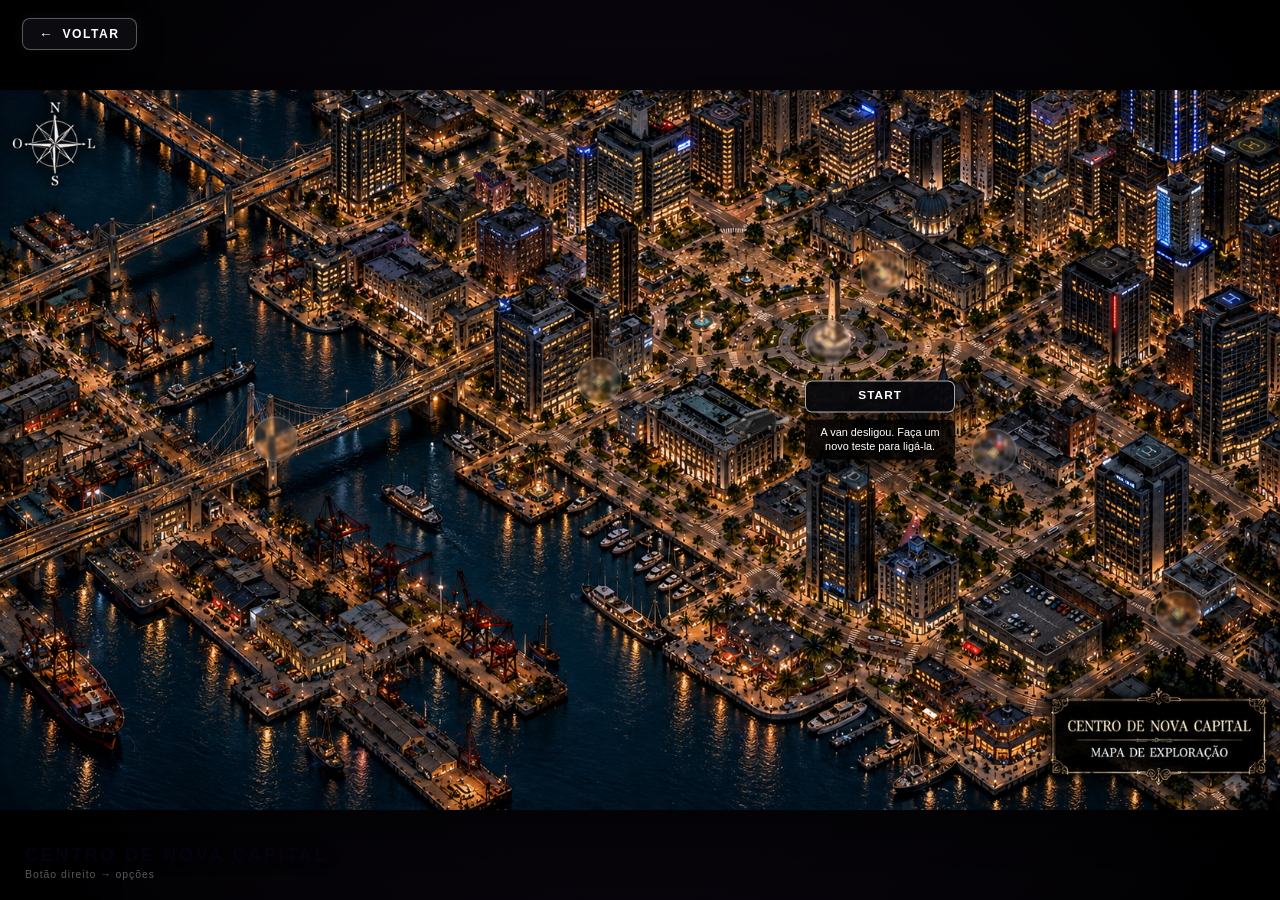
==== commit e3dfe12e: "Prepara mapa completo e guia para transferência local" ====
--- a/Mapa_RPG_Mansão_dos_Macrados.html
+++ b/Mapa_RPG_Mansão_dos_Macrados.html
@@ -420,6 +420,7 @@
     <audio id="sndVanSuccess" src="deu boa.mp3" preload="auto"></audio>
     <audio id="sndVanFailure" src="deu ruim.mp3" preload="auto"></audio>
 
+    <script src="map-state.js"></script>
     <script>
         // RPG_FORGE_METADATA_START
         // const rpgForgeProjectData = {"name":"Mansão dos Macrados","theme":"custom","customThemeName":"Mansão assombrada","customColor":"#040411","showLocationName":true,"locationNamePos":"bottom-left","hasDayNight":true,"keyDayNight":"","hasBlackout":true,"keyBlackout":"","keyTokenLight":"","hasCctv":true,"keyCctv":"","hasFog":true,"keyFog":"","keyGrid":"h","keyResetDay":"r","masterButtons":[],"sectors":[{"id":"andar_1","name":"Mapa Mundi","imgBaseName":"Mapa_Mundi.png","imgNightName":"Mapa_Mundi_noite.png","imgBlackoutName":"","blobBase":null,"blobNight":null,"blobBlackout":null,"hotspots":[{"id":"andar_cidade_arredores","title":"Mapa de Exploração: Cidade e Arredores","visibility":"semi","position":{"top":"33.000%","left":"9.500%"}},{"id":"andar_nova_capital","title":"Centro de Nova Capital","visibility":"semi","position":{"top":"51.810%","left":"90.020%"}}]},{"id":"andar_cidade_arredores","name":"Cidade de Antonieta e Arredores","imgBaseName":"Mapa de Exploração_ Cidade e Arredores(1).png","imgNightName":"ChatGPT Image 30 de set. de 2026, 14_24_42.png","imgBlackoutName":"Cidade de Antonieta_blackout.png","blobBase":"blob:https://cassiano-behemonth.github.io/c4c1c0d3-299d-47b6-b3cf-cf8472446ad7","blobNight":"blob:https://cassiano-behemonth.github.io/13da636a-70b3-424e-a0cb-ed6fa2c61303","blobBlackout":null,"hotspots":[{"id":"andar_2","title":"Farmácia Drogas e Cia","visibility":"semi","position":{"top":"31.290%","left":"13.179%"}},{"id":"andar_3","title":"Loja de armas","visibility":"semi","position":{"top":"32.980%","left":"35.734%"}},{"id":"andar_4","title":"Escola","visibility":"semi","position":{"top":"54.708%","left":"25.951%"}},{"id":"andar_5","title":"Igreja","visibility":"semi","position":{"top":"87.541%","left":"23.505%"}},{"id":"andar_6","title":"Bosque da Vila","visibility":"semi","position":{"top":"44.810%","left":"67.527%"}},{"id":"andar_7","title":"Labirinto","visibility":"semi","position":{"top":"35.877%","left":"81.386%"}},{"id":"andar_8","title":"Mansão Dos Macrados","visibility":"semi","position":{"top":"30.807%","left":"76.359%"}},{"id":"andar_14","title":"Conversar","visibility":"semi","position":{"top":"72.693%","left":"42.391%"}},{"id":"andar_1","title":"← Retornar ao Mapa Mundi","visibility":"semi","position":{"top":"6.500%","left":"6.500%"}}]},{"id":"andar_nova_capital","name":"Centro de Nova Capital","imgBaseName":"Centro_de_Nova_Capital.png","imgNightName":"Centro_de_Nova_Capital.png","imgBlackoutName":"","blobBase":null,"blobNight":null,"blobBlackout":null,"hotspots":[{"id":"andar_1","title":"← Retornar ao Mapa Mundi","visibility":"semi","position":{"top":"48.500%","left":"21.500%"}}]},{"id":"andar_2","name":"Farmácia Drogas e CIA","imgBaseName":"ChatGPT Image 30 de set. de 2026, 14_31_56.png","imgNightName":"","imgBlackoutName":"","blobBase":"blob:https://cassiano-behemonth.github.io/21f7f7b2-aa21-4225-9290-075af4b8e83d","blobNight":null,"blobBlackout":null,"hotspots":[{"id":"andar_15","title":"Conversar","visibility":"semi","position":{"top":"44.085%","left":"68.342%"}}]},{"id":"andar_3","name":"Armaria do Seu Armani","imgBaseName":"c2152cb1-bd5a-4863-b156-233d9d905efd.png","imgNightName":"Balcão de armas e vendedor grisalho.png","imgBlackoutName":"","blobBase":"blob:https://cassiano-behemonth.github.io/fde7d989-0988-4238-b340-5b6b3bba0bca","blobNight":"blob:https://cassiano-behemonth.github.io/dcf1d340-abeb-44d2-bf31-275a0be6df58","blobBlackout":null,"hotspots":[{"id":"andar_13","title":"Conversar","visibility":"semi","position":{"top":"41.912%","left":"67.663%"}}]},{"id":"andar_4","name":"Escola Estadual Antônio Macrado","imgBaseName":"62f4b069-7980-4229-95c0-9c5beb2f4607.png","imgNightName":"Saguão Escolar Sob a Chuva Noturna.png","imgBlackoutName":"","blobBase":"blob:https://cassiano-behemonth.github.io/ad800690-adf6-485b-92c4-145607df63dd","blobNight":"blob:https://cassiano-behemonth.github.io/5c1108f8-fda5-437d-a473-6215f7aa7b64","blobBlackout":null,"hotspots":[{"id":"andar_12","title":"Conversar","visibility":"semi","position":{"top":"56.880%","left":"59.375%"}},{"id":"andar_11","title":"Conversar","visibility":"semi","position":{"top":"53.138%","left":"30.163%"}}]},{"id":"andar_5","name":"Igreja Novos Dias","imgBaseName":"9259071d-78d2-4c0b-bee4-ffc9426ea242.png","imgNightName":"c1c72732-0c15-418e-a77f-67498a97e3b2.png","imgBlackoutName":"","blobBase":"blob:https://cassiano-behemonth.github.io/9877768e-42bc-4b8d-9a80-ea254852d92e","blobNight":"blob:https://cassiano-behemonth.github.io/e7434cfe-2b3f-49bd-8d81-a1a70dc9f9e1","blobBlackout":null,"hotspots":[{"id":"andar_10","title":"*","visibility":"invisible","position":{"top":"55.152%","left":"50.543%"}}]},{"id":"andar_6","name":"Bosque da vila","imgBaseName":"Mapa Gótico do Bosque Noturno.png","imgNightName":"Mapa Noturno do Bosque Assombrado.png","imgBlackoutName":"","blobBase":"blob:https://cassiano-behemonth.github.io/4a25c16f-4a41-4f47-aa7d-a00872cb664c","blobNight":"blob:https://cassiano-behemonth.github.io/d2200299-4d1c-4911-a35c-18df5cb0f326","blobBlackout":null,"hotspots":[]},{"id":"andar_7","name":"Labirinto da Mansão","imgBaseName":"70a6c983-4357-45ec-80cd-5db03c7283ec.png","imgNightName":"82e61193-1d50-4fab-9b95-0c6b6d055ecd.png","imgBlackoutName":"","blobBase":"blob:https://cassiano-behemonth.github.io/75700fc8-fdf9-4216-b37c-c8f5ab1ca2c1","blobNight":"blob:https://cassiano-behemonth.github.io/70130d59-a95b-4930-a415-fdce9896ed15","blobBlackout":null,"hotspots":[]},{"id":"andar_8","name":"Mansão Dos Macrados 1 andar","imgBaseName":"994e6fe9-677a-4fe7-a1fc-0e5e014819d7.png","imgNightName":"e9d56ac7-e985-47f8-a917-ba1f7925fd5d.png","imgBlackoutName":"","blobBase":"blob:https://cassiano-behemonth.github.io/ac5d8454-5b5d-440f-bdcb-21ae63657a4b","blobNight":"blob:https://cassiano-behemonth.github.io/ab3beb3f-6500-436c-853d-a1cb30fb76d4","blobBlackout":null,"hotspots":[{"id":"andar_9","title":"Entrar","visibility":"semi","position":{"top":"7.148%","left":"13.451%"}}]},{"id":"andar_9","name":"Mansão Dos Macrados 2 andar","imgBaseName":"b4236906-0edf-4916-adec-3fc5b2cd3be5.png","imgNightName":"ad4457d4-7bdf-461d-a6e4-c22cafcba0ea.png","imgBlackoutName":"","blobBase":"blob:https://cassiano-behemonth.github.io/89d56fae-d3ba-486b-a27f-0cb7abf93505","blobNight":"blob:https://cassiano-behemonth.github.io/b0159261-60df-484a-9d10-70c696b2dda2","blobBlackout":null,"hotspots":[]},{"id":"andar_10","name":"Subsolo da igreja","imgBaseName":"ChatGPT Image 30 de set. de 2026, 17_32_42.png","imgNightName":"ChatGPT Image 30 de set. de 2026, 17_32_40.png","imgBlackoutName":"","blobBase":"blob:https://cassiano-behemonth.github.io/9c468cfb-9e5f-4ec9-a656-aebb86cd913d","blobNight":"blob:https://cassiano-behemonth.github.io/3cc7ea2f-4143-4966-b294-a4d078660b58","blobBlackout":null,"hotspots":[]},{"id":"andar_11","name":"Conversa com o zelador","imgBaseName":"","imgNightName":"Zelador diante do saguão antigo.png","imgBlackoutName":"","blobBase":null,"blobNight":"blob:https://cassiano-behemonth.github.io/fe1e63ff-bac5-4521-b65c-1b293864c076","blobBlackout":null,"hotspots":[]},{"id":"andar_12","name":"Conversa com a Dona Cecilia","imgBaseName":"Freira na recepção da escola antiga.png","imgNightName":"","imgBlackoutName":"","blobBase":"blob:https://cassiano-behemonth.github.io/98911459-7375-44c2-b7bb-351742ea7056","blobNight":null,"blobBlackout":null,"hotspots":[]},{"id":"andar_13","name":"Conversa com Seu armani","imgBaseName":"Balcão de armas e vendedor grisalho.png","imgNightName":"","imgBlackoutName":"","blobBase":"blob:https://cassiano-behemonth.github.io/fd49a6ca-28be-40fb-b56b-d4f8fc37e2e4","blobNight":null,"blobBlackout":null,"hotspots":[]},{"id":"andar_14","name":"Vereador na prefeitura antiga","imgBaseName":"imagem_2026-09-30_202325269.png","imgNightName":"","imgBlackoutName":"","blobBase":"blob:https://cassiano-behemonth.github.io/1266587a-bf06-4bc6-a652-c753185366fd","blobNight":null,"blobBlackout":null,"hotspots":[]},{"id":"andar_15","name":"Conversa com a senhora Lindasol","imgBaseName":"Farmácia Assombrada do Balcão (1).png","imgNightName":"","imgBlackoutName":"","blobBase":"blob:https://cassiano-behemonth.github.io/fe42fc1f-86f1-4702-bef4-c7ce3311d550","blobNight":null,"blobBlackout":null,"hotspots":[]}]};
@@ -1154,7 +1155,13 @@
 
         function loadMapState() {
             try {
-                const saved = JSON.parse(localStorage.getItem(MAP_STATE_KEY));
+                let saved = window.ANTONIETA_DEFAULT_MAP_STATE;
+                try {
+                    const local = JSON.parse(localStorage.getItem(MAP_STATE_KEY));
+                    if (local?.version === 1) saved = local;
+                } catch (error) {
+                    console.warn('O estado local do mapa foi ignorado:', error);
+                }
                 if (!saved || saved.version !== 1) return;
                 Object.entries(saved.scenarios || {}).forEach(([id, scenario]) => {
                     if (!id || !scenario || typeof scenario !== 'object') return;
@@ -2665,7 +2672,7 @@
             dom.style.fontSize = `${1.2 * tokenScale}em`;
             const face = document.createElement('span');
             face.className = 'token-face';
-            if (cObj.gif && (/^data:image\/gif;base64,/i.test(cObj.gif) || cObj.gif.startsWith('idb-asset:'))) {
+            if (cObj.gif && (/^data:image\/gif;base64,/i.test(cObj.gif) || cObj.gif.startsWith('idb-asset:') || /\.gif(?:[?#].*)?$/i.test(cObj.gif))) {
                 dom.classList.add('has-gif');
                 const image = document.createElement('img');
                 if (cObj.gif.startsWith('idb-asset:')) {
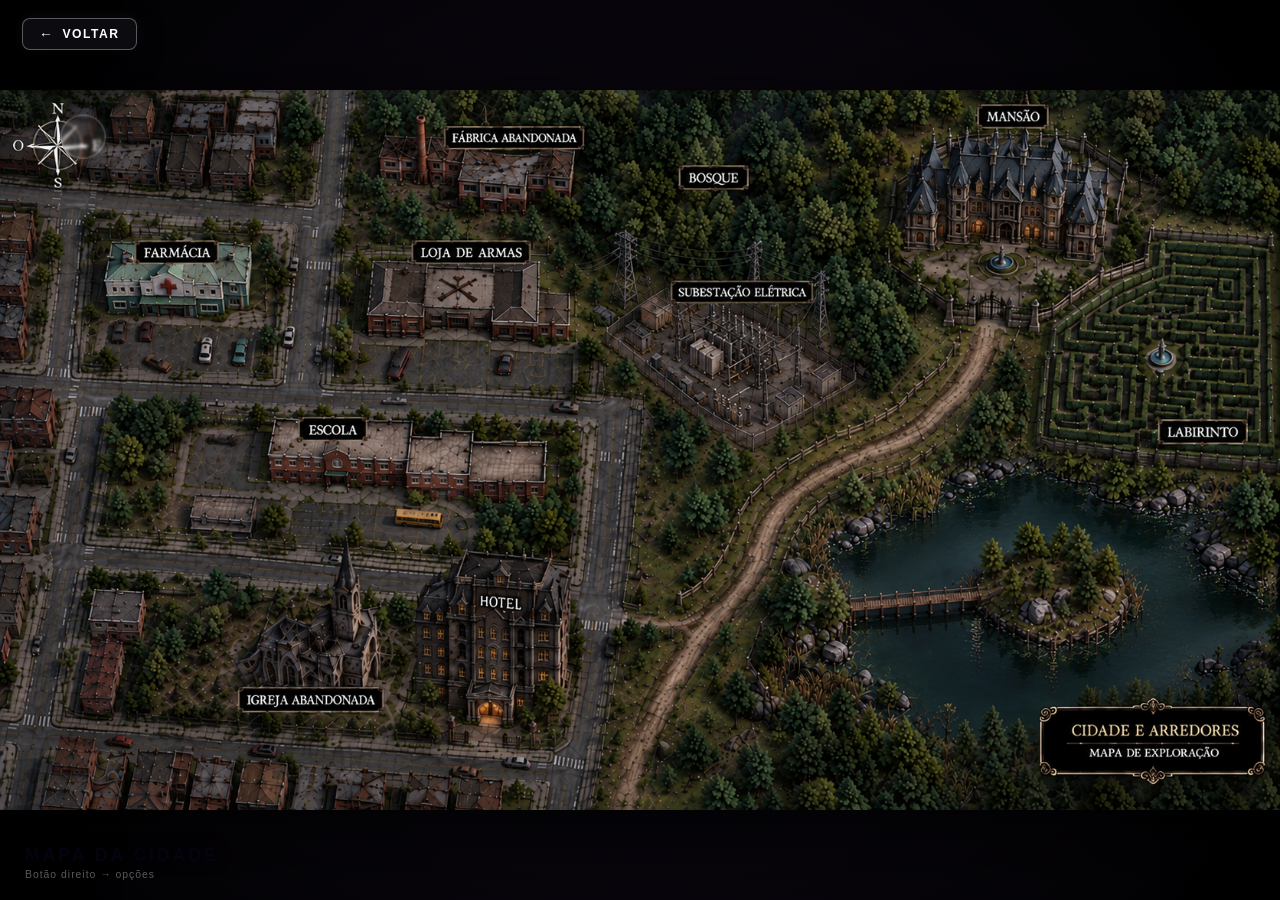
==== commit 9d78c75a: "Sincroniza mapa, imagens e backup JSON" ====
--- a/Mapa_RPG_Mansão_dos_Macrados.html
+++ b/Mapa_RPG_Mansão_dos_Macrados.html
@@ -17,12 +17,16 @@
         .location-hint { font-size: 0.65em; color: rgba(255,255,255,0.35); letter-spacing: 1px; margin-top: 3px; }
 
         /* MENU DE CONTEXTO (Botão Direito) */
-        .ctx-menu { position: fixed; z-index: 9999; background: rgba(12,12,16,0.97); border: 1px solid var(--main-color); border-radius: 10px; padding: 6px; display: none; flex-direction: column; gap: 3px; min-width: 180px; max-width: 210px; box-shadow: 0 10px 40px rgba(0,0,0,0.9), 0 0 20px var(--ambient-glow); backdrop-filter: blur(12px); animation: ctxFadeIn 0.15s ease; }
+        .ctx-menu { position: fixed; z-index: 9999; background: rgba(12,12,16,0.97); border: 1px solid var(--main-color); border-radius: 10px; padding: 10px; display: none; flex-direction: row; flex-wrap: wrap; align-content: flex-start; gap: 6px; width: min(960px, calc(100vw - 24px)); max-height: calc(100vh - 24px); overflow: auto; box-shadow: 0 10px 40px rgba(0,0,0,0.9), 0 0 20px var(--ambient-glow); backdrop-filter: blur(12px); animation: ctxFadeIn 0.15s ease; }
         .ctx-menu.open { display: flex; }
         @keyframes ctxFadeIn { from { opacity:0; transform: scale(0.92); } to { opacity:1; transform: scale(1); } }
-        .ctx-sep { height: 1px; background: rgba(255,255,255,0.1); margin: 4px 0; }
-        .ctx-title { font-size: 0.62em; text-transform: uppercase; letter-spacing: 1.5px; color: var(--main-color); padding: 3px 8px; opacity: 0.7; }
+        .ctx-sep { flex: 0 0 100%; height: 1px; background: rgba(255,255,255,0.1); margin: 4px 0; }
+        .ctx-title { flex: 0 0 100%; font-size: 0.62em; text-transform: uppercase; letter-spacing: 1.5px; color: var(--main-color); padding: 3px 8px; opacity: 0.7; }
         .btn-ui { display: block; width: 100%; padding: 8px 11px; background: transparent; border: none; border-radius: 7px; color: #fff; text-align: left; cursor: pointer; transition: 0.2s; font-size: 0.78em; font-family: inherit; }
+        .ctx-menu .btn-ui { flex: 1 1 160px; width: auto; min-width: 145px; text-align: center; }
+        .ctx-menu .btn-ui[hidden] { display: none; }
+        .ctx-menu .btn-ui:hover { padding-left: 11px; }
+        .ctx-menu .ctx-tip { flex: 1 1 170px; }
         .btn-ui:hover { background: rgba(255,255,255,0.08); color: var(--main-color); padding-left: 15px; }
         .btn-ui:disabled { opacity: 0.35; cursor: not-allowed; }
         .btn-ui:disabled:hover { background: transparent; color: rgba(255,255,255,0.6); padding-left: 11px; }
@@ -71,37 +75,55 @@
         .event-field[hidden] { display: none; }
         .event-field input, .event-field select { width: 100%; padding: 10px 11px; border: 1px solid rgba(255,255,255,.24); border-radius: 7px; background: #050507; color: #fff; font: inherit; }
         .event-field small { color: rgba(255,255,255,.42); line-height: 1.45; }
-        .event-actions { display: flex; justify-content: flex-end; gap: 8px; margin-top: 20px; }
+        .event-actions { display: flex; flex-wrap: wrap; justify-content: flex-end; gap: 8px; margin-top: 20px; }
         .event-actions button { padding: 9px 13px; border: 1px solid rgba(255,255,255,.35); border-radius: 7px; background: transparent; color: #fff; cursor: pointer; }
         .event-actions .primary { background: #fff; color: #070709; }
         .event-actions .danger { margin-right: auto; border-color: #a94f4f; color: #ff9292; }
         .event-form-status { min-height: 20px; color: #e2c87c; font-size: .75rem; }
+        .sync-status { position: fixed; top: 12px; right: 12px; z-index: 10000; max-width: min(360px, 80vw); padding: 7px 11px; border: 1px solid rgba(255,255,255,.28); border-radius: 7px; background: rgba(8,8,12,.9); color: #ddd; font-size: .72rem; }
+        .sync-status:empty { display: none; }
+        .share-link-input { width: 100%; min-width: 0; padding: 10px; color: #fff; background: #050507; border: 1px solid rgba(255,255,255,.3); border-radius: 7px; }
+        body.shared-viewer .ctx-menu,
+        body.shared-viewer #eventCreator,
+        body.shared-viewer #scenarioCreator,
+        body.shared-viewer #scenarioNightEditor,
+        body.shared-viewer #shareMapModal,
+        body.shared-viewer #heroCreator,
+        body.shared-viewer #monsterCreator,
+        body.shared-viewer #firstContactSettings,
+        body.shared-viewer #deleteEventButton,
+        body.shared-viewer #deleteScenarioButton,
+        body.shared-viewer #editScenarioNightButton { display: none !important; }
         .event-view-card { width: min(900px, 96vw); }
         .event-media { display: grid; place-items: center; min-height: 160px; max-height: 70vh; overflow: auto; border-radius: 8px; background: #000; }
         .event-media img, .event-media video { display: block; max-width: 100%; max-height: 68vh; object-fit: contain; }
+        .first-contact-range { padding: 0 !important; accent-color: #9fd7a1; cursor: pointer; }
+        .first-contact-value { color: #9fd7a1; font-weight: 700; }
+        .van-interior-card { width: min(1100px, 96vw); }
+        .van-interior-card .event-media img { width: 100%; }
         .hero-create-list { display: grid; gap: 12px; margin-top: 16px; }
         .hero-create-row { position: relative; display: grid; grid-template-columns: minmax(0, 1.5fr) minmax(90px, .6fr); gap: 10px; padding: 14px; border: 1px solid rgba(255,255,255,.16); border-radius: 9px; background: rgba(255,255,255,.035); }
         .hero-create-row h3 { grid-column: 1 / -1; margin: 0; padding-right: 32px; color: #79d998; font-size: .78rem; letter-spacing: .08em; text-transform: uppercase; }
         .hero-create-row .event-field { margin: 0; }
-        .hero-create-row .hero-gif-field { grid-column: 1 / -1; }
+        .hero-create-row .hero-image-field { grid-column: 1 / -1; }
         .remove-hero-row { position: absolute; top: 8px; right: 8px; width: 30px; height: 30px; border: 0; border-radius: 6px; background: transparent; color: #ff9292; font-size: 1.05rem; cursor: pointer; }
         .remove-hero-row:disabled { opacity: .25; cursor: default; }
         .add-hero-row { width: 100%; margin-top: 12px; padding: 10px; border: 1px dashed rgba(121,217,152,.6); border-radius: 8px; background: rgba(121,217,152,.06); color: #8ee9ab; cursor: pointer; }
-        @media (max-width: 520px) { .hero-create-row { grid-template-columns: 1fr; } .hero-create-row h3, .hero-create-row .hero-gif-field { grid-column: 1; } }
+        @media (max-width: 520px) { .hero-create-row { grid-template-columns: 1fr; } .hero-create-row h3, .hero-create-row .hero-image-field { grid-column: 1; } }
 
         /* PERSONAGENS E MULTI-SELECT (VTT) */
         .char-token { position: absolute; width: 45px; height: 45px; border-radius: 50%; background: #111; border: 2px solid #ccc; display: flex; align-items: center; justify-content: center; font-size: 1.2em; cursor: grab; z-index: 110; transform: translate(-50%, -50%) rotate(0deg); box-shadow: 0 10px 20px rgba(0,0,0,0.8); user-select: none; overflow: visible; transition: box-shadow 0.2s, border-color 0.2s; }
         .token-face { width: 100%; height: 100%; display: flex; align-items: center; justify-content: center; border-radius: 50%; overflow: hidden; }
         .token-face img { width: 100%; height: 100%; display: block; object-fit: cover; pointer-events: none; }
-        .char-token.has-gif { background: transparent; border-color: transparent; border-radius: 0; box-shadow: none; }
-        .char-token.has-gif .token-face { border-radius: 0; overflow: visible; }
-        .char-token.has-gif .token-face img { object-fit: contain; }
-        .char-token.has-gif:active { box-shadow: none; }
+        .char-token.has-image { background: transparent; border-color: transparent; border-radius: 0; box-shadow: none; }
+        .char-token.has-image .token-face { border-radius: 0; overflow: visible; }
+        .char-token.has-image .token-face img { object-fit: contain; }
+        .char-token.has-image:active { box-shadow: none; }
         .char-token.selected { border-color: #ffd700; box-shadow: 0 0 20px rgba(255,215,0,0.8); z-index: 115; }
         .char-token:active { cursor: grabbing; box-shadow: 0 15px 30px rgba(0,0,0,0.9); }
         .map-anchor.night-mode .char-token { border-color: #dce9ff; box-shadow: 0 0 13px rgba(150,190,255,.75), 0 0 24px rgba(120,160,255,.35); }
         .map-anchor.night-mode .char-token.selected { border-color: #ffd700; box-shadow: 0 0 20px rgba(255,215,0,.8), 0 0 28px rgba(120,160,255,.6); }
-        .map-anchor.night-mode .char-token.has-gif .token-face { filter: brightness(1.18) drop-shadow(0 0 7px rgba(160,195,255,.9)); }
+        .map-anchor.night-mode .char-token.has-image .token-face { filter: brightness(1.18) drop-shadow(0 0 7px rgba(160,195,255,.9)); }
         .char-name { position: absolute; top: 110%; background: rgba(0,0,0,0.8); padding: 4px 8px; border-radius: 6px; font-size: 0.7em; white-space: nowrap; pointer-events:none; z-index:115; opacity: 0; visibility: hidden; transition: opacity .15s, visibility .15s; }
         .char-token:hover .char-name, .char-token:focus-within .char-name { opacity: 1; visibility: visible; }
         .marquee-box { position: absolute; border: 1px dashed #ffd700; background: rgba(255,215,0,0.15); pointer-events: none; z-index: 120; display: none; }
@@ -124,16 +146,16 @@
         
         .fog-layer { position: absolute; inset: 0; pointer-events: none; z-index: 15; display: none; opacity: 0; transition: opacity 1s ease-in-out; overflow: hidden; mix-blend-mode: screen; }
         .fog-layer.active { display: block; opacity: 1; }
-        .fog-overlay { position: absolute; inset: -100px; background: radial-gradient(ellipse 600px 400px at 20% 30%, rgba(200, 200, 220, 0.35), transparent 50%), radial-gradient(ellipse 500px 350px at 50% 50%, rgba(210, 210, 230, 0.3), transparent 50%), radial-gradient(ellipse 550px 380px at 80% 70%, rgba(205, 205, 225, 0.33), transparent 50%); animation: fogDriftRight 30s linear infinite; filter: blur(40px); }
+        .fog-overlay { position: absolute; inset: -100px; background: radial-gradient(ellipse 600px 400px at 20% 30%, rgba(45, 185, 80, 0.35), transparent 50%), radial-gradient(ellipse 500px 350px at 50% 50%, rgba(60, 205, 95, 0.3), transparent 50%), radial-gradient(ellipse 550px 380px at 80% 70%, rgba(55, 195, 85, 0.33), transparent 50%); animation: fogDriftRight 30s linear infinite; filter: blur(40px); }
         @keyframes fogDriftRight { 0% { transform: translateX(-100%); } 100% { transform: translateX(100%); } }
-        .fog-veil { position: absolute; inset: -100px; background: radial-gradient(ellipse 550px 370px at 30% 40%, rgba(190, 190, 210, 0.3), transparent 50%), radial-gradient(ellipse 480px 340px at 60% 60%, rgba(185, 185, 205, 0.28), transparent 50%), radial-gradient(ellipse 520px 360px at 90% 20%, rgba(195, 195, 215, 0.32), transparent 50%); animation: fogDriftRight 45s linear infinite; filter: blur(50px); animation-delay: -15s; }
-        .fog-dense-layer { position: absolute; inset: -100px; background: radial-gradient(ellipse 580px 390px at 40% 25%, rgba(180, 180, 200, 0.28), transparent 50%), radial-gradient(ellipse 490px 330px at 70% 75%, rgba(175, 175, 195, 0.25), transparent 50%); animation: fogDriftLeft 40s linear infinite; filter: blur(45px); animation-delay: -10s; }
+        .fog-veil { position: absolute; inset: -100px; background: radial-gradient(ellipse 550px 370px at 30% 40%, rgba(35, 175, 70, 0.3), transparent 50%), radial-gradient(ellipse 480px 340px at 60% 60%, rgba(30, 165, 65, 0.28), transparent 50%), radial-gradient(ellipse 520px 360px at 90% 20%, rgba(40, 180, 75, 0.32), transparent 50%); animation: fogDriftRight 45s linear infinite; filter: blur(50px); animation-delay: -15s; }
+        .fog-dense-layer { position: absolute; inset: -100px; background: radial-gradient(ellipse 580px 390px at 40% 25%, rgba(25, 160, 60, 0.28), transparent 50%), radial-gradient(ellipse 490px 330px at 70% 75%, rgba(20, 150, 55, 0.25), transparent 50%); animation: fogDriftLeft 40s linear infinite; filter: blur(45px); animation-delay: -10s; }
         @keyframes fogDriftLeft { 0% { transform: translateX(100%); } 100% { transform: translateX(-100%); } }
-        .fog-float-layer { position: absolute; inset: 0; background: radial-gradient(ellipse 650px 420px at 15% 20%, rgba(220, 220, 240, 0.4), transparent 50%), radial-gradient(ellipse 580px 390px at 85% 80%, rgba(210, 210, 230, 0.42), transparent 50%), radial-gradient(ellipse 620px 400px at 45% 55%, rgba(215, 215, 235, 0.38), transparent 50%); animation: fogFloatInPlace1 20s ease-in-out infinite; filter: blur(55px); }
+        .fog-float-layer { position: absolute; inset: 0; background: radial-gradient(ellipse 650px 420px at 15% 20%, rgba(70, 220, 110, 0.4), transparent 50%), radial-gradient(ellipse 580px 390px at 85% 80%, rgba(60, 205, 95, 0.42), transparent 50%), radial-gradient(ellipse 620px 400px at 45% 55%, rgba(65, 215, 105, 0.38), transparent 50%); animation: fogFloatInPlace1 20s ease-in-out infinite; filter: blur(55px); }
         @keyframes fogFloatInPlace1 { 0%, 100% { transform: translate(0, 0) scale(1); opacity: 1; } 33% { transform: translate(40px, -30px) scale(1.08); opacity: 0.85; } 66% { transform: translate(-35px, 35px) scale(0.92); opacity: 0.9; } }
-        .fog-ambient-layer { position: absolute; inset: 0; background: radial-gradient(ellipse 700px 450px at 50% 30%, rgba(200, 200, 220, 0.38), transparent 50%), radial-gradient(ellipse 600px 380px at 25% 70%, rgba(190, 190, 210, 0.4), transparent 50%), radial-gradient(ellipse 550px 360px at 75% 45%, rgba(195, 195, 215, 0.36), transparent 50%); animation: fogFloatInPlace2 28s ease-in-out infinite; filter: blur(60px); animation-delay: -7s; }
+        .fog-ambient-layer { position: absolute; inset: 0; background: radial-gradient(ellipse 700px 450px at 50% 30%, rgba(45, 185, 80, 0.38), transparent 50%), radial-gradient(ellipse 600px 380px at 25% 70%, rgba(35, 175, 70, 0.4), transparent 50%), radial-gradient(ellipse 550px 360px at 75% 45%, rgba(40, 180, 75, 0.36), transparent 50%); animation: fogFloatInPlace2 28s ease-in-out infinite; filter: blur(60px); animation-delay: -7s; }
         @keyframes fogFloatInPlace2 { 0%, 100% { transform: translate(0, 0) rotate(0deg); opacity: 1; } 50% { transform: translate(-45px, 40px) rotate(5deg); opacity: 0.8; } }
-        .fog-pulse-layer { position: absolute; inset: 0; background: radial-gradient(ellipse at center, transparent 0%, transparent 20%, rgba(180, 180, 200, 0.2) 50%, rgba(160, 160, 180, 0.3) 100%); animation: fogPulse 12s ease-in-out infinite; filter: blur(35px); }
+        .fog-pulse-layer { position: absolute; inset: 0; background: radial-gradient(ellipse at center, transparent 0%, transparent 20%, rgba(25, 160, 60, 0.2) 50%, rgba(15, 140, 50, 0.3) 100%); animation: fogPulse 12s ease-in-out infinite; filter: blur(35px); }
         @keyframes fogPulse { 0%, 100% { opacity: 0.9; transform: scale(1); } 50% { opacity: 1; transform: scale(1.12); } }
         .fog-particles { position: absolute; inset: 0; background-image: radial-gradient(circle 2px at 15% 25%, rgba(170, 255, 190, 0.5), transparent), radial-gradient(circle 1px at 45% 35%, rgba(170, 255, 190, 0.3), transparent), radial-gradient(circle 2px at 75% 15%, rgba(170, 255, 190, 0.4), transparent), radial-gradient(circle 1px at 25% 65%, rgba(170, 255, 190, 0.35), transparent), radial-gradient(circle 2px at 85% 55%, rgba(170, 255, 190, 0.4), transparent), radial-gradient(circle 1px at 55% 75%, rgba(170, 255, 190, 0.3), transparent), radial-gradient(circle 2px at 10% 85%, rgba(170, 255, 190, 0.5), transparent), radial-gradient(circle 1px at 90% 85%, rgba(170, 255, 190, 0.3), transparent), radial-gradient(circle 2px at 40% 50%, rgba(170, 255, 190, 0.4), transparent), radial-gradient(circle 1px at 70% 30%, rgba(170, 255, 190, 0.35), transparent); background-size: 200% 200%; animation: fogParticlesDrift 25s linear infinite; opacity: 0.6; }
         @keyframes fogParticlesDrift { 0% { background-position: 0% 50%; } 100% { background-position: 100% 50%; } }
@@ -144,6 +166,7 @@
         .hs-marker-viz.hs-enemy:hover { transform: translate(-50%, -50%) !important; background: transparent !important; border: none !important; box-shadow: none !important; }
         .hs-enemy video, .hs-enemy img { pointer-events: none; max-width: 800px; max-height: 800px; display: block; user-select: none !important; -webkit-user-drag: none !important; background: transparent !important; outline: none !important; border: none !important; }
         .hs-enemy.proximity-hidden { display: none !important; }
+        .hs-enemy.monsters-disabled { display: none !important; }
         .video-container { background: transparent !important; border: none !important; outline: none !important; box-shadow: none !important; }
         video::-webkit-media-controls, video::-webkit-media-controls-start-playback-button, video::-webkit-media-controls-overlay-play-button, video::-webkit-media-controls-panel, video::-webkit-media-controls-play-button, *::-webkit-media-controls-start-playback-button, *::-webkit-media-controls-overlay-play-button, video::-webkit-media-controls-picture-in-picture-button, video::-webkit-media-controls-enclosure, video::-internal-media-controls-download-button, video::-internal-media-controls-overlay-cast-button { display: none !important; -webkit-appearance: none !important; }
     
@@ -191,6 +214,7 @@
         <button class="btn-ui" onclick="toggleFog(); closeCtxMenu();">☁️ Névoa</button>
         <button class="btn-ui" onclick="toggleCCTV(); closeCtxMenu();">🎥 CCTV</button>
         <button class="btn-ui" onclick="toggleBlackout(); closeCtxMenu();">🔌 Blackout</button>
+        <button class="btn-ui" id="firstContactButton" type="button" aria-pressed="false" onclick="openFirstContactSettings();">👁️ Primeiro contato</button>
         <button class="btn-ui" onclick="toggleGrid(); closeCtxMenu();">🏁 Mostrar/Ocultar Grid</button>
         <button class="btn-ui" onclick="resetToDay(); closeCtxMenu();">☀️ Forçar Dia (Todos)</button>
         <div class="ctx-sep"></div>
@@ -201,6 +225,7 @@
         <div class="ctx-title">VISIBILIDADE DOS VIL&Otilde;ES</div>
         <button class="btn-ui" id="enableEnemyProximityButton" onclick="setEnemyProximityMode(true); closeCtxMenu();">Ativar proximidade</button>
         <button class="btn-ui" id="disableEnemyProximityButton" onclick="setEnemyProximityMode(false); closeCtxMenu();">Desativar proximidade</button>
+        <button class="btn-ui" id="toggleMonstersButton" type="button" onclick="toggleMonstersEnabled(); closeCtxMenu();">Desativar monstros</button>
         <div class="ctx-sep"></div>
         <div class="ctx-title" style="opacity:0.4; font-size:0.6em;">📖 DICAS DO SISTEMA</div>
         <div class="ctx-tip">🗑️ <b>Delete</b> — Remove jogador selecionado</div>
@@ -216,6 +241,40 @@
         <div class="ctx-sep"></div>
         <div class="ctx-title">CEN&Aacute;RIOS</div>
         <button class="btn-ui" onclick="openScenarioCreator();" style="color:#8fc9e8;">&#10010; Adicionar cen&aacute;rio</button>
+        <button class="btn-ui" id="editCurrentScenarioNightButton" type="button" onclick="openScenarioNightEditor(currentId);" hidden>🌙 Adicionar mapa noite deste cenário</button>
+        <div class="ctx-sep"></div>
+        <button class="btn-ui" type="button" onclick="openShareMap();">🔗 Compartilhar mapa ao vivo</button>
+        <button class="btn-ui" type="button" onclick="exportMapBackup(); closeCtxMenu();">⬇ Baixar backup JSON</button>
+        <button class="btn-ui" type="button" onclick="document.getElementById('importMapBackupFile').click(); closeCtxMenu();">⬆ Restaurar backup JSON</button>
+    </div>
+    <input id="importMapBackupFile" type="file" accept=".json,application/json" hidden>
+
+    <div class="sync-status" id="syncStatus" role="status" aria-live="polite"></div>
+    <div class="event-modal" id="shareMapModal" hidden>
+        <section class="event-card" role="dialog" aria-modal="true" aria-labelledby="shareMapTitle">
+            <h2 id="shareMapTitle">Compartilhar mapa ao vivo</h2>
+            <p>As mudanças feitas pelo mestre aparecem automaticamente no link dos jogadores.</p>
+            <label class="event-field" id="shareCreateKeyField">Chave de criação da mesa
+                <input id="shareCreateKey" type="password" autocomplete="off" placeholder="Cole a chave fornecida ao mestre">
+            </label>
+            <div id="shareMapLinks" hidden>
+                <label class="event-field">Link dos jogadores
+                    <input class="share-link-input" id="viewerShareLink" type="text" readonly>
+                </label>
+                <label class="event-field">Link do mestre — mantenha privado
+                    <input class="share-link-input" id="masterShareLink" type="text" readonly>
+                </label>
+                <div class="event-actions">
+                    <button type="button" onclick="copyShareLink('viewerShareLink')">Copiar link dos jogadores</button>
+                    <button type="button" onclick="copyShareLink('masterShareLink')">Copiar link do mestre</button>
+                </div>
+            </div>
+            <div class="event-form-status" id="shareMapStatus" role="status" aria-live="polite"></div>
+            <div class="event-actions">
+                <button id="createSharedRoomButton" class="primary" type="button">Criar mesa compartilhada</button>
+                <button type="button" onclick="closeShareMap()">Fechar</button>
+            </div>
+        </section>
     </div>
 
     <div class="event-modal" id="eventCreator" hidden>
@@ -317,8 +376,48 @@
             <p id="scenarioViewerDescription">Gerencie o cen&aacute;rio adicionado ao mapa.</p>
             <div class="event-actions">
                 <button class="danger" id="deleteScenarioButton" type="button">Remover cen&aacute;rio</button>
+                <button id="editScenarioNightButton" type="button" hidden>Editar mapa noite</button>
                 <button class="primary" id="openScenarioButton" type="button">Abrir cen&aacute;rio</button>
                 <button type="button" onclick="closeScenarioViewer()">Fechar</button>
+            </div>
+        </section>
+    </div>
+
+    <div class="event-modal" id="scenarioNightEditor" hidden>
+        <form class="event-card" id="scenarioNightForm">
+            <h2 id="scenarioNightEditorTitle">Mapa noite do cenário</h2>
+            <p id="scenarioNightCurrent"></p>
+            <label class="event-field">Imagem do mapa noite
+                <input id="scenarioNightEditFile" type="file" accept="image/png,image/jpeg,image/webp,image/gif" required>
+                <small>PNG, JPEG ou WebP até 8 MB; GIF até 20 MB. A imagem será usada automaticamente no modo noite.</small>
+            </label>
+            <div class="event-form-status" id="scenarioNightEditStatus" role="status" aria-live="polite"></div>
+            <div class="event-actions">
+                <button type="button" onclick="closeScenarioNightEditor()">Cancelar</button>
+                <button class="primary" id="saveScenarioNightButton" type="submit">Salvar mapa noite</button>
+            </div>
+        </form>
+    </div>
+
+    <div class="event-modal" id="vanInterior" hidden>
+        <section class="event-card van-interior-card" role="dialog" aria-modal="true" aria-labelledby="vanInteriorTitle">
+            <h2 id="vanInteriorTitle">Interior da Van dos Ocultos</h2>
+            <div class="event-media"><img id="vanInteriorImage" alt="Interior da Van dos Ocultos"></div>
+            <div class="event-actions"><button type="button" onclick="closeVanInterior()">Fechar</button></div>
+        </section>
+    </div>
+
+    <div class="event-modal" id="firstContactSettings" hidden>
+        <section class="event-card" role="dialog" aria-modal="true" aria-labelledby="firstContactTitle">
+            <h2 id="firstContactTitle">Primeiro contato</h2>
+            <p>O mapa fica escuro e revela apenas a área em volta dos heróis e da van.</p>
+            <label class="event-field" for="firstContactRadius">Distância visível: <output class="first-contact-value" id="firstContactRadiusValue" for="firstContactRadius">15%</output>
+                <input class="first-contact-range" id="firstContactRadius" type="range" min="3" max="45" step="1" value="15">
+                <small>Porcentagem do menor lado do mapa.</small>
+            </label>
+            <div class="event-actions">
+                <button class="danger" type="button" onclick="setFirstContactMode(false); closeFirstContactSettings();">Desativar</button>
+                <button type="button" onclick="closeFirstContactSettings()">Fechar</button>
             </div>
         </section>
     </div>
@@ -421,12 +520,15 @@
     <audio id="sndVanFailure" src="deu ruim.mp3" preload="auto"></audio>
 
     <script src="map-state.js"></script>
+    <script src="map-state-live.js"></script>
+    <script src="map-sync.js"></script>
+    <script src="map-backup.js"></script>
     <script>
         // RPG_FORGE_METADATA_START
-        // const rpgForgeProjectData = {"name":"Mansão dos Macrados","theme":"custom","customThemeName":"Mansão assombrada","customColor":"#040411","showLocationName":true,"locationNamePos":"bottom-left","hasDayNight":true,"keyDayNight":"","hasBlackout":true,"keyBlackout":"","keyTokenLight":"","hasCctv":true,"keyCctv":"","hasFog":true,"keyFog":"","keyGrid":"h","keyResetDay":"r","masterButtons":[],"sectors":[{"id":"andar_1","name":"Mapa Mundi","imgBaseName":"Mapa_Mundi.png","imgNightName":"Mapa_Mundi_noite.png","imgBlackoutName":"","blobBase":null,"blobNight":null,"blobBlackout":null,"hotspots":[{"id":"andar_cidade_arredores","title":"Mapa de Exploração: Cidade e Arredores","visibility":"semi","position":{"top":"33.000%","left":"9.500%"}},{"id":"andar_nova_capital","title":"Centro de Nova Capital","visibility":"semi","position":{"top":"51.810%","left":"90.020%"}}]},{"id":"andar_cidade_arredores","name":"Cidade de Antonieta e Arredores","imgBaseName":"Mapa de Exploração_ Cidade e Arredores(1).png","imgNightName":"ChatGPT Image 30 de set. de 2026, 14_24_42.png","imgBlackoutName":"Cidade de Antonieta_blackout.png","blobBase":"blob:https://cassiano-behemonth.github.io/c4c1c0d3-299d-47b6-b3cf-cf8472446ad7","blobNight":"blob:https://cassiano-behemonth.github.io/13da636a-70b3-424e-a0cb-ed6fa2c61303","blobBlackout":null,"hotspots":[{"id":"andar_2","title":"Farmácia Drogas e Cia","visibility":"semi","position":{"top":"31.290%","left":"13.179%"}},{"id":"andar_3","title":"Loja de armas","visibility":"semi","position":{"top":"32.980%","left":"35.734%"}},{"id":"andar_4","title":"Escola","visibility":"semi","position":{"top":"54.708%","left":"25.951%"}},{"id":"andar_5","title":"Igreja","visibility":"semi","position":{"top":"87.541%","left":"23.505%"}},{"id":"andar_6","title":"Bosque da Vila","visibility":"semi","position":{"top":"44.810%","left":"67.527%"}},{"id":"andar_7","title":"Labirinto","visibility":"semi","position":{"top":"35.877%","left":"81.386%"}},{"id":"andar_8","title":"Mansão Dos Macrados","visibility":"semi","position":{"top":"30.807%","left":"76.359%"}},{"id":"andar_14","title":"Conversar","visibility":"semi","position":{"top":"72.693%","left":"42.391%"}},{"id":"andar_1","title":"← Retornar ao Mapa Mundi","visibility":"semi","position":{"top":"6.500%","left":"6.500%"}}]},{"id":"andar_nova_capital","name":"Centro de Nova Capital","imgBaseName":"Centro_de_Nova_Capital.png","imgNightName":"Centro_de_Nova_Capital.png","imgBlackoutName":"","blobBase":null,"blobNight":null,"blobBlackout":null,"hotspots":[{"id":"andar_1","title":"← Retornar ao Mapa Mundi","visibility":"semi","position":{"top":"48.500%","left":"21.500%"}}]},{"id":"andar_2","name":"Farmácia Drogas e CIA","imgBaseName":"ChatGPT Image 30 de set. de 2026, 14_31_56.png","imgNightName":"","imgBlackoutName":"","blobBase":"blob:https://cassiano-behemonth.github.io/21f7f7b2-aa21-4225-9290-075af4b8e83d","blobNight":null,"blobBlackout":null,"hotspots":[{"id":"andar_15","title":"Conversar","visibility":"semi","position":{"top":"44.085%","left":"68.342%"}}]},{"id":"andar_3","name":"Armaria do Seu Armani","imgBaseName":"c2152cb1-bd5a-4863-b156-233d9d905efd.png","imgNightName":"Balcão de armas e vendedor grisalho.png","imgBlackoutName":"","blobBase":"blob:https://cassiano-behemonth.github.io/fde7d989-0988-4238-b340-5b6b3bba0bca","blobNight":"blob:https://cassiano-behemonth.github.io/dcf1d340-abeb-44d2-bf31-275a0be6df58","blobBlackout":null,"hotspots":[{"id":"andar_13","title":"Conversar","visibility":"semi","position":{"top":"41.912%","left":"67.663%"}}]},{"id":"andar_4","name":"Escola Estadual Antônio Macrado","imgBaseName":"62f4b069-7980-4229-95c0-9c5beb2f4607.png","imgNightName":"Saguão Escolar Sob a Chuva Noturna.png","imgBlackoutName":"","blobBase":"blob:https://cassiano-behemonth.github.io/ad800690-adf6-485b-92c4-145607df63dd","blobNight":"blob:https://cassiano-behemonth.github.io/5c1108f8-fda5-437d-a473-6215f7aa7b64","blobBlackout":null,"hotspots":[{"id":"andar_12","title":"Conversar","visibility":"semi","position":{"top":"56.880%","left":"59.375%"}},{"id":"andar_11","title":"Conversar","visibility":"semi","position":{"top":"53.138%","left":"30.163%"}}]},{"id":"andar_5","name":"Igreja Novos Dias","imgBaseName":"9259071d-78d2-4c0b-bee4-ffc9426ea242.png","imgNightName":"c1c72732-0c15-418e-a77f-67498a97e3b2.png","imgBlackoutName":"","blobBase":"blob:https://cassiano-behemonth.github.io/9877768e-42bc-4b8d-9a80-ea254852d92e","blobNight":"blob:https://cassiano-behemonth.github.io/e7434cfe-2b3f-49bd-8d81-a1a70dc9f9e1","blobBlackout":null,"hotspots":[{"id":"andar_10","title":"*","visibility":"invisible","position":{"top":"55.152%","left":"50.543%"}}]},{"id":"andar_6","name":"Bosque da vila","imgBaseName":"Mapa Gótico do Bosque Noturno.png","imgNightName":"Mapa Noturno do Bosque Assombrado.png","imgBlackoutName":"","blobBase":"blob:https://cassiano-behemonth.github.io/4a25c16f-4a41-4f47-aa7d-a00872cb664c","blobNight":"blob:https://cassiano-behemonth.github.io/d2200299-4d1c-4911-a35c-18df5cb0f326","blobBlackout":null,"hotspots":[]},{"id":"andar_7","name":"Labirinto da Mansão","imgBaseName":"70a6c983-4357-45ec-80cd-5db03c7283ec.png","imgNightName":"82e61193-1d50-4fab-9b95-0c6b6d055ecd.png","imgBlackoutName":"","blobBase":"blob:https://cassiano-behemonth.github.io/75700fc8-fdf9-4216-b37c-c8f5ab1ca2c1","blobNight":"blob:https://cassiano-behemonth.github.io/70130d59-a95b-4930-a415-fdce9896ed15","blobBlackout":null,"hotspots":[]},{"id":"andar_8","name":"Mansão Dos Macrados 1 andar","imgBaseName":"994e6fe9-677a-4fe7-a1fc-0e5e014819d7.png","imgNightName":"e9d56ac7-e985-47f8-a917-ba1f7925fd5d.png","imgBlackoutName":"","blobBase":"blob:https://cassiano-behemonth.github.io/ac5d8454-5b5d-440f-bdcb-21ae63657a4b","blobNight":"blob:https://cassiano-behemonth.github.io/ab3beb3f-6500-436c-853d-a1cb30fb76d4","blobBlackout":null,"hotspots":[{"id":"andar_9","title":"Entrar","visibility":"semi","position":{"top":"7.148%","left":"13.451%"}}]},{"id":"andar_9","name":"Mansão Dos Macrados 2 andar","imgBaseName":"b4236906-0edf-4916-adec-3fc5b2cd3be5.png","imgNightName":"ad4457d4-7bdf-461d-a6e4-c22cafcba0ea.png","imgBlackoutName":"","blobBase":"blob:https://cassiano-behemonth.github.io/89d56fae-d3ba-486b-a27f-0cb7abf93505","blobNight":"blob:https://cassiano-behemonth.github.io/b0159261-60df-484a-9d10-70c696b2dda2","blobBlackout":null,"hotspots":[]},{"id":"andar_10","name":"Subsolo da igreja","imgBaseName":"ChatGPT Image 30 de set. de 2026, 17_32_42.png","imgNightName":"ChatGPT Image 30 de set. de 2026, 17_32_40.png","imgBlackoutName":"","blobBase":"blob:https://cassiano-behemonth.github.io/9c468cfb-9e5f-4ec9-a656-aebb86cd913d","blobNight":"blob:https://cassiano-behemonth.github.io/3cc7ea2f-4143-4966-b294-a4d078660b58","blobBlackout":null,"hotspots":[]},{"id":"andar_11","name":"Conversa com o zelador","imgBaseName":"","imgNightName":"Zelador diante do saguão antigo.png","imgBlackoutName":"","blobBase":null,"blobNight":"blob:https://cassiano-behemonth.github.io/fe1e63ff-bac5-4521-b65c-1b293864c076","blobBlackout":null,"hotspots":[]},{"id":"andar_12","name":"Conversa com a Dona Cecilia","imgBaseName":"Freira na recepção da escola antiga.png","imgNightName":"","imgBlackoutName":"","blobBase":"blob:https://cassiano-behemonth.github.io/98911459-7375-44c2-b7bb-351742ea7056","blobNight":null,"blobBlackout":null,"hotspots":[]},{"id":"andar_13","name":"Conversa com Seu armani","imgBaseName":"Balcão de armas e vendedor grisalho.png","imgNightName":"","imgBlackoutName":"","blobBase":"blob:https://cassiano-behemonth.github.io/fd49a6ca-28be-40fb-b56b-d4f8fc37e2e4","blobNight":null,"blobBlackout":null,"hotspots":[]},{"id":"andar_14","name":"Vereador na prefeitura antiga","imgBaseName":"imagem_2026-09-30_202325269.png","imgNightName":"","imgBlackoutName":"","blobBase":"blob:https://cassiano-behemonth.github.io/1266587a-bf06-4bc6-a652-c753185366fd","blobNight":null,"blobBlackout":null,"hotspots":[]},{"id":"andar_15","name":"Conversa com a senhora Lindasol","imgBaseName":"Farmácia Assombrada do Balcão (1).png","imgNightName":"","imgBlackoutName":"","blobBase":"blob:https://cassiano-behemonth.github.io/fe42fc1f-86f1-4702-bef4-c7ce3311d550","blobNight":null,"blobBlackout":null,"hotspots":[]}]};
+        // const rpgForgeProjectData = {"name":"Mansão dos Macrados","theme":"custom","customThemeName":"Mansão assombrada","customColor":"#040411","showLocationName":true,"locationNamePos":"bottom-left","hasDayNight":true,"keyDayNight":"","hasBlackout":true,"keyBlackout":"","keyTokenLight":"","hasCctv":true,"keyCctv":"","hasFog":true,"keyFog":"","keyGrid":"h","keyResetDay":"r","masterButtons":[],"sectors":[{"id":"andar_1","name":"Mapa Mundi","imgBaseName":"Mapa_Mundi.png","imgNightName":"Mapa_Mundi_noite.png","imgBlackoutName":"","blobBase":null,"blobNight":null,"blobBlackout":null,"hotspots":[{"id":"andar_cidade_arredores","title":"Mapa da Cidade","visibility":"semi","position":{"top":"33.000%","left":"9.500%"}},{"id":"andar_nova_capital","title":"Centro de Nova Capital","visibility":"semi","position":{"top":"51.810%","left":"90.020%"}}]},{"id":"andar_cidade_arredores","name":"Mapa da Cidade","imgBaseName":"Mapa de antonieta dia.png","imgNightName":"Mapa de antonieta noite.png","imgBlackoutName":"","blobBase":null,"blobNight":null,"blobBlackout":null,"hotspots":[{"id":"andar_1","title":"← Retornar ao Mapa Mundi","visibility":"semi","position":{"top":"6.500%","left":"6.500%"}}]},{"id":"andar_nova_capital","name":"Centro de Nova Capital","imgBaseName":"Centro_de_Nova_Capital.png","imgNightName":"Centro_de_Nova_Capital.png","imgBlackoutName":"","blobBase":null,"blobNight":null,"blobBlackout":null,"hotspots":[{"id":"andar_1","title":"← Retornar ao Mapa Mundi","visibility":"semi","position":{"top":"48.500%","left":"21.500%"}}]},{"id":"andar_2","name":"Farmácia Drogas e CIA","imgBaseName":"ChatGPT Image 30 de set. de 2026, 14_31_56.png","imgNightName":"","imgBlackoutName":"","blobBase":"blob:https://cassiano-behemonth.github.io/21f7f7b2-aa21-4225-9290-075af4b8e83d","blobNight":null,"blobBlackout":null,"hotspots":[{"id":"andar_15","title":"Conversar","visibility":"semi","position":{"top":"44.085%","left":"68.342%"}}]},{"id":"andar_3","name":"Armaria do Seu Armani","imgBaseName":"c2152cb1-bd5a-4863-b156-233d9d905efd.png","imgNightName":"Balcão de armas e vendedor grisalho.png","imgBlackoutName":"","blobBase":"blob:https://cassiano-behemonth.github.io/fde7d989-0988-4238-b340-5b6b3bba0bca","blobNight":"blob:https://cassiano-behemonth.github.io/dcf1d340-abeb-44d2-bf31-275a0be6df58","blobBlackout":null,"hotspots":[{"id":"andar_13","title":"Conversar","visibility":"semi","position":{"top":"41.912%","left":"67.663%"}}]},{"id":"andar_4","name":"Escola Estadual Antônio Macrado","imgBaseName":"62f4b069-7980-4229-95c0-9c5beb2f4607.png","imgNightName":"Saguão Escolar Sob a Chuva Noturna.png","imgBlackoutName":"","blobBase":"blob:https://cassiano-behemonth.github.io/ad800690-adf6-485b-92c4-145607df63dd","blobNight":"blob:https://cassiano-behemonth.github.io/5c1108f8-fda5-437d-a473-6215f7aa7b64","blobBlackout":null,"hotspots":[{"id":"andar_12","title":"Conversar","visibility":"semi","position":{"top":"56.880%","left":"59.375%"}},{"id":"andar_11","title":"Conversar","visibility":"semi","position":{"top":"53.138%","left":"30.163%"}}]},{"id":"andar_5","name":"Igreja Novos Dias","imgBaseName":"9259071d-78d2-4c0b-bee4-ffc9426ea242.png","imgNightName":"c1c72732-0c15-418e-a77f-67498a97e3b2.png","imgBlackoutName":"","blobBase":"blob:https://cassiano-behemonth.github.io/9877768e-42bc-4b8d-9a80-ea254852d92e","blobNight":"blob:https://cassiano-behemonth.github.io/e7434cfe-2b3f-49bd-8d81-a1a70dc9f9e1","blobBlackout":null,"hotspots":[{"id":"andar_10","title":"*","visibility":"invisible","position":{"top":"55.152%","left":"50.543%"}}]},{"id":"andar_6","name":"Bosque da vila","imgBaseName":"Mapa Gótico do Bosque Noturno.png","imgNightName":"Mapa Noturno do Bosque Assombrado.png","imgBlackoutName":"","blobBase":"blob:https://cassiano-behemonth.github.io/4a25c16f-4a41-4f47-aa7d-a00872cb664c","blobNight":"blob:https://cassiano-behemonth.github.io/d2200299-4d1c-4911-a35c-18df5cb0f326","blobBlackout":null,"hotspots":[]},{"id":"andar_7","name":"Labirinto da Mansão","imgBaseName":"70a6c983-4357-45ec-80cd-5db03c7283ec.png","imgNightName":"82e61193-1d50-4fab-9b95-0c6b6d055ecd.png","imgBlackoutName":"","blobBase":"blob:https://cassiano-behemonth.github.io/75700fc8-fdf9-4216-b37c-c8f5ab1ca2c1","blobNight":"blob:https://cassiano-behemonth.github.io/70130d59-a95b-4930-a415-fdce9896ed15","blobBlackout":null,"hotspots":[]},{"id":"andar_8","name":"Mansão Dos Macrados 1 andar","imgBaseName":"994e6fe9-677a-4fe7-a1fc-0e5e014819d7.png","imgNightName":"e9d56ac7-e985-47f8-a917-ba1f7925fd5d.png","imgBlackoutName":"","blobBase":"blob:https://cassiano-behemonth.github.io/ac5d8454-5b5d-440f-bdcb-21ae63657a4b","blobNight":"blob:https://cassiano-behemonth.github.io/ab3beb3f-6500-436c-853d-a1cb30fb76d4","blobBlackout":null,"hotspots":[{"id":"andar_9","title":"Entrar","visibility":"semi","position":{"top":"7.148%","left":"13.451%"}}]},{"id":"andar_9","name":"Mansão Dos Macrados 2 andar","imgBaseName":"b4236906-0edf-4916-adec-3fc5b2cd3be5.png","imgNightName":"ad4457d4-7bdf-461d-a6e4-c22cafcba0ea.png","imgBlackoutName":"","blobBase":"blob:https://cassiano-behemonth.github.io/89d56fae-d3ba-486b-a27f-0cb7abf93505","blobNight":"blob:https://cassiano-behemonth.github.io/b0159261-60df-484a-9d10-70c696b2dda2","blobBlackout":null,"hotspots":[]},{"id":"andar_10","name":"Subsolo da igreja","imgBaseName":"ChatGPT Image 30 de set. de 2026, 17_32_42.png","imgNightName":"ChatGPT Image 30 de set. de 2026, 17_32_40.png","imgBlackoutName":"","blobBase":"blob:https://cassiano-behemonth.github.io/9c468cfb-9e5f-4ec9-a656-aebb86cd913d","blobNight":"blob:https://cassiano-behemonth.github.io/3cc7ea2f-4143-4966-b294-a4d078660b58","blobBlackout":null,"hotspots":[]},{"id":"andar_11","name":"Conversa com o zelador","imgBaseName":"","imgNightName":"Zelador diante do saguão antigo.png","imgBlackoutName":"","blobBase":null,"blobNight":"blob:https://cassiano-behemonth.github.io/fe1e63ff-bac5-4521-b65c-1b293864c076","blobBlackout":null,"hotspots":[]},{"id":"andar_12","name":"Conversa com a Dona Cecilia","imgBaseName":"Freira na recepção da escola antiga.png","imgNightName":"","imgBlackoutName":"","blobBase":"blob:https://cassiano-behemonth.github.io/98911459-7375-44c2-b7bb-351742ea7056","blobNight":null,"blobBlackout":null,"hotspots":[]},{"id":"andar_13","name":"Conversa com Seu armani","imgBaseName":"Balcão de armas e vendedor grisalho.png","imgNightName":"","imgBlackoutName":"","blobBase":"blob:https://cassiano-behemonth.github.io/fd49a6ca-28be-40fb-b56b-d4f8fc37e2e4","blobNight":null,"blobBlackout":null,"hotspots":[]},{"id":"andar_14","name":"Vereador na prefeitura antiga","imgBaseName":"imagem_2026-09-30_202325269.png","imgNightName":"","imgBlackoutName":"","blobBase":"blob:https://cassiano-behemonth.github.io/1266587a-bf06-4bc6-a652-c753185366fd","blobNight":null,"blobBlackout":null,"hotspots":[]},{"id":"andar_15","name":"Conversa com a senhora Lindasol","imgBaseName":"Farmácia Assombrada do Balcão (1).png","imgNightName":"","imgBlackoutName":"","blobBase":"blob:https://cassiano-behemonth.github.io/fe42fc1f-86f1-4702-bef4-c7ce3311d550","blobNight":null,"blobBlackout":null,"hotspots":[]}]};
         // RPG_FORGE_METADATA_END
         const THEME_LORE = "Mansão assombrada";
-        const hierarchy = {"andar_1":{"id":"andar_1","name":"Mapa Mundi","imgBaseName":"Mapa_Mundi.png","imgNightName":"Mapa_Mundi.png","imgBlackoutName":"","hotspots":[{"id":"andar_cidade_arredores","title":"Mapa de Exploração: Cidade e Arredores","visibility":"semi","position":{"top":"33.000%","left":"9.500%"}},{"id":"andar_nova_capital","title":"Centro de Nova Capital","visibility":"semi","position":{"top":"51.810%","left":"90.020%"}}]},"andar_cidade_arredores":{"id":"andar_cidade_arredores","name":"Cidade de Antonieta e Arredores","imgBaseName":"Mapa de Exploração_ Cidade e Arredores(1).png","imgNightName":"ChatGPT Image 30 de set. de 2026, 14_24_42.png","imgBlackoutName":"Cidade de Antonieta_blackout.png","hotspots":[{"id":"andar_2","title":"Farmácia Drogas e Cia","visibility":"semi","position":{"top":"31.290%","left":"13.179%"}},{"id":"andar_3","title":"Loja de armas","visibility":"semi","position":{"top":"32.980%","left":"35.734%"}},{"id":"andar_4","title":"Escola","visibility":"semi","position":{"top":"54.708%","left":"25.951%"}},{"id":"andar_5","title":"Igreja","visibility":"semi","position":{"top":"87.541%","left":"23.505%"}},{"id":"andar_6","title":"Bosque da Vila","visibility":"semi","position":{"top":"44.810%","left":"67.527%"}},{"id":"andar_7","title":"Labirinto","visibility":"semi","position":{"top":"35.877%","left":"81.386%"}},{"id":"andar_8","title":"Mansão Dos Macrados","visibility":"semi","position":{"top":"30.807%","left":"76.359%"}},{"id":"andar_14","title":"Conversar","visibility":"semi","position":{"top":"72.693%","left":"42.391%"}},{"id":"andar_1","title":"← Retornar ao Mapa Mundi","visibility":"semi","position":{"top":"6.500%","left":"6.500%"}}]},"andar_nova_capital":{"id":"andar_nova_capital","name":"Centro de Nova Capital","imgBaseName":"Centro_de_Nova_Capital.png","imgNightName":"Centro_de_Nova_Capital.png","imgBlackoutName":"","hotspots":[{"id":"andar_1","title":"← Retornar ao Mapa Mundi","visibility":"semi","position":{"top":"48.500%","left":"21.500%"}}]},"andar_2":{"id":"andar_2","name":"Farmácia Drogas e CIA","imgBaseName":"ChatGPT Image 30 de set. de 2026, 14_31_56.png","imgNightName":"Farmácia Drogas e CIA_noite.png","imgBlackoutName":"Farmácia Drogas e CIA_blackout.png","hotspots":[{"id":"andar_15","title":"Conversar","visibility":"semi","position":{"top":"44.085%","left":"68.342%"}}]},"andar_3":{"id":"andar_3","name":"Armaria do Seu Armani","imgBaseName":"c2152cb1-bd5a-4863-b156-233d9d905efd.png","imgNightName":"Balcão de armas e vendedor grisalho.png","imgBlackoutName":"Armaria do Seu Armani_blackout.png","hotspots":[{"id":"andar_13","title":"Conversar","visibility":"semi","position":{"top":"41.912%","left":"67.663%"}}]},"andar_4":{"id":"andar_4","name":"Escola Estadual Antônio Macrado","imgBaseName":"62f4b069-7980-4229-95c0-9c5beb2f4607.png","imgNightName":"Saguão Escolar Sob a Chuva Noturna.png","imgBlackoutName":"Escola Estadual Antônio Macrado_blackout.png","hotspots":[{"id":"andar_12","title":"Conversar","visibility":"semi","position":{"top":"56.880%","left":"59.375%"}},{"id":"andar_11","title":"Conversar","visibility":"semi","position":{"top":"53.138%","left":"30.163%"}}]},"andar_5":{"id":"andar_5","name":"Igreja Novos Dias","imgBaseName":"9259071d-78d2-4c0b-bee4-ffc9426ea242.png","imgNightName":"c1c72732-0c15-418e-a77f-67498a97e3b2.png","imgBlackoutName":"Igreja Novos Dias_blackout.png","hotspots":[{"id":"andar_10","title":"*","visibility":"invisible","position":{"top":"55.152%","left":"50.543%"}}]},"andar_6":{"id":"andar_6","name":"Bosque da vila","imgBaseName":"Mapa Gótico do Bosque Noturno.png","imgNightName":"Mapa Noturno do Bosque Assombrado.png","imgBlackoutName":"Bosque da vila_blackout.png","hotspots":[]},"andar_7":{"id":"andar_7","name":"Labirinto da Mansão","imgBaseName":"70a6c983-4357-45ec-80cd-5db03c7283ec.png","imgNightName":"82e61193-1d50-4fab-9b95-0c6b6d055ecd.png","imgBlackoutName":"Labirinto da Mansão_blackout.png","hotspots":[]},"andar_8":{"id":"andar_8","name":"Mansão Dos Macrados 1 andar","imgBaseName":"994e6fe9-677a-4fe7-a1fc-0e5e014819d7.png","imgNightName":"e9d56ac7-e985-47f8-a917-ba1f7925fd5d.png","imgBlackoutName":"Mansão Dos Macrados 1 andar_blackout.png","hotspots":[{"id":"andar_9","title":"Entrar","visibility":"semi","position":{"top":"7.148%","left":"13.451%"}}]},"andar_9":{"id":"andar_9","name":"Mansão Dos Macrados 2 andar","imgBaseName":"b4236906-0edf-4916-adec-3fc5b2cd3be5.png","imgNightName":"ad4457d4-7bdf-461d-a6e4-c22cafcba0ea.png","imgBlackoutName":"Mansão Dos Macrados 2 andar_blackout.png","hotspots":[]},"andar_10":{"id":"andar_10","name":"Subsolo da igreja","imgBaseName":"ChatGPT Image 30 de set. de 2026, 17_32_42.png","imgNightName":"ChatGPT Image 30 de set. de 2026, 17_32_40.png","imgBlackoutName":"Subsolo da igreja_blackout.png","hotspots":[]},"andar_11":{"id":"andar_11","name":"Conversa com o zelador","imgBaseName":"Conversa com o zelador.png","imgNightName":"Zelador diante do saguão antigo.png","imgBlackoutName":"Conversa com o zelador_blackout.png","hotspots":[]},"andar_12":{"id":"andar_12","name":"Conversa com a Dona Cecilia","imgBaseName":"Freira na recepção da escola antiga.png","imgNightName":"Conversa com a Dona Cecilia_noite.png","imgBlackoutName":"Conversa com a Dona Cecilia_blackout.png","hotspots":[]},"andar_13":{"id":"andar_13","name":"Conversa com Seu armani","imgBaseName":"Balcão de armas e vendedor grisalho.png","imgNightName":"Conversa com Seu armani_noite.png","imgBlackoutName":"Conversa com Seu armani_blackout.png","hotspots":[]},"andar_14":{"id":"andar_14","name":"Vereador na prefeitura antiga","imgBaseName":"imagem_2026-09-30_202325269.png","imgNightName":"Vereador na prefeitura antiga_noite.png","imgBlackoutName":"Vereador na prefeitura antiga_blackout.png","hotspots":[]},"andar_15":{"id":"andar_15","name":"Conversa com a senhora Lindasol","imgBaseName":"Farmácia Assombrada do Balcão (1).png","imgNightName":"Conversa com a senhora Lindasol_noite.png","imgBlackoutName":"Conversa com a senhora Lindasol_blackout.png","hotspots":[]}};
+        const hierarchy = {"andar_1":{"id":"andar_1","name":"Mapa Mundi","imgBaseName":"Mapa_Mundi.png","imgNightName":"Mapa_Mundi.png","imgBlackoutName":"","hotspots":[{"id":"andar_cidade_arredores","title":"Mapa da Cidade","visibility":"semi","position":{"top":"33.000%","left":"9.500%"}},{"id":"andar_nova_capital","title":"Centro de Nova Capital","visibility":"semi","position":{"top":"51.810%","left":"90.020%"}}]},"andar_cidade_arredores":{"id":"andar_cidade_arredores","name":"Mapa da Cidade","imgBaseName":"Mapa de antonieta dia.png","imgNightName":"Mapa de antonieta noite.png","imgBlackoutName":"","hotspots":[{"id":"andar_1","title":"← Retornar ao Mapa Mundi","visibility":"semi","position":{"top":"6.500%","left":"6.500%"}}]},"andar_nova_capital":{"id":"andar_nova_capital","name":"Centro de Nova Capital","imgBaseName":"Centro_de_Nova_Capital.png","imgNightName":"Centro_de_Nova_Capital.png","imgBlackoutName":"","hotspots":[{"id":"andar_1","title":"← Retornar ao Mapa Mundi","visibility":"semi","position":{"top":"48.500%","left":"21.500%"}}]},"andar_2":{"id":"andar_2","name":"Farmácia Drogas e CIA","imgBaseName":"ChatGPT Image 30 de set. de 2026, 14_31_56.png","imgNightName":"Farmácia Drogas e CIA_noite.png","imgBlackoutName":"Farmácia Drogas e CIA_blackout.png","hotspots":[{"id":"andar_15","title":"Conversar","visibility":"semi","position":{"top":"44.085%","left":"68.342%"}}]},"andar_3":{"id":"andar_3","name":"Armaria do Seu Armani","imgBaseName":"c2152cb1-bd5a-4863-b156-233d9d905efd.png","imgNightName":"Balcão de armas e vendedor grisalho.png","imgBlackoutName":"Armaria do Seu Armani_blackout.png","hotspots":[{"id":"andar_13","title":"Conversar","visibility":"semi","position":{"top":"41.912%","left":"67.663%"}}]},"andar_4":{"id":"andar_4","name":"Escola Estadual Antônio Macrado","imgBaseName":"62f4b069-7980-4229-95c0-9c5beb2f4607.png","imgNightName":"Saguão Escolar Sob a Chuva Noturna.png","imgBlackoutName":"Escola Estadual Antônio Macrado_blackout.png","hotspots":[{"id":"andar_12","title":"Conversar","visibility":"semi","position":{"top":"56.880%","left":"59.375%"}},{"id":"andar_11","title":"Conversar","visibility":"semi","position":{"top":"53.138%","left":"30.163%"}}]},"andar_5":{"id":"andar_5","name":"Igreja Novos Dias","imgBaseName":"9259071d-78d2-4c0b-bee4-ffc9426ea242.png","imgNightName":"c1c72732-0c15-418e-a77f-67498a97e3b2.png","imgBlackoutName":"Igreja Novos Dias_blackout.png","hotspots":[{"id":"andar_10","title":"*","visibility":"invisible","position":{"top":"55.152%","left":"50.543%"}}]},"andar_6":{"id":"andar_6","name":"Bosque da vila","imgBaseName":"Mapa Gótico do Bosque Noturno.png","imgNightName":"Mapa Noturno do Bosque Assombrado.png","imgBlackoutName":"Bosque da vila_blackout.png","hotspots":[]},"andar_7":{"id":"andar_7","name":"Labirinto da Mansão","imgBaseName":"70a6c983-4357-45ec-80cd-5db03c7283ec.png","imgNightName":"82e61193-1d50-4fab-9b95-0c6b6d055ecd.png","imgBlackoutName":"Labirinto da Mansão_blackout.png","hotspots":[]},"andar_8":{"id":"andar_8","name":"Mansão Dos Macrados 1 andar","imgBaseName":"994e6fe9-677a-4fe7-a1fc-0e5e014819d7.png","imgNightName":"e9d56ac7-e985-47f8-a917-ba1f7925fd5d.png","imgBlackoutName":"Mansão Dos Macrados 1 andar_blackout.png","hotspots":[{"id":"andar_9","title":"Entrar","visibility":"semi","position":{"top":"7.148%","left":"13.451%"}}]},"andar_9":{"id":"andar_9","name":"Mansão Dos Macrados 2 andar","imgBaseName":"b4236906-0edf-4916-adec-3fc5b2cd3be5.png","imgNightName":"ad4457d4-7bdf-461d-a6e4-c22cafcba0ea.png","imgBlackoutName":"Mansão Dos Macrados 2 andar_blackout.png","hotspots":[]},"andar_10":{"id":"andar_10","name":"Subsolo da igreja","imgBaseName":"ChatGPT Image 30 de set. de 2026, 17_32_42.png","imgNightName":"ChatGPT Image 30 de set. de 2026, 17_32_40.png","imgBlackoutName":"Subsolo da igreja_blackout.png","hotspots":[]},"andar_11":{"id":"andar_11","name":"Conversa com o zelador","imgBaseName":"Conversa com o zelador.png","imgNightName":"Zelador diante do saguão antigo.png","imgBlackoutName":"Conversa com o zelador_blackout.png","hotspots":[]},"andar_12":{"id":"andar_12","name":"Conversa com a Dona Cecilia","imgBaseName":"Freira na recepção da escola antiga.png","imgNightName":"Conversa com a Dona Cecilia_noite.png","imgBlackoutName":"Conversa com a Dona Cecilia_blackout.png","hotspots":[]},"andar_13":{"id":"andar_13","name":"Conversa com Seu armani","imgBaseName":"Balcão de armas e vendedor grisalho.png","imgNightName":"Conversa com Seu armani_noite.png","imgBlackoutName":"Conversa com Seu armani_blackout.png","hotspots":[]},"andar_14":{"id":"andar_14","name":"Vereador na prefeitura antiga","imgBaseName":"imagem_2026-09-30_202325269.png","imgNightName":"Vereador na prefeitura antiga_noite.png","imgBlackoutName":"Vereador na prefeitura antiga_blackout.png","hotspots":[]},"andar_15":{"id":"andar_15","name":"Conversa com a senhora Lindasol","imgBaseName":"Farmácia Assombrada do Balcão (1).png","imgNightName":"Conversa com a senhora Lindasol_noite.png","imgBlackoutName":"Conversa com a senhora Lindasol_blackout.png","hotspots":[]}};
         hierarchy.andar_1.imgNightName = "Mapa mundi noite.png";
         hierarchy.andar_14.imgBaseName = "Vereador sorridente diante da prefeitura abandonada.png";
         const hasDayNight = true;
@@ -435,6 +537,8 @@
         let currentId = 'andar_1';
         let isDay = true;
         let isBlackout = false;
+        let isFirstContact = false;
+        let firstContactRadius = 15;
         let isCctv = false;
         let cctvInterval = null;
         let navHistory = [];
@@ -442,6 +546,7 @@
         let activeEventRef = null;
         let activeScenarioLink = null;
         let activeScenarioSourceId = null;
+        let activeNightScenarioId = null;
         let activeEventAudio = null;
         let activeEventAudioTimer = null;
         let isF7Down = false, f7SpecialSpawned = false;
@@ -459,22 +564,135 @@
 
         function openCtxMenu(x, y) {
             updateEnemyProximityControls();
+            updateMonstersToggleButton();
+            const nightButton = document.getElementById('editCurrentScenarioNightButton');
+            nightButton.hidden = !hierarchy[currentId]?.customScenario;
+            nightButton.textContent = hierarchy[currentId]?.imgNightName
+                ? '🌙 Substituir mapa noite deste cenário'
+                : '🌙 Adicionar mapa noite deste cenário';
             ctxMenu.style.left = x + 'px';
             ctxMenu.style.top  = y + 'px';
             ctxMenu.classList.add('open');
             // Ajuste para não sair da tela
             requestAnimationFrame(() => {
-                const r = ctxMenu.getBoundingClientRect();
-                if (r.right  > window.innerWidth)  ctxMenu.style.left = (x - r.width)  + 'px';
-                if (r.bottom > window.innerHeight) ctxMenu.style.top  = (y - r.height) + 'px';
+                ctxMenu.style.left = Math.max(12, Math.min(x, window.innerWidth - ctxMenu.offsetWidth - 12)) + 'px';
+                ctxMenu.style.top = Math.max(12, Math.min(y, window.innerHeight - ctxMenu.offsetHeight - 12)) + 'px';
             });
         }
 
         function closeCtxMenu() { ctxMenu.classList.remove('open'); }
+
+        function showShareLinks(links) {
+            document.getElementById('shareMapLinks').hidden = !links;
+            document.getElementById('createSharedRoomButton').hidden = Boolean(links);
+            document.getElementById('shareCreateKeyField').hidden = Boolean(links);
+            if (!links) return;
+            document.getElementById('viewerShareLink').value = links.viewer;
+            document.getElementById('masterShareLink').value = links.master;
+        }
+
+        function openShareMap() {
+            closeCtxMenu();
+            const sync = window.AntonietaMapSync;
+            showShareLinks(sync.links());
+            document.getElementById('shareMapStatus').textContent = '';
+            document.getElementById('shareMapModal').hidden = false;
+        }
+
+        function closeShareMap() {
+            if (document.getElementById('createSharedRoomButton').disabled) return;
+            document.getElementById('shareMapModal').hidden = true;
+        }
+
+        async function copyShareLink(inputId) {
+            const input = document.getElementById(inputId);
+            try {
+                await navigator.clipboard.writeText(input.value);
+                document.getElementById('shareMapStatus').textContent = 'Link copiado.';
+            } catch (error) {
+                input.select();
+                document.getElementById('shareMapStatus').textContent = 'Selecione e copie o link exibido.';
+            }
+        }
+
+        function blobToDataUrl(blob) {
+            return new Promise((resolve, reject) => {
+                const reader = new FileReader();
+                reader.onload = () => resolve(reader.result);
+                reader.onerror = () => reject(reader.error || new Error('Falha ao ler uma mídia do mapa.'));
+                reader.readAsDataURL(blob);
+            });
+        }
+
+        async function exportMapBackup() {
+            try {
+                const state = saveMapState();
+                if (!state) throw new Error('Não foi possível salvar o mapa.');
+                showToast('Preparando backup com imagens e áudios...');
+                const backup = await window.AntonietaMapBackup.create(state, async reference => {
+                    const source = await loadMapAssetUrl(reference);
+                    if (!source) throw new Error(`Mídia ausente: ${reference}`);
+                    const response = await fetch(source);
+                    if (!response.ok) throw new Error(`Falha ao baixar: ${reference}`);
+                    return blobToDataUrl(await response.blob());
+                });
+                const url = URL.createObjectURL(new Blob([JSON.stringify(backup, null, 2)], { type: 'application/json' }));
+                const link = document.createElement('a');
+                link.href = url;
+                link.download = `antonieta-mapa-${new Date().toISOString().slice(0, 10)}.json`;
+                document.body.appendChild(link);
+                link.click();
+                link.remove();
+                setTimeout(() => URL.revokeObjectURL(url), 60000);
+                showToast('Backup JSON salvo. Guarde o arquivo para o outro computador.');
+            } catch (error) {
+                showToast(`Falha no backup: ${error.message}`);
+            }
+        }
+
+        document.getElementById('importMapBackupFile').addEventListener('change', async event => {
+            const input = event.currentTarget;
+            const file = input.files?.[0];
+            if (!file) return;
+            try {
+                if (window.AntonietaMapSync?.isViewer) throw new Error('Abra o link do mestre para restaurar o mapa.');
+                const backup = JSON.parse(await file.text());
+                if (!confirm('Restaurar este backup? O estado atual da mesa será substituído.')) return;
+                showToast('Restaurando imagens, áudios e cenários...');
+                const state = await window.AntonietaMapBackup.restore(backup, saveMapAsset);
+                if (window.AntonietaMapSync?.isMaster) await window.AntonietaMapSync.replace(state);
+                else localStorage.setItem(MAP_STATE_KEY, JSON.stringify(state));
+                location.reload();
+            } catch (error) {
+                showToast(`Falha ao restaurar: ${error.message}`);
+            } finally {
+                input.value = '';
+            }
+        });
+
+        document.getElementById('createSharedRoomButton').addEventListener('click', async () => {
+            const button = document.getElementById('createSharedRoomButton');
+            const status = document.getElementById('shareMapStatus');
+            button.disabled = true;
+            status.textContent = 'Enviando estado e imagens do mapa...';
+            try {
+                const state = saveMapState();
+                await window.AntonietaMapSync.create(state, async reference => {
+                    const url = await loadMapAssetUrl(reference);
+                    if (!url) return null;
+                    const response = await fetch(url);
+                    return response.blob();
+                }, document.getElementById('shareCreateKey').value.trim());
+            } catch (error) {
+                status.textContent = `Não foi possível criar a mesa: ${error.message}`;
+                button.disabled = false;
+            }
+        });
 
         document.addEventListener('contextmenu', (e) => {
             e.preventDefault();
             if (e.target.closest('.event-modal')) return;
+            if (window.AntonietaMapSync?.isViewer) return;
             openCtxMenu(e.clientX, e.clientY);
             
             const anc = document.getElementById('mapAnchor');
@@ -496,12 +714,17 @@
                 closeEventViewer();
                 closeScenarioCreator();
                 closeScenarioViewer();
+                closeScenarioNightEditor();
+                closeShareMap();
                 closeHeroCreator();
                 closeMonsterCreator();
+                closeVanInterior();
+                closeFirstContactSettings();
             }
         });
         
         const MAP_STATE_KEY = 'antonieta-map-state-v1';
+        const CITY_MAP_REVISION = 2;
         let charsData = {}; 
         let charID = 0;
         let tokenDrag = null;
@@ -510,6 +733,7 @@
         let vanMovementTimer = null;
         const VAN_MOVEMENT_DURATION_MS = 2 * 60 * 1000;
         let isEnemyProximityEnabled = false;
+        let monstersDisabledByMap = {};
         const customMonsterAudioPlayers = new Map();
         const customMonsterAudioTimers = new Map();
         const MAP_ASSET_DB_NAME = 'antonieta-map-assets-v1';
@@ -621,8 +845,13 @@
             const isConnection = scenarioLink.connectionOnly === true;
             document.getElementById('scenarioViewerDescription').textContent = isConnection
                 ? `Conexao com ${hierarchy[scenarioLink.id]?.name || 'outro cenario'}.`
-                : 'Gerencie o cenario adicionado ao mapa.';
+                : (window.AntonietaMapSync?.isViewer ? 'Abra este cenario para explorar.' : 'Gerencie o cenario adicionado ao mapa.');
             document.getElementById('deleteScenarioButton').textContent = isConnection ? 'Remover conexao' : 'Remover cenario';
+            const nightButton = document.getElementById('editScenarioNightButton');
+            nightButton.hidden = !hierarchy[scenarioLink.id]?.customScenario;
+            nightButton.textContent = hierarchy[scenarioLink.id]?.imgNightName
+                ? 'Substituir mapa noite'
+                : 'Adicionar mapa noite';
             document.getElementById('scenarioViewer').hidden = false;
         }
 
@@ -630,6 +859,28 @@
             document.getElementById('scenarioViewer').hidden = true;
             activeScenarioLink = null;
             activeScenarioSourceId = null;
+        }
+
+        function openScenarioNightEditor(scenarioId) {
+            const scenario = hierarchy[scenarioId];
+            if (!scenario?.customScenario) return;
+            closeCtxMenu();
+            closeScenarioViewer();
+            activeNightScenarioId = scenarioId;
+            document.getElementById('scenarioNightForm').reset();
+            document.getElementById('scenarioNightEditorTitle').textContent = `Mapa noite: ${scenario.name}`;
+            document.getElementById('scenarioNightCurrent').textContent = scenario.imgNightName
+                ? 'Este cenário já tem um mapa noite. Salvar outra imagem substituirá a versão atual.'
+                : 'Este cenário ainda não tem um mapa noite.';
+            document.getElementById('scenarioNightEditStatus').textContent = '';
+            document.getElementById('scenarioNightEditor').hidden = false;
+            setTimeout(() => document.getElementById('scenarioNightEditFile').focus(), 0);
+        }
+
+        function closeScenarioNightEditor() {
+            if (document.getElementById('saveScenarioNightButton').disabled) return;
+            document.getElementById('scenarioNightEditor').hidden = true;
+            activeNightScenarioId = null;
         }
 
         function spawnCustomMonster() {
@@ -660,8 +911,33 @@
             renderMap(currentId, true);
             saveMapState();
             showToast(isEnemyProximityEnabled
-                ? 'Viloes agora sao revelados pela proximidade dos herois.'
+                ? 'Vilões agora são revelados pela proximidade dos heróis e da van.'
                 : 'Revelacao por proximidade desativada. Todos os viloes estao visiveis.');
+        }
+
+        function areMonstersEnabled(mapId = currentId) {
+            return monstersDisabledByMap[mapId] !== true;
+        }
+
+        function updateMonstersToggleButton() {
+            const button = document.getElementById('toggleMonstersButton');
+            if (!button) return;
+            button.textContent = areMonstersEnabled() ? 'Desativar monstros' : 'Ativar monstros';
+            button.setAttribute('aria-pressed', String(!areMonstersEnabled()));
+        }
+
+        function toggleMonstersEnabled() {
+            const disabling = areMonstersEnabled();
+            monstersDisabledByMap[currentId] = disabling;
+            if (disabling) {
+                activeEnemyRef = null;
+                const jumpscare = document.getElementById('jumpscareOverlay');
+                if (jumpscare) jumpscare.style.display = 'none';
+                document.getElementById('jumpscareVideo')?.pause();
+            }
+            updateMonstersToggleButton();
+            renderMap(currentId, true);
+            showToast(disabling ? 'Monstros deste mapa ocultos e silenciados.' : 'Monstros deste mapa ativados.');
         }
 
         function closeEventViewer() {
@@ -741,7 +1017,7 @@
             document.getElementById('eventViewerTitle').textContent = eventInfo.title || 'Evento';
             document.getElementById('eventViewerDescription').textContent = isDoor
                 ? 'Este marcador abre o teste da porta na aba Limiar.'
-                : 'Evento acionado pelo mestre.';
+                : (window.AntonietaMapSync?.isViewer ? 'Evento encontrado no mapa.' : 'Evento acionado pelo mestre.');
             document.getElementById('triggerDoorEventButton').hidden = !isDoor;
             mediaHost.textContent = isDoor
                 ? 'Use o botao abaixo para acionar o teste ou clique normalmente no marcador do mapa.'
@@ -845,6 +1121,15 @@
             });
         });
 
+        function validateScenarioImage(candidate, label) {
+            if (!candidate) return '';
+            const supported = /^image\/(png|jpeg|webp|gif)$/i.test(candidate.type);
+            const maxSize = /^image\/gif$/i.test(candidate.type) ? 20 * 1024 * 1024 : 8 * 1024 * 1024;
+            if (!supported) return `${label} deve ser PNG, JPEG, WebP ou GIF.`;
+            if (candidate.size > maxSize) return `${label} ultrapassa o limite permitido.`;
+            return '';
+        }
+
         document.getElementById('scenarioForm').addEventListener('submit', async event => {
             event.preventDefault();
             const title = document.getElementById('scenarioTitle').value.trim();
@@ -884,14 +1169,6 @@
                 status.textContent = 'Escolha uma imagem para o novo mapa.';
                 return;
             }
-            const validateScenarioImage = (candidate, label) => {
-                if (!candidate) return '';
-                const supported = /^image\/(png|jpeg|webp|gif)$/i.test(candidate.type);
-                const maxSize = /^image\/gif$/i.test(candidate.type) ? 20 * 1024 * 1024 : 8 * 1024 * 1024;
-                if (!supported) return `${label} deve ser PNG, JPEG, WebP ou GIF.`;
-                if (candidate.size > maxSize) return `${label} ultrapassa o limite permitido.`;
-                return '';
-            };
             const validationError = validateScenarioImage(file, 'A imagem principal')
                 || validateScenarioImage(nightFile, 'A imagem noturna');
             if (validationError) {
@@ -940,6 +1217,49 @@
             }
         });
 
+        document.getElementById('editScenarioNightButton').addEventListener('click', () => {
+            if (activeScenarioLink?.id) openScenarioNightEditor(activeScenarioLink.id);
+        });
+
+        document.getElementById('scenarioNightForm').addEventListener('submit', async event => {
+            event.preventDefault();
+            const scenarioId = activeNightScenarioId;
+            const scenario = hierarchy[scenarioId];
+            const file = document.getElementById('scenarioNightEditFile').files[0];
+            const status = document.getElementById('scenarioNightEditStatus');
+            const saveButton = document.getElementById('saveScenarioNightButton');
+            if (!scenario?.customScenario || !file) return;
+            const validationError = validateScenarioImage(file, 'A imagem noturna');
+            if (validationError) {
+                status.textContent = validationError;
+                return;
+            }
+            saveButton.disabled = true;
+            status.textContent = 'Salvando mapa noite...';
+            let newReference = '';
+            try {
+                newReference = await readFileAsDataUrl(file).then(saveMapAsset);
+                const previousReference = scenario.imgNightName;
+                scenario.imgNightName = newReference;
+                saveMapState();
+                if (currentId === scenarioId && !isDay) renderMap(scenarioId, true);
+                saveButton.disabled = false;
+                closeScenarioNightEditor();
+                showToast('Mapa noite salvo para este cenário.');
+                if (previousReference?.startsWith('idb-asset:') &&
+                    !Object.values(hierarchy).some(map =>
+                        [map.imgBaseName, map.imgNightName, map.imgBlackoutName].includes(previousReference))) {
+                    deleteMapAsset(previousReference).catch(error => console.warn('Não foi possível remover a imagem noturna anterior:', error));
+                }
+            } catch (error) {
+                console.warn('Não foi possível salvar o mapa noite:', error);
+                if (newReference) await deleteMapAsset(newReference).catch(() => {});
+                status.textContent = 'Não foi possível salvar a imagem noturna.';
+            } finally {
+                saveButton.disabled = false;
+            }
+        });
+
         function collectCustomScenarioTree(scenarioId, collected = new Set()) {
             const scenario = hierarchy[scenarioId];
             if (!scenario?.customScenario || collected.has(scenarioId)) return collected;
@@ -966,7 +1286,10 @@
                     addReference(hotspot.assetContent);
                     addReference(hotspot.audioContent);
                 });
-                (charsData[id] || []).forEach(character => addReference(character.gif));
+                (charsData[id] || []).forEach(character => {
+                    addReference(character.image);
+                    addReference(character.gif);
+                });
             });
             return references;
         }
@@ -979,6 +1302,7 @@
         });
 
         document.getElementById('deleteScenarioButton').addEventListener('click', async () => {
+            if (window.AntonietaMapSync?.isViewer) return;
             const scenarioLink = activeScenarioLink;
             const sourceId = activeScenarioSourceId;
             if (!scenarioLink || !sourceId || !hierarchy[sourceId]) return;
@@ -1025,6 +1349,7 @@
         });
 
         document.getElementById('deleteEventButton').addEventListener('click', () => {
+            if (window.AntonietaMapSync?.isViewer) return;
             if (!activeEventRef || !confirm(`Remover o evento "${activeEventRef.title}"?`)) return;
             const events = hierarchy[currentId].hotspots;
             const index = events.indexOf(activeEventRef);
@@ -1037,14 +1362,18 @@
 
         document.getElementById('triggerDoorEventButton').addEventListener('click', openLimiarDoorTest);
 
-        ['eventCreator', 'eventViewer', 'scenarioCreator', 'scenarioViewer', 'heroCreator', 'monsterCreator'].forEach(id => {
+        ['eventCreator', 'eventViewer', 'scenarioCreator', 'scenarioViewer', 'scenarioNightEditor', 'shareMapModal', 'heroCreator', 'monsterCreator', 'vanInterior', 'firstContactSettings'].forEach(id => {
             document.getElementById(id).addEventListener('mousedown', event => {
                 if (event.target !== event.currentTarget) return;
                 if (id === 'eventCreator') closeEventCreator();
                 else if (id === 'eventViewer') closeEventViewer();
                 else if (id === 'scenarioCreator') closeScenarioCreator();
                 else if (id === 'scenarioViewer') closeScenarioViewer();
+                else if (id === 'scenarioNightEditor') closeScenarioNightEditor();
+                else if (id === 'shareMapModal') closeShareMap();
                 else if (id === 'heroCreator') closeHeroCreator();
+                else if (id === 'vanInterior') closeVanInterior();
+                else if (id === 'firstContactSettings') closeFirstContactSettings();
                 else closeMonsterCreator();
             });
         });
@@ -1066,6 +1395,7 @@
         async function saveMapAsset(dataUrl) {
             const response = await fetch(dataUrl);
             const blob = await response.blob();
+            if (window.AntonietaMapSync?.isMaster) return window.AntonietaMapSync.upload(blob);
             const db = await openMapAssetDb();
             const key = `asset_${Date.now()}_${Math.random().toString(36).slice(2)}`;
             await new Promise((resolve, reject) => {
@@ -1143,11 +1473,14 @@
                     const addedScenarioLinks = sector.hotspots.filter(h => h.type === 'scenario');
                     if (addedScenarioLinks.length) scenarioLinks[id] = addedScenarioLinks;
                 });
-                localStorage.setItem(MAP_STATE_KEY, JSON.stringify({
-                    version: 1, currentId, isDay, isBlackout, isCctv, isFog,
-                    isGridActive, isEnemyProximityEnabled, charsData, charID, enemies, events, scenarios, scenarioLinks,
+                const state = {
+                    version: 1, cityMapRevision: CITY_MAP_REVISION, currentId, isDay, isBlackout, isFirstContact, firstContactRadius, isCctv, isFog,
+                    isGridActive, isEnemyProximityEnabled, monstersDisabledByMap, charsData, charID, enemies, events, scenarios, scenarioLinks,
                     vanState, navHistory: navHistory.slice(-50)
-                }));
+                };
+                localStorage.setItem(MAP_STATE_KEY, JSON.stringify(state));
+                window.AntonietaMapSync?.save(state);
+                return state;
             } catch (error) {
                 console.warn('Não foi possível salvar o estado do mapa:', error);
             }
@@ -1163,6 +1496,7 @@
                     console.warn('O estado local do mapa foi ignorado:', error);
                 }
                 if (!saved || saved.version !== 1) return;
+                const hasCurrentCityMap = saved.cityMapRevision === CITY_MAP_REVISION;
                 Object.entries(saved.scenarios || {}).forEach(([id, scenario]) => {
                     if (!id || !scenario || typeof scenario !== 'object') return;
                     hierarchy[id] = {
@@ -1178,25 +1512,34 @@
                 if (saved.currentId && hierarchy[saved.currentId]) currentId = saved.currentId;
                 if (typeof saved.isDay === 'boolean') isDay = saved.isDay;
                 if (typeof saved.isBlackout === 'boolean') isBlackout = saved.isBlackout;
+                if (typeof saved.isFirstContact === 'boolean') isFirstContact = saved.isFirstContact;
+                if (Number.isFinite(saved.firstContactRadius)) firstContactRadius = Math.max(3, Math.min(45, saved.firstContactRadius));
+                if (isFirstContact) isBlackout = true;
                 if (typeof saved.isCctv === 'boolean') isCctv = saved.isCctv;
                 if (typeof saved.isFog === 'boolean') isFog = saved.isFog;
                 if (typeof saved.isGridActive === 'boolean') isGridActive = saved.isGridActive;
                 if (typeof saved.isEnemyProximityEnabled === 'boolean') isEnemyProximityEnabled = saved.isEnemyProximityEnabled;
+                if (saved.monstersDisabledByMap && typeof saved.monstersDisabledByMap === 'object' && !Array.isArray(saved.monstersDisabledByMap)) {
+                    monstersDisabledByMap = saved.monstersDisabledByMap;
+                }
                 if (saved.charsData && typeof saved.charsData === 'object') charsData = saved.charsData;
                 if (Number.isInteger(saved.charID) && saved.charID >= 0) charID = saved.charID;
                 if (saved.vanState && typeof saved.vanState === 'object') vanState = saved.vanState;
                 if (Array.isArray(saved.navHistory)) navHistory = saved.navHistory.filter(id => hierarchy[id]).slice(-50);
                 Object.entries(saved.enemies || {}).forEach(([id, enemies]) => {
+                    if (id === 'andar_cidade_arredores' && !hasCurrentCityMap) return;
                     if (hierarchy[id] && Array.isArray(enemies)) {
                         hierarchy[id].hotspots = hierarchy[id].hotspots.filter(h => h.type !== 'enemy').concat(enemies);
                     }
                 });
                 Object.entries(saved.events || {}).forEach(([id, events]) => {
+                    if (id === 'andar_cidade_arredores' && !hasCurrentCityMap) return;
                     if (hierarchy[id] && Array.isArray(events)) {
                         hierarchy[id].hotspots = hierarchy[id].hotspots.filter(h => h.type !== 'event').concat(events);
                     }
                 });
                 Object.entries(saved.scenarioLinks || {}).forEach(([id, links]) => {
+                    if (id === 'andar_cidade_arredores' && !hasCurrentCityMap) return;
                     if (hierarchy[id] && Array.isArray(links)) {
                         hierarchy[id].hotspots = hierarchy[id].hotspots.filter(h => h.type !== 'scenario')
                             .concat(links.filter(link => link && hierarchy[link.id]));
@@ -1228,6 +1571,7 @@
 
         // Laços do Painel Traseiro
         anchor.addEventListener('mousedown', (e) => {
+            if (window.AntonietaMapSync?.isViewer) return;
             if(e.target.closest('.char-token') || e.target.closest('.hs-marker-viz') || e.target.closest('.van-event')) return;
             e.preventDefault(); // Impede o navegador de puxar a imagem fantasma ao iniciar Marquee
             
@@ -1320,6 +1664,7 @@
 
         // Comandos de Teclado
         window.addEventListener('keydown', (e) => {
+            if (window.AntonietaMapSync?.isViewer) return;
             if(e.target.tagName === 'INPUT' || e.target.tagName === 'TEXTAREA') return;
             
             const k = e.key.toLowerCase();
@@ -1526,13 +1871,14 @@
                 const rect = fCanvas.getBoundingClientRect();
                 
                 fCtx.clearRect(0, 0, fCanvas.width, fCanvas.height);
-                fCtx.fillStyle = "rgba(0, 0, 0, 0.98)";
+                fCtx.fillStyle = isFirstContact ? '#000' : 'rgba(0, 0, 0, 0.98)';
                 fCtx.fillRect(0, 0, fCanvas.width, fCanvas.height);
                 fCtx.globalCompositeOperation = 'destination-out';
+                fCtx.fillStyle = '#000';
                 
                 const arr = charsData[currentId] || [];
-                const lightSources = arr.slice();
-                if (vanState?.active && vanState.mapId === currentId && vanState.status === 'success') {
+                const lightSources = arr.filter(c => c.type !== 'enemy');
+                if (vanState?.active && vanState.mapId === currentId && (isFirstContact || vanState.status === 'success')) {
                     lightSources.push({
                         rx: vanState.rx,
                         ry: vanState.ry,
@@ -1543,12 +1889,19 @@
                 }
                 const RADIUS = 280; // Cone de Luz Menor
                 const CONE_ANGLE = Math.PI / 3; // Feixe fechado de ~60 graus
+                const firstContactPixelRadius = Math.min(rect.width, rect.height) * firstContactRadius / 100;
                 
                 lightSources.forEach(c => {
-                   if (c.lightOn === false) return; // Verifica se a lanterna do token tá travada desligada
+                   if (!isFirstContact && c.lightOn === false) return; // Verifica se a lanterna do token tá travada desligada
                    
                    let cx = (c.rx / 100) * rect.width;
                    let cy = (c.ry / 100) * rect.height;
+                   if (isFirstContact) {
+                       fCtx.beginPath();
+                       fCtx.arc(cx, cy, firstContactPixelRadius, 0, Math.PI * 2);
+                       fCtx.fill();
+                       return;
+                   }
                    const lightRadius = Number(c.lightRadius) || RADIUS;
                    // Compensação p/ Norte: 0 graus no Canvas é Direita(Leste). Subtrair 90 joga a luz pra "Cima"(Norte) da view.
                    let angleRad = ((c.rot || 0) - 90) * (Math.PI / 180);
@@ -1565,15 +1918,30 @@
                 // Culling Fotométrico de Hotspots
                 const hsDoms = document.querySelectorAll('.hs-marker-viz');
                 if(!isBlackout) {
-                    hsDoms.forEach(d => { d.style.opacity = '1'; d.style.pointerEvents = 'auto'; });
+                    hsDoms.forEach(d => {
+                        d.style.opacity = '1';
+                        d.style.pointerEvents = 'auto';
+                        if (d.hasAttribute('tabindex')) d.tabIndex = 0;
+                    });
                     return;
                 }
                 
                 const data = hierarchy[currentId];
                 hsDoms.forEach((d, idx) => {
+                    if (isFirstContact) {
+                        const position = data.hotspots[idx]?.position;
+                        const hx = (parseFloat(position?.left) / 100) * rect.width;
+                        const hy = (parseFloat(position?.top) / 100) * rect.height;
+                        const visible = lightSources.some(c => Math.hypot(hx - (c.rx / 100) * rect.width, hy - (c.ry / 100) * rect.height) <= firstContactPixelRadius);
+                        d.style.opacity = visible ? '1' : '0';
+                        d.style.pointerEvents = visible ? 'auto' : 'none';
+                        if (d.hasAttribute('tabindex')) d.tabIndex = visible ? 0 : -1;
+                        return;
+                    }
                     if (d.dataset.vis !== 'enemy') {
                         d.style.opacity = '1';
                         d.style.pointerEvents = 'auto';
+                        if (d.hasAttribute('tabindex')) d.tabIndex = 0;
                         return;
                     }
                     let rawPos = data.hotspots[idx].position; 
@@ -1597,17 +1965,48 @@
                     }
                     d.style.opacity = isVisible ? '1' : '0';
                     d.style.pointerEvents = isVisible ? 'auto' : 'none';
+                    if (d.hasAttribute('tabindex')) d.tabIndex = isVisible ? 0 : -1;
                 });
             }
         }
 
         function toggleBlackout() {
             isBlackout = !isBlackout;
+            isFirstContact = false;
+            document.getElementById('firstContactButton').setAttribute('aria-pressed', 'false');
             const cv = document.getElementById('flashlightCanvas');
             if(cv) cv.style.display = isBlackout ? 'block' : 'none';
             renderMap(currentId, true); // Força refresh da imagem base se houver variante fisica!
             saveMapState();
         }
+
+        function setFirstContactMode(active) {
+            isFirstContact = active;
+            isBlackout = active;
+            document.getElementById('firstContactButton').setAttribute('aria-pressed', String(active));
+            document.getElementById('flashlightCanvas').style.display = active ? 'block' : 'none';
+            renderMap(currentId, true);
+            saveMapState();
+        }
+
+        function openFirstContactSettings() {
+            closeCtxMenu();
+            if (!isFirstContact) setFirstContactMode(true);
+            document.getElementById('firstContactRadius').value = String(firstContactRadius);
+            document.getElementById('firstContactRadiusValue').textContent = `${firstContactRadius}%`;
+            document.getElementById('firstContactSettings').hidden = false;
+        }
+
+        function closeFirstContactSettings() {
+            document.getElementById('firstContactSettings').hidden = true;
+        }
+
+        document.getElementById('firstContactRadius').addEventListener('input', event => {
+            firstContactRadius = Math.max(3, Math.min(45, Number(event.target.value) || 15));
+            document.getElementById('firstContactRadiusValue').textContent = `${firstContactRadius}%`;
+            if (isFirstContact && typeof drawFlashlight === 'function') drawFlashlight();
+        });
+        document.getElementById('firstContactRadius').addEventListener('change', saveMapState);
         
         let isGridActive = false;
         function toggleGrid() {
@@ -1650,6 +2049,8 @@
         function resetToDay() {
             isDay = true;
             isBlackout = false;
+            isFirstContact = false;
+            document.getElementById('firstContactButton').setAttribute('aria-pressed', 'false');
             const cv = document.getElementById('flashlightCanvas');
             if(cv) cv.style.display = 'none';
             renderMap(currentId, true);
@@ -1697,31 +2098,37 @@
             return enemy.enemyId;
         }
 
-        function isHeroWithinEnemyDetection(enemy) {
+        function getEnemyDetectionSources() {
+            const sources = (charsData[currentId] || []).filter(c => c.type !== 'enemy');
+            if (vanState?.active && vanState.mapId === currentId) sources.push(vanState);
+            return sources;
+        }
+
+        function isHeroOrVanWithinEnemyDetection(enemy) {
             const enemyX = parseFloat(enemy.position?.left);
             const enemyY = parseFloat(enemy.position?.top);
             const revealDistance = Math.max(1, Math.min(100, Number(enemy.detectionDistance) || 20));
             if (!Number.isFinite(enemyX) || !Number.isFinite(enemyY)) return false;
-            return (charsData[currentId] || []).some(hero =>
-                Math.hypot(Number(hero.rx) - enemyX, Number(hero.ry) - enemyY) <= revealDistance
+            return getEnemyDetectionSources().some(source =>
+                Math.hypot(Number(source.rx) - enemyX, Number(source.ry) - enemyY) <= revealDistance
             );
         }
 
-        function isEnemyRevealedByHeroes(enemy) {
-            return !isEnemyProximityEnabled || isHeroWithinEnemyDetection(enemy);
+        function isEnemyRevealedByProximity(enemy) {
+            return areMonstersEnabled() && (!isEnemyProximityEnabled || isHeroOrVanWithinEnemyDetection(enemy));
         }
 
         function updateEnemyProximityVisibility() {
             document.querySelectorAll('.hs-enemy').forEach(enemyDom => {
+                if (!areMonstersEnabled()) return;
                 const enemy = enemyDom._enemyRef;
                 if (!enemy) return;
-                const heroesArePresent = (charsData[currentId] || []).length > 0;
-                const isFoundNow = heroesArePresent && isHeroWithinEnemyDetection(enemy);
+                const isFoundNow = isHeroOrVanWithinEnemyDetection(enemy);
                 if (!enemy.hasBeenFound && isFoundNow) {
                     enemy.hasBeenFound = true;
                     stopCustomMonsterAudio(ensureEnemyIdentity(enemy));
                 }
-                enemyDom.classList.toggle('proximity-hidden', !isEnemyRevealedByHeroes(enemy));
+                enemyDom.classList.toggle('proximity-hidden', !isEnemyRevealedByProximity(enemy));
             });
         }
 
@@ -1739,8 +2146,8 @@
 
         function shouldPlayCustomMonsterAudio(enemy) {
             return Boolean(
-                enemy?.audioContent && !enemy.isDead && !enemy.hasBeenFound &&
-                (charsData[currentId] || []).length > 0 &&
+                areMonstersEnabled() && enemy?.audioContent && !enemy.isDead && !enemy.hasBeenFound &&
+                getEnemyDetectionSources().length > 0 &&
                 hierarchy[currentId]?.hotspots.includes(enemy)
             );
         }
@@ -1820,6 +2227,11 @@
             if (!hierarchy[id]) return alert("Setor Inexistente no Banco de Dados!");
             if(!fromBack && currentId !== id) navHistory.push(currentId);
             currentId = id;
+            if (!areMonstersEnabled(id)) {
+                const jumpscare = document.getElementById('jumpscareOverlay');
+                if (jumpscare) jumpscare.style.display = 'none';
+                document.getElementById('jumpscareVideo')?.pause();
+            }
             anchor.classList.toggle('night-mode', hasDayNight && !isDay);
             
             const data = hierarchy[id];
@@ -1875,6 +2287,7 @@
             if (floatingBack) floatingBack.style.display = canGoBack ? 'inline-flex' : 'none';
             
             const hsLayer = document.getElementById('hotspotsLayer');
+            hsLayer.querySelectorAll('video').forEach(video => video.pause());
             hsLayer.innerHTML = '';
             selectedVan = false;
             document.getElementById('charsLayer').innerHTML = '';
@@ -1905,7 +2318,8 @@
                             openLimiarDoorTest();
                             return;
                         }
-                        showToast('Use o botao direito para acionar este evento.');
+                        if (window.AntonietaMapSync?.isViewer) openEventViewer(h);
+                        else showToast('Use o botao direito para acionar este evento.');
                     };
                     el.oncontextmenu = e => {
                         e.preventDefault();
@@ -1924,10 +2338,15 @@
                     };
                 } else if (h.type === 'enemy') {
                     el.classList.add('hs-enemy');
+                    el._enemyRef = h;
+                    if (!areMonstersEnabled(id)) {
+                        el.classList.add('monsters-disabled');
+                        hsLayer.appendChild(el);
+                        return;
+                    }
                     ensureEnemyIdentity(h);
-                    el._enemyRef = h;
                     if (h.audioContent) loadMapAssetUrl(h.audioContent);
-                    el.classList.toggle('proximity-hidden', !isEnemyRevealedByHeroes(h));
+                    el.classList.toggle('proximity-hidden', !isEnemyRevealedByProximity(h));
                     if (h.isDead) el.classList.add('dead');
 
                     let customFilter = h.filter || 'drop-shadow(0 15px 15px rgba(0,0,0,0.8))';
@@ -1958,6 +2377,7 @@
                     }
 
                     el.onwheel = (e) => {
+                        if (window.AntonietaMapSync?.isViewer) return;
                         e.preventDefault();
                         if (e.ctrlKey) {
                             const currentSize = parseFloat(h.size) || 90;
@@ -1981,6 +2401,7 @@
                     };
 
                     el.onmousedown = (e) => {
+                        if (window.AntonietaMapSync?.isViewer) return;
                         e.stopPropagation();
                         selectedTokens.clear();
                         updateSelectionVisuals();
@@ -2136,6 +2557,7 @@
             const jsOverlay = document.getElementById('jumpscareOverlay');
             const jsVid = document.getElementById('jumpscareVideo');
             if (!jsOverlay || !jsVid) return;
+            if (!areMonstersEnabled()) return;
 
             if (jsOverlay.style.display === 'none' || jsOverlay.style.display === '') {
                 jsVid.src = videoSrc;
@@ -2194,6 +2616,11 @@
             const sMea = document.getElementById('sndMeaCulpa');
             if (!sAnarquico || !sZumbi || !sDom || !sPertub) return;
 
+            if (!areMonstersEnabled()) {
+                [sAnarquico, sZumbi, sDom, sPertub, sVulto, sMea].forEach(audio => audio?.pause());
+                return;
+            }
+
             sAnarquico.volume = 0.35;
             sZumbi.volume = 0.15;
             sDom.volume = 0.15;
@@ -2301,17 +2728,13 @@
                 return;
             }
             const heroes = charsData[currentId] || [];
-            if (!heroes.length) {
-                showToast('Crie ao menos um herói para chamar a van.');
-                return;
-            }
-            const chosenHero = heroes[Math.floor(Math.random() * heroes.length)];
+            const chosenHero = heroes.length ? heroes[Math.floor(Math.random() * heroes.length)] : null;
             clearVanMovementTimer();
             vanState = {
                 active: true,
                 mapId: currentId,
-                rx: chosenHero.rx,
-                ry: chosenHero.ry,
+                rx: chosenHero?.rx ?? spawnCursorX,
+                ry: chosenHero?.ry ?? spawnCursorY,
                 lightRot: 0,
                 attempts: 0,
                 status: 'ready',
@@ -2321,7 +2744,19 @@
             selectedTokens.clear();
             activeEnemyRef = null;
             renderMap(currentId, true);
-            showToast('Os heróis entraram na Van dos Ocultos.');
+            showToast(heroes.length ? 'Os heróis entraram na Van dos Ocultos.' : 'Van dos Ocultos adicionada ao mapa.');
+        }
+
+        function openVanInterior() {
+            if (!vanState?.active || vanState.mapId !== currentId) return;
+            const image = document.getElementById('vanInteriorImage');
+            image.src = isDay ? 'van dia.png' : 'van noite.png';
+            image.alt = isDay ? 'Interior da van durante o dia' : 'Interior da van durante a noite';
+            document.getElementById('vanInterior').hidden = false;
+        }
+
+        function closeVanInterior() {
+            document.getElementById('vanInterior').hidden = true;
         }
 
         function renderVanOfTheHidden() {
@@ -2347,12 +2782,11 @@
             image.src = 'van_em_movimento.gif';
             image.alt = 'Van dos Ocultos em movimento';
             if (selectedVan) event.classList.add('selected');
-            image.addEventListener('pointerdown', e => startVanDrag(e, event));
-
-            let controls = null;
-            if (vanState.status !== 'success') {
-                controls = document.createElement('div');
-                controls.className = 'van-controls';
+            if (!window.AntonietaMapSync?.isViewer) image.addEventListener('pointerdown', e => startVanDrag(e, event));
+
+            const controls = document.createElement('div');
+            controls.className = 'van-controls';
+            if (vanState.status !== 'success' && !window.AntonietaMapSync?.isViewer) {
                 const start = document.createElement('button');
                 start.type = 'button';
                 start.textContent = 'Start';
@@ -2360,7 +2794,13 @@
                 controls.appendChild(start);
             }
 
-            if (vanState.status === 'failure' && controls) {
+            const enter = document.createElement('button');
+            enter.type = 'button';
+            enter.textContent = 'Entrar na van';
+            enter.addEventListener('click', openVanInterior);
+            controls.appendChild(enter);
+
+            if (vanState.status === 'failure' && !window.AntonietaMapSync?.isViewer) {
                 const cancel = document.createElement('button');
                 cancel.type = 'button';
                 cancel.className = 'van-cancel';
@@ -2369,22 +2809,21 @@
                 controls.appendChild(cancel);
             }
 
-            if (vanState.status === 'failure' && controls) {
+            if (vanState.status === 'failure') {
                 const status = document.createElement('div');
                 status.className = 'van-status';
                 status.setAttribute('role', 'status');
                 status.textContent = vanState.status === 'success' ? 'Deu boa! A van ligou.' : 'Não deu boa. Tente novamente.';
                 controls.appendChild(status);
             }
-            if (vanState.status === 'restart_required' && controls) {
+            if (vanState.status === 'restart_required') {
                 const restartStatus = document.createElement('div');
                 restartStatus.className = 'van-status';
                 restartStatus.setAttribute('role', 'status');
                 restartStatus.textContent = 'A van desligou. Faça um novo teste para ligá-la.';
                 controls.appendChild(restartStatus);
             }
-            event.append(image);
-            if (controls) event.append(controls);
+            event.append(image, controls);
             layer.appendChild(event);
         }
 
@@ -2413,6 +2852,7 @@
                 vanState.ry = Math.max(0, Math.min(100, origin.ry + ((e.clientY - origin.y) / rect.height) * 100));
                 vanDom.style.left = `${vanState.rx}%`;
                 vanDom.style.top = `${vanState.ry}%`;
+                updateEnemyProximityVisibility();
                 if (isBlackout && typeof drawFlashlight === 'function') drawFlashlight();
             };
             const finish = () => {
@@ -2447,24 +2887,27 @@
 
         function cancelVanOfTheHidden() {
             if (!vanState?.active || vanState.mapId !== currentId || vanState.status !== 'failure') return;
+            closeVanInterior();
             const restoredHeroes = Array.isArray(vanState.heroes) ? vanState.heroes : [];
             charsData[currentId] = restoredHeroes;
             vanState = null;
             clearVanMovementTimer();
             stopVanAudio();
             renderMap(currentId, true);
-            showToast('Viagem cancelada. Os heróis voltaram ao mapa.');
+            showToast(restoredHeroes.length ? 'Viagem cancelada. Os heróis voltaram ao mapa.' : 'Van removida do mapa.');
         }
 
         function deleteVanOfTheHidden() {
             if (!vanState?.active || vanState.mapId !== currentId) return;
-            charsData[currentId] = restoreVanHeroesAtVanPosition();
+            closeVanInterior();
+            const restoredHeroes = restoreVanHeroesAtVanPosition();
+            charsData[currentId] = restoredHeroes;
             vanState = null;
             clearVanMovementTimer();
             selectedVan = false;
             stopVanAudio();
             renderMap(currentId, true);
-            showToast('Van removida. Os heróis voltaram ao mapa.');
+            showToast(restoredHeroes.length ? 'Van removida. Os heróis voltaram ao mapa.' : 'Van removida do mapa.');
         }
 
         function restoreVanHeroesAtVanPosition() {
@@ -2535,9 +2978,9 @@
                 <label class="event-field">Símbolo
                     <input class="hero-create-emoji" type="text" maxlength="12" value="👤" aria-label="Símbolo ou emoji do herói">
                 </label>
-                <label class="event-field hero-gif-field">GIF do herói (opcional)
-                    <input class="hero-create-gif" type="file" accept="image/gif,.gif">
-                    <small>GIF de até 8 MB. Se nenhum for escolhido, o símbolo será usado no token.</small>
+                <label class="event-field hero-image-field">Imagem ou GIF do herói (opcional)
+                    <input class="hero-create-image" type="file" accept="image/png,image/jpeg,image/webp,image/gif,.png,.jpg,.jpeg,.webp,.gif">
+                    <small>PNG, JPEG, WebP ou GIF de até 8 MB. Se nenhum for escolhido, o símbolo será usado no token.</small>
                 </label>`;
             row.querySelector('.remove-hero-row').addEventListener('click', () => {
                 if (list.children.length === 1) return;
@@ -2582,18 +3025,18 @@
             const entries = rows.map(row => ({
                 name: row.querySelector('.hero-create-name').value.trim(),
                 emoji: row.querySelector('.hero-create-emoji').value.trim() || '👤',
-                file: row.querySelector('.hero-create-gif').files[0]
+                file: row.querySelector('.hero-create-image').files[0]
             }));
             if (!entries.length || entries.some(entry => !entry.name)) {
                 status.textContent = 'Preencha o nome de todos os heróis.';
                 return;
             }
             const invalidFile = entries.find(entry => entry.file && (
-                !(entry.file.type === 'image/gif' || /\.gif$/i.test(entry.file.name))
+                !['image/png', 'image/jpeg', 'image/webp', 'image/gif'].includes(entry.file.type)
                 || entry.file.size > 8 * 1024 * 1024
             ));
             if (invalidFile) {
-                status.textContent = `O arquivo de "${invalidFile.name}" deve ser um GIF de até 8 MB.`;
+                status.textContent = `O arquivo de "${invalidFile.name}" deve ser PNG, JPEG, WebP ou GIF de até 8 MB.`;
                 return;
             }
             if (vanState?.active && vanState.mapId === currentId && vanState.status !== 'success') {
@@ -2608,9 +3051,9 @@
                 await Promise.all(entries.map(async entry => {
                     if (!entry.file) return;
                     const source = await readFileAsDataUrl(entry.file);
-                    if (!/^data:image\/gif;base64,/i.test(source)) throw new Error('GIF inválido');
-                    entry.gif = await saveMapAsset(source);
-                    savedAssetRefs.push(entry.gif);
+                    if (!/^data:image\/(?:png|jpeg|webp|gif);base64,/i.test(source)) throw new Error('Imagem inválida');
+                    entry.image = await saveMapAsset(source);
+                    savedAssetRefs.push(entry.image);
                 }));
 
                 if (vanState?.active && vanState.mapId === currentId && vanState.status === 'success') {
@@ -2626,7 +3069,7 @@
                     id: ++charID,
                     name: entry.name.slice(0, 60),
                     emoji: entry.emoji,
-                    gif: entry.gif || undefined,
+                    image: entry.image || undefined,
                     rx: Math.max(2, Math.min(98, spawnCursorX + ((index % columns) - (columns - 1) / 2) * 4)),
                     ry: Math.max(2, Math.min(98, spawnCursorY + (Math.floor(index / columns) - (rowsCount - 1) / 2) * 4)),
                     rot: 0,
@@ -2642,7 +3085,7 @@
             } catch (error) {
                 console.warn('Não foi possível salvar os heróis:', error);
                 await Promise.allSettled(savedAssetRefs.map(deleteMapAsset));
-                status.textContent = 'Não foi possível salvar um dos GIFs.';
+                status.textContent = 'Não foi possível salvar uma das imagens.';
             } finally {
                 saveButton.disabled = false;
             }
@@ -2650,7 +3093,9 @@
 
         function renderSavedChars() {
             const arr = charsData[currentId] || [];
-            arr.forEach(c => drawChar(c));
+            arr.forEach(c => {
+                if (c.type !== 'enemy' || areMonstersEnabled()) drawChar(c);
+            });
             updateSelectionVisuals();
             if(isBlackout && typeof drawFlashlight === 'function') drawFlashlight();
         }
@@ -2672,13 +3117,14 @@
             dom.style.fontSize = `${1.2 * tokenScale}em`;
             const face = document.createElement('span');
             face.className = 'token-face';
-            if (cObj.gif && (/^data:image\/gif;base64,/i.test(cObj.gif) || cObj.gif.startsWith('idb-asset:') || /\.gif(?:[?#].*)?$/i.test(cObj.gif))) {
-                dom.classList.add('has-gif');
+            const imageReference = cObj.image || cObj.gif;
+            if (typeof imageReference === 'string' && (/^data:image\/(?:png|jpeg|webp|gif);base64,/i.test(imageReference) || imageReference.startsWith('idb-asset:') || /\.(?:png|jpe?g|webp|gif)(?:[?#].*)?$/i.test(imageReference))) {
+                dom.classList.add('has-image');
                 const image = document.createElement('img');
-                if (cObj.gif.startsWith('idb-asset:')) {
-                    loadMapAssetUrl(cObj.gif).then(url => { if (url && image.isConnected) image.src = url; });
+                if (imageReference.startsWith('idb-asset:')) {
+                    loadMapAssetUrl(imageReference).then(url => { if (url && image.isConnected) image.src = url; });
                 } else {
-                    image.src = cObj.gif;
+                    image.src = imageReference;
                 }
                 image.alt = '';
                 face.appendChild(image);
@@ -2694,6 +3140,7 @@
 
             // Ctrl + scroll ajusta tamanho; scroll normal continua girando o token.
             dom.onwheel = (e) => {
+                if (window.AntonietaMapSync?.isViewer) return;
                 e.preventDefault();
                 if (e.ctrlKey) {
                     cObj.scale = Math.max(HERO_MIN_SCALE, Math.min(HERO_MAX_SCALE, (Number(cObj.scale) || 1) + (e.deltaY < 0 ? 0.25 : -0.25)));
@@ -2712,12 +3159,14 @@
             };
 
             dom.ondblclick = (e) => {
+                if (window.AntonietaMapSync?.isViewer) return;
                 e.stopPropagation();
                 const n = prompt("Renomear:", cObj.name);
                 if(n && n.trim()) { cObj.name = n.trim().slice(0, 60); dom.querySelector('.char-name').textContent = cObj.name; saveMapState(); }
             };
 
             dom.onmousedown = (e) => { 
+                if (window.AntonietaMapSync?.isViewer) return;
                 e.stopPropagation(); 
                 e.preventDefault(); 
                 if(!selectedTokens.has(cObj.id)) {
@@ -2778,8 +3227,13 @@
             if (typeof resizeCanvas === 'function') resizeCanvas();
             if (typeof isGridActive !== 'undefined' && isGridActive) drawGrid();
         });
-        window.onload = () => {
+        window.onload = async () => {
+            const remoteState = await window.AntonietaMapSync.init();
+            if (remoteState === false) return;
+            if (window.AntonietaMapSync.hasRoom && !remoteState) return;
+            if (remoteState) localStorage.setItem(MAP_STATE_KEY, JSON.stringify(remoteState));
             loadMapState();
+            document.getElementById('firstContactButton').setAttribute('aria-pressed', String(isFirstContact));
             preloadCustomMonsterAudios();
             updateEnemyProximityControls();
             document.getElementById('flashlightCanvas').style.display = isBlackout ? 'block' : 'none';
@@ -2788,6 +3242,11 @@
             document.getElementById('cctvLayer').style.display = isCctv ? 'block' : 'none';
             if (isCctv) { updateCctvTicks(); cctvInterval = setInterval(updateCctvTicks, 1000); }
             renderMap(currentId);
+            const newLinks = sessionStorage.getItem('antonieta-new-shared-room');
+            if (newLinks) {
+                sessionStorage.removeItem('antonieta-new-shared-room');
+                openShareMap();
+            }
         };
     </script>
 </body>
